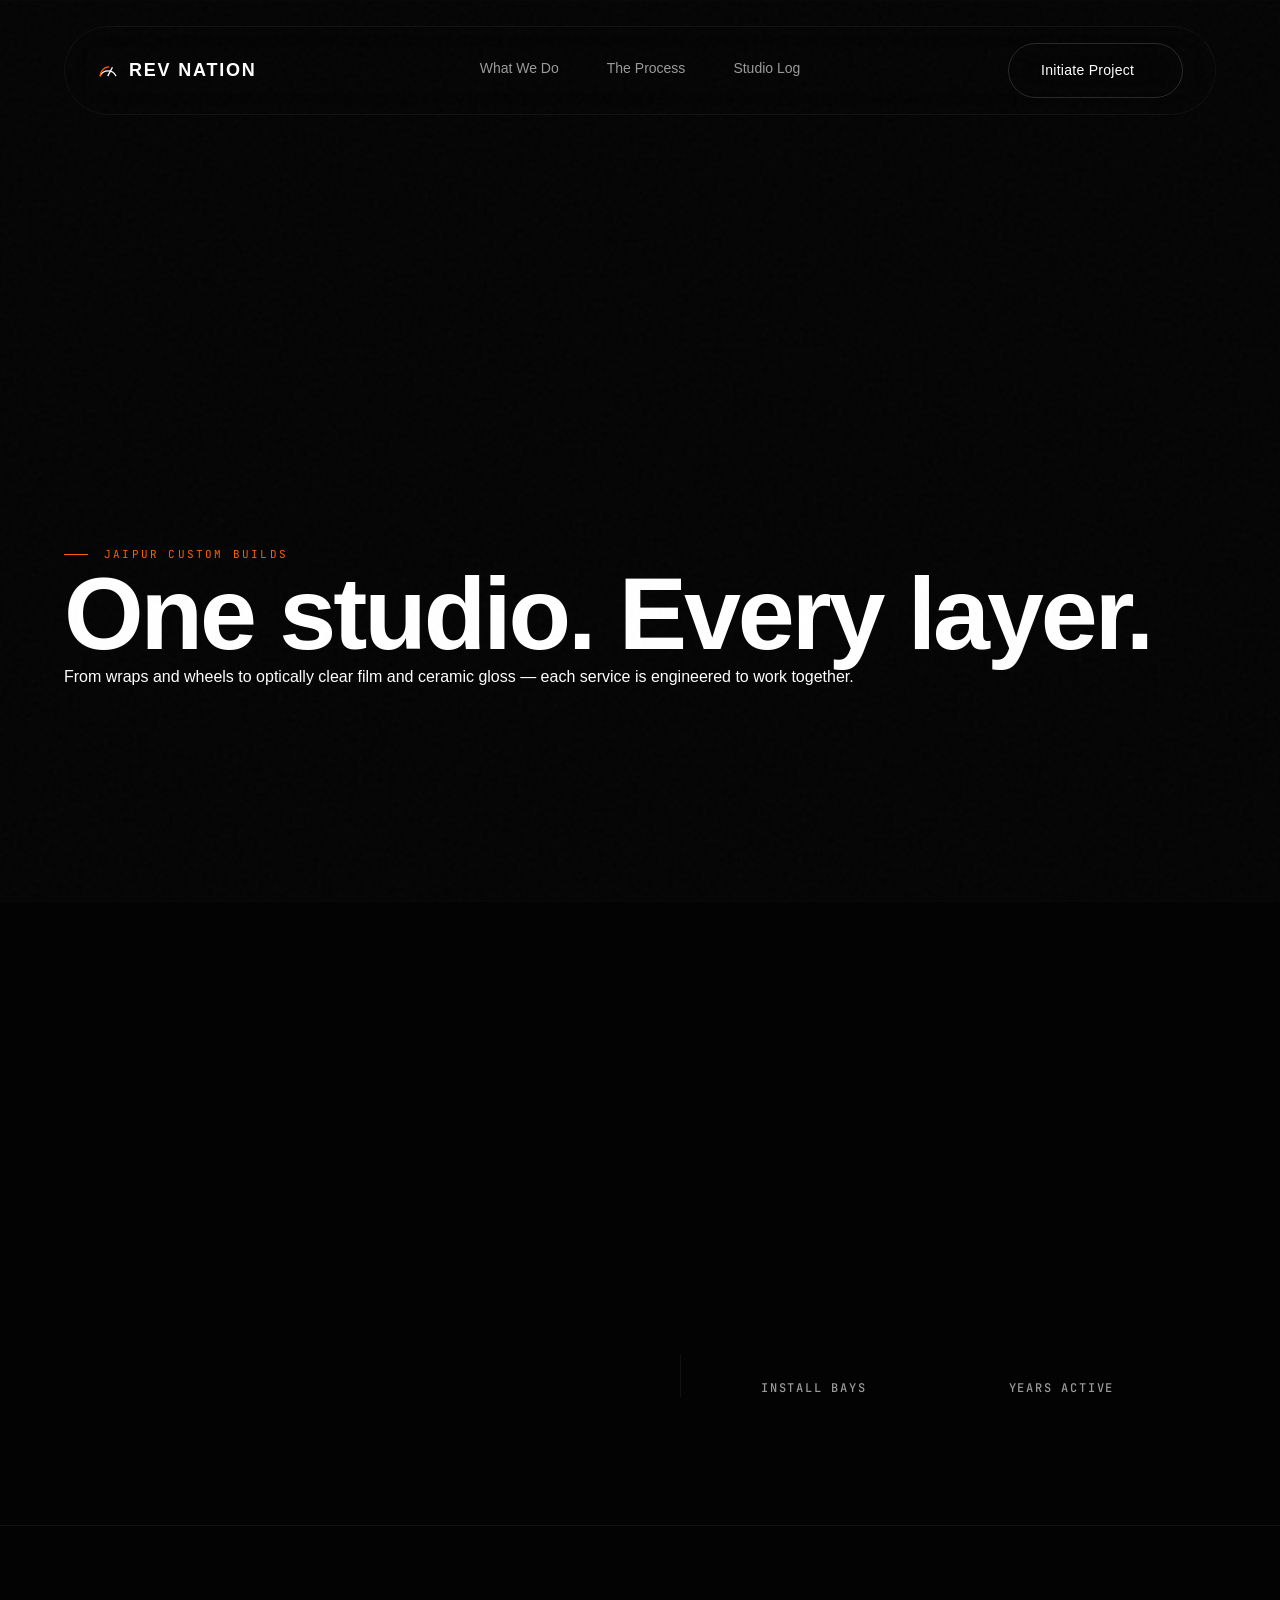
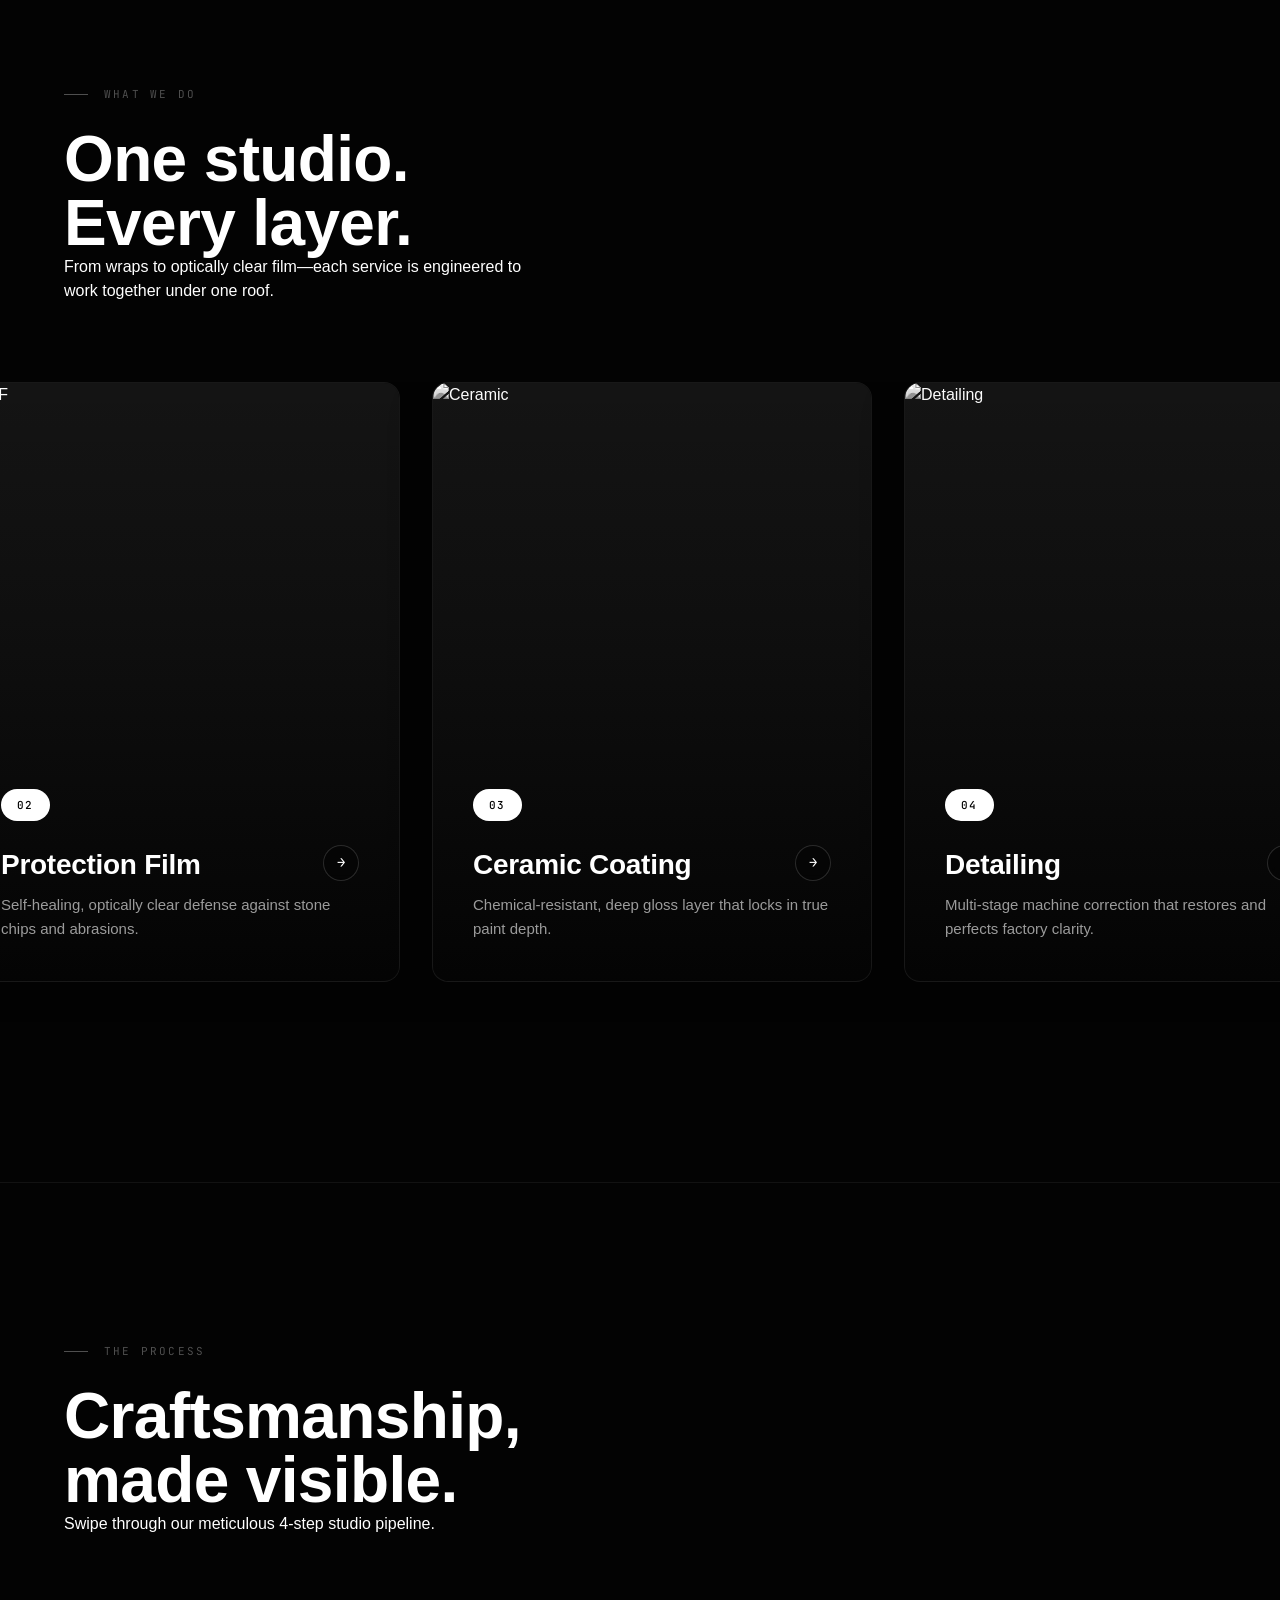
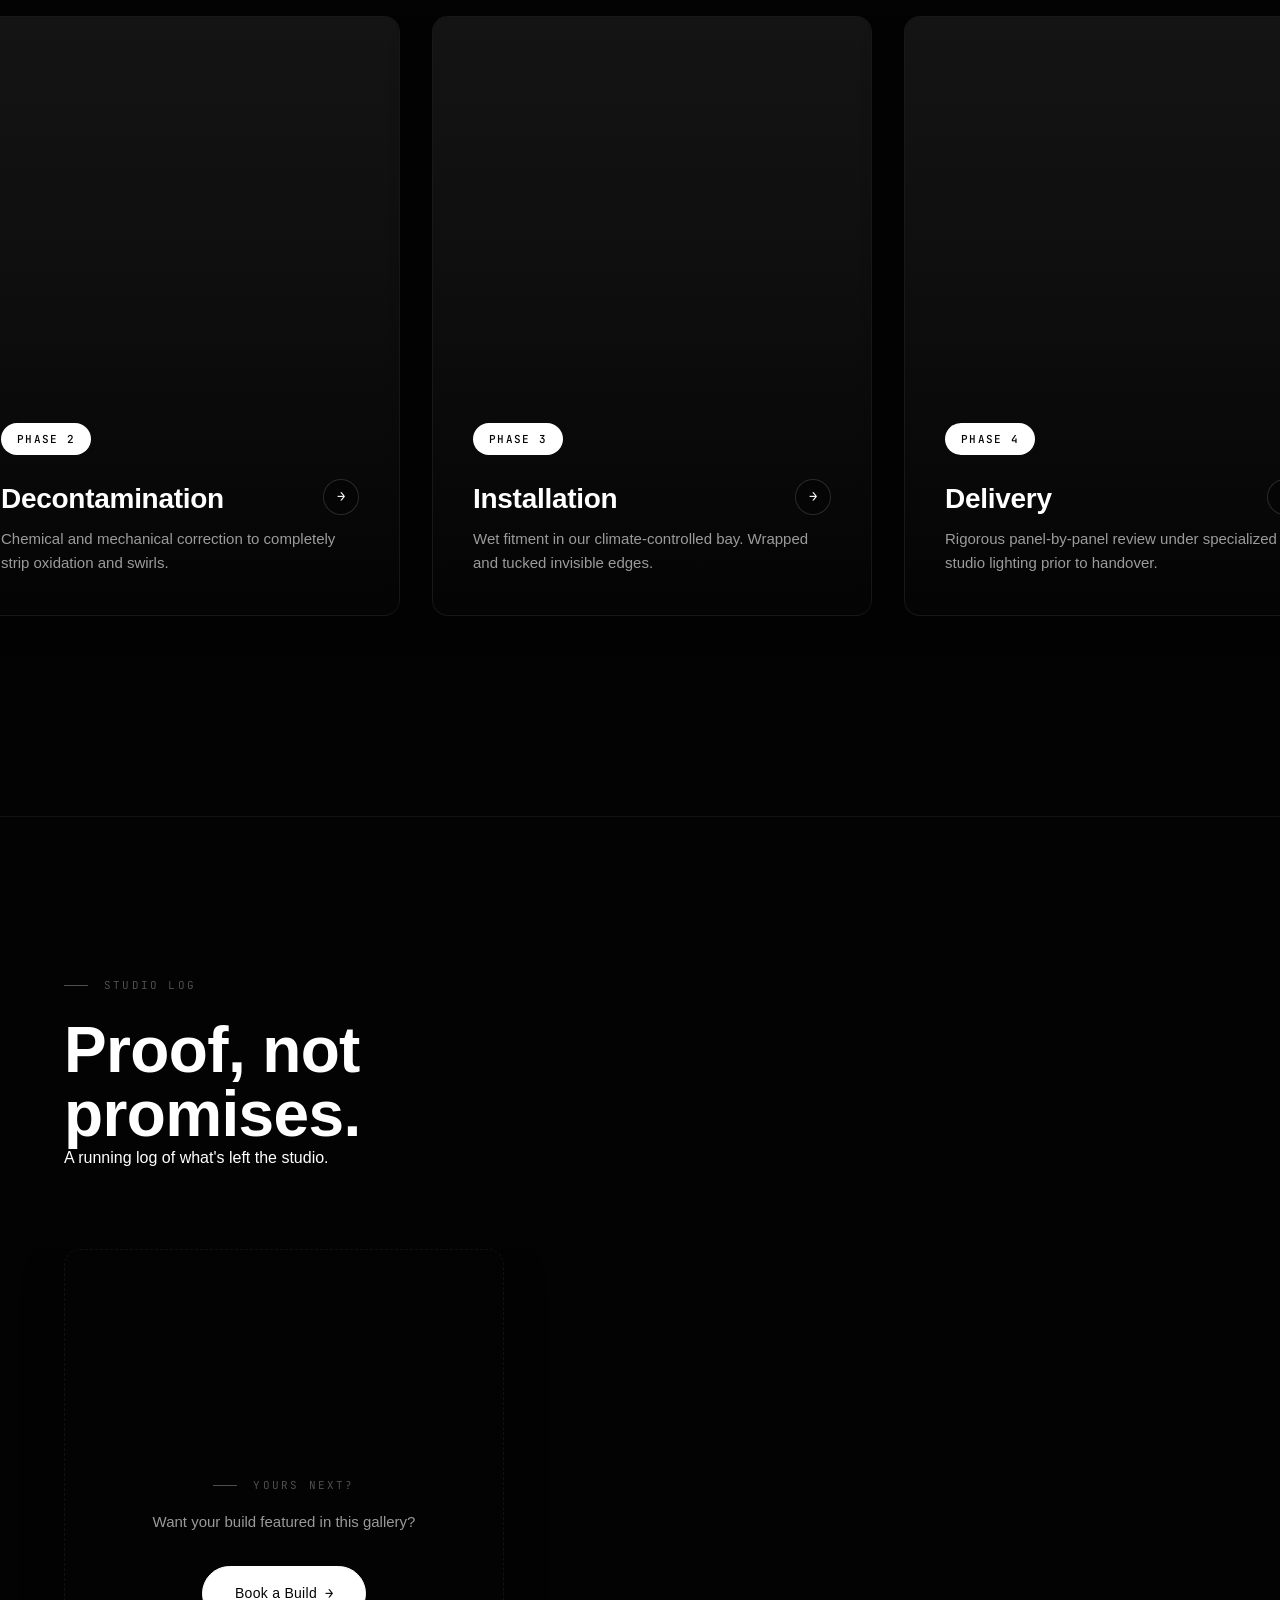
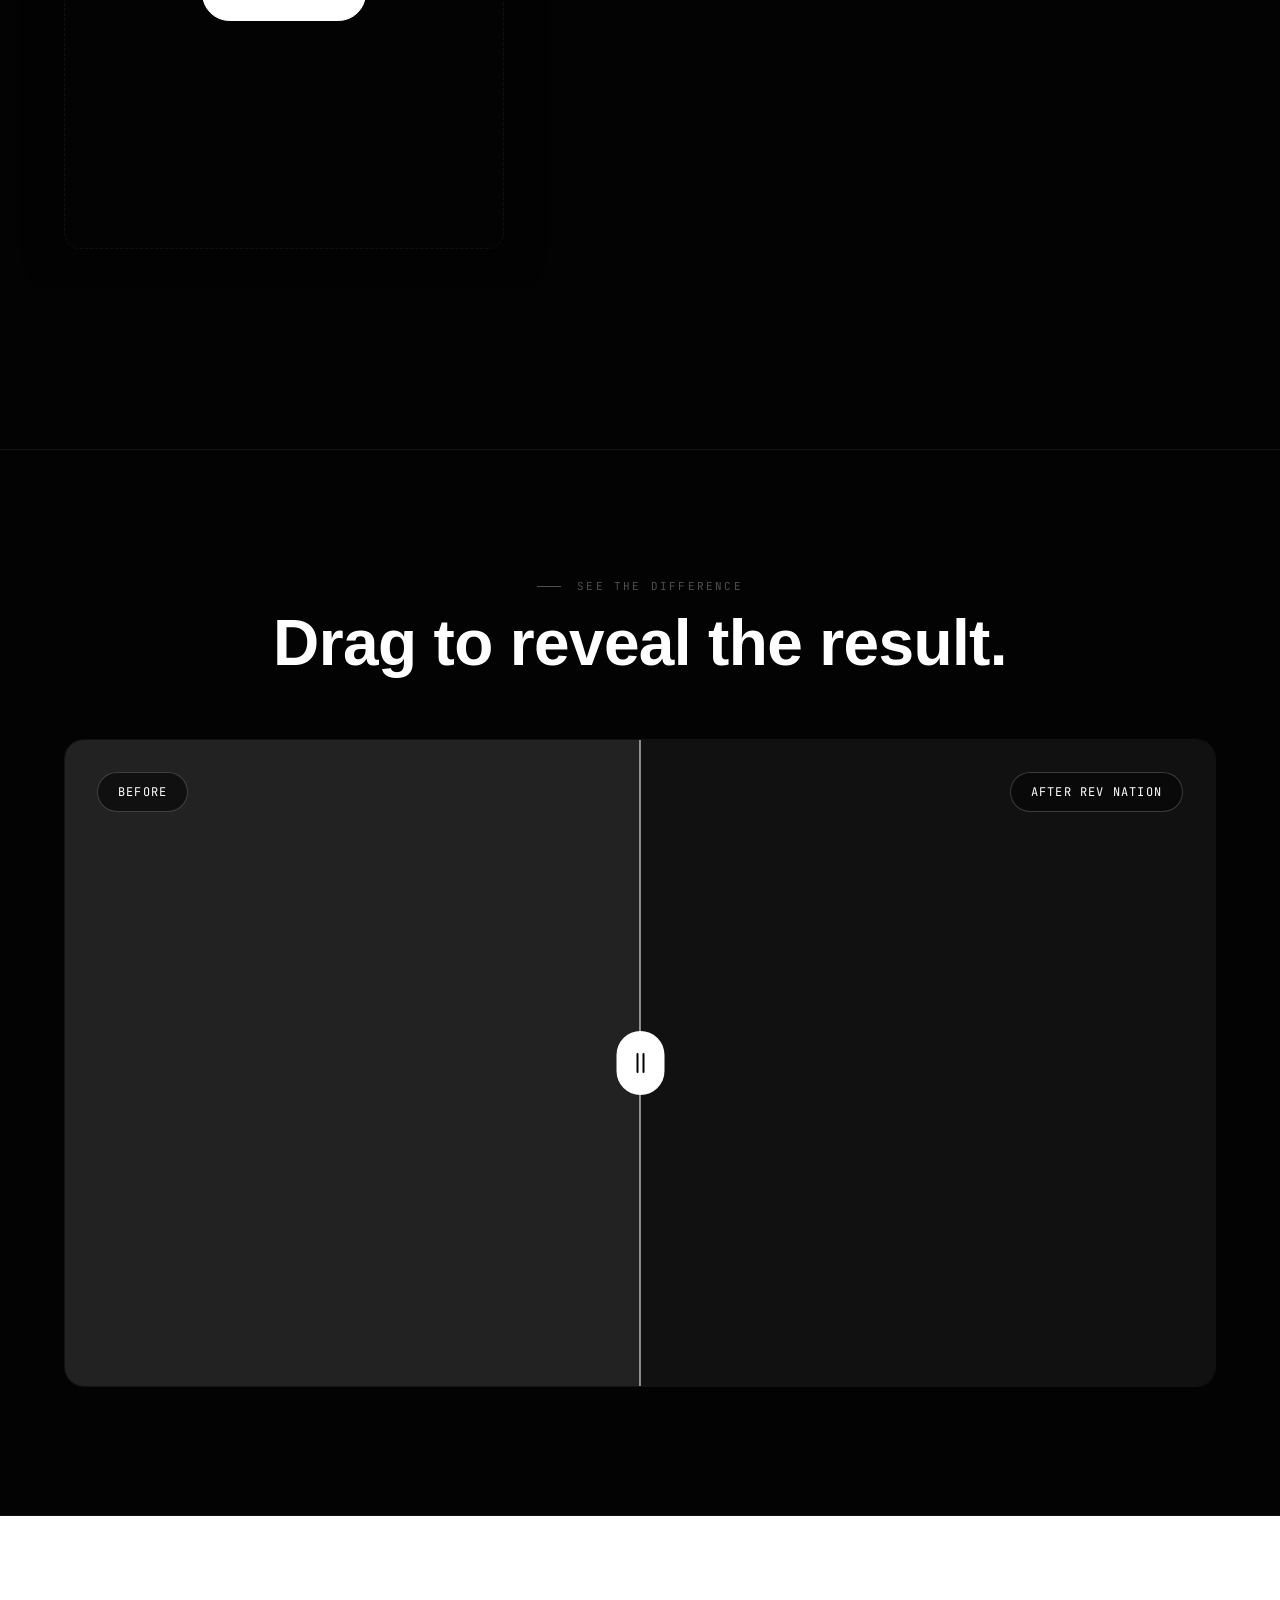
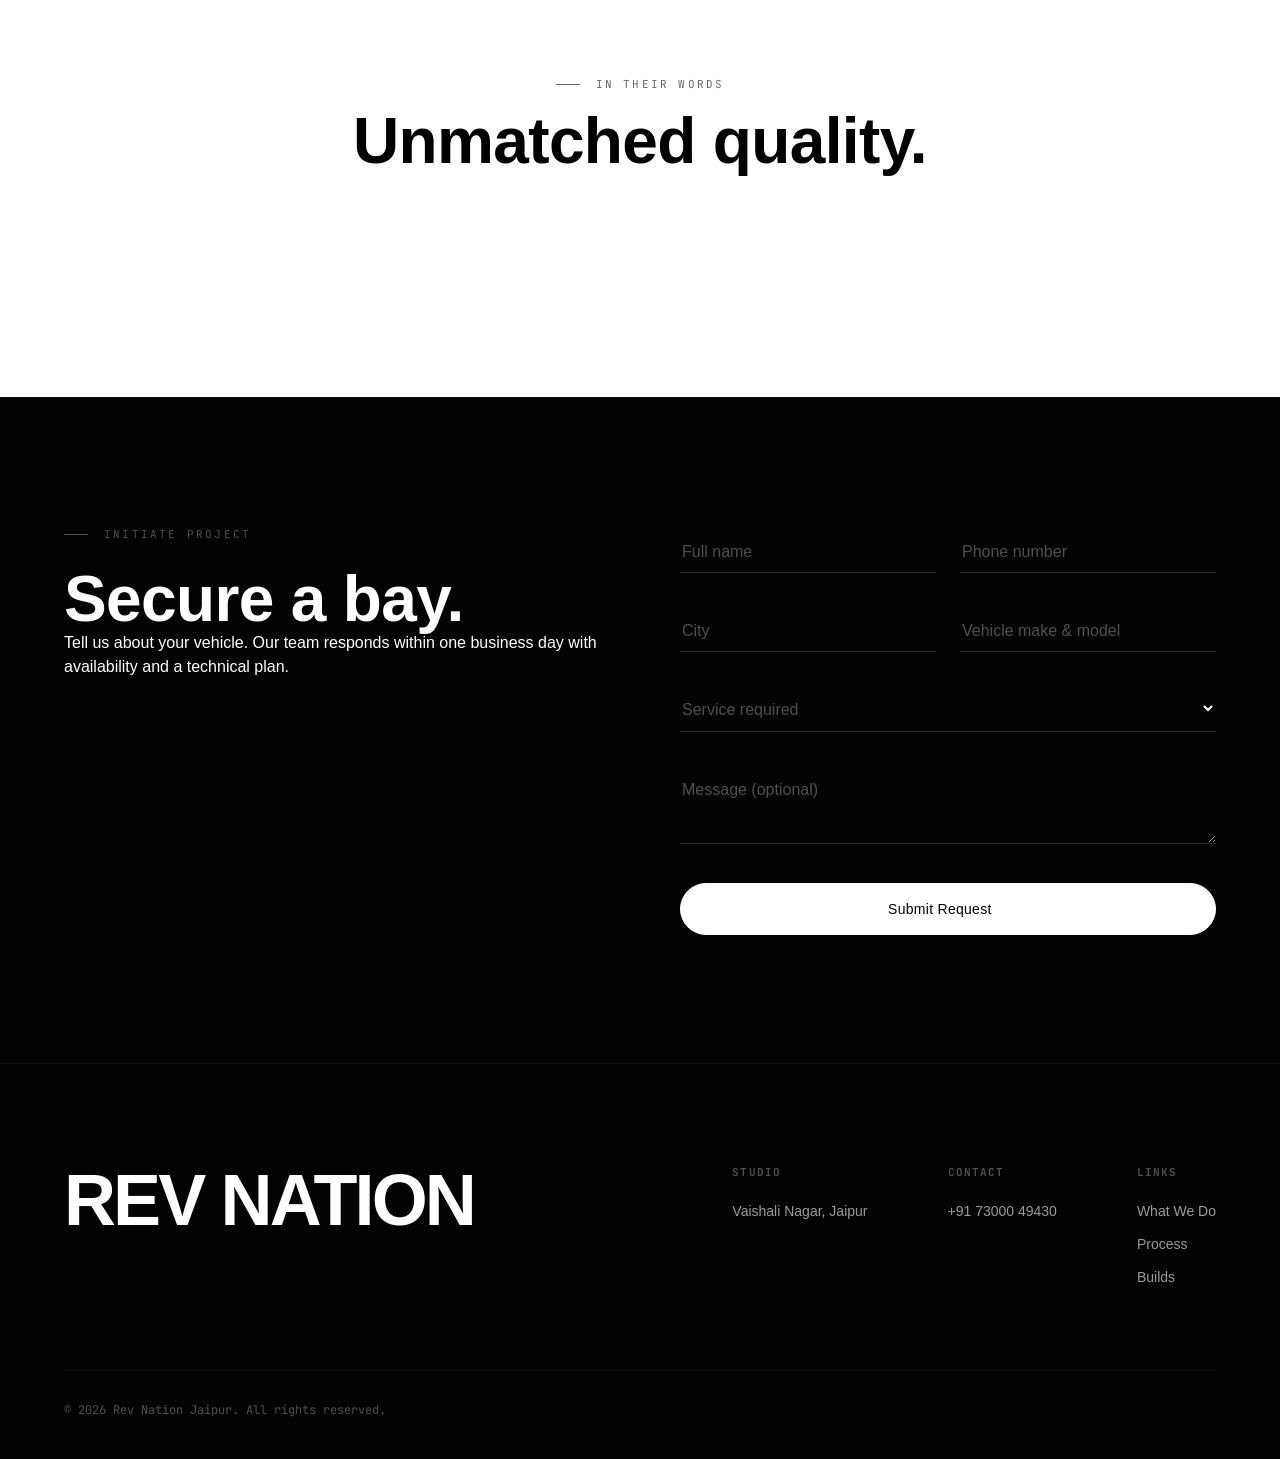
==== index.html @ 075ff5e0 "Update index.html" ====
<!DOCTYPE html>
<html lang="en">
<head>
<meta charset="UTF-8">
<meta name="viewport" content="width=device-width, initial-scale=1.0">
<title>REV NATION JAIPUR | Custom Builds & Studio</title>
<meta name="description" content="Custom modifications, precision PPF, ceramic coatings and studio-grade detailing in Jaipur.">

<!-- Premium Typography: Clash Display (Headers) & General Sans (Body) -->
<link href="https://api.fontshare.com/v2/css?f[]=clash-display@500,600,700&f[]=general-sans@300,400,500,600&display=swap" rel="stylesheet">
<link href="https://fonts.googleapis.com/css2?family=JetBrains+Mono:wght@400;500&display=swap" rel="stylesheet">
<link rel="stylesheet" href="https://unpkg.com/lenis@1.3.25/dist/lenis.css">

<style>
/* ============================================================
   REV NATION - UNCOMPROMISED LUXURY (V7)
   ============================================================ */
:root {
  /* Ultra-Premium Dark Mode Palette */
  --void: #030303; 
  --surface: #0a0a0a; 
  --surface-raised: #141414;
  --line: rgba(255, 255, 255, 0.06); 
  --line-strong: rgba(255, 255, 255, 0.15);
  --ink: #ffffff; 
  --ink-dim: rgba(255, 255, 255, 0.6); 
  --ink-faint: rgba(255, 255, 255, 0.3);
  --accent: #ff5e00; /* Sharp, aggressive studio orange */
  
  /* Fonts matching the reference image perfectly */
  --display: 'Clash Display', sans-serif;
  --body: 'General Sans', sans-serif;
  --mono: 'JetBrains Mono', monospace;
  
  --ease-out: cubic-bezier(0.16, 1, 0.3, 1);
  --ease-in-out: cubic-bezier(0.7, 0, 0.3, 1);
}

* { margin: 0; padding: 0; box-sizing: border-box; } 
html { scroll-behavior: auto; background: var(--void); }
body { background: var(--void); color: var(--ink); font-family: var(--body); font-size: 16px; line-height: 1.5; overflow-x: hidden; -webkit-font-smoothing: antialiased; }
img, video { display: block; max-width: 100%; }
a, button, select, input, textarea { text-decoration: none !important; outline: none; cursor: pointer; color: inherit; }
button { font-family: inherit; background: none; border: none; }
ul { list-style: none; }
::selection { background: var(--ink); color: var(--void); }

/* High-End Film Grain overlay */
body::after { content: ""; position: fixed; inset: 0; z-index: 9999; pointer-events: none; background-image: url('data:image/svg+xml;utf8,%3Csvg viewBox="0 0 200 200" xmlns="http://www.w3.org/2000/svg"%3E%3Cfilter id="noiseFilter"%3E%3CfeTurbulence type="fractalNoise" baseFrequency="0.9" numOctaves="3" stitchTiles="stitch"/%3E%3C/filter%3E%3Crect width="100%25" height="100%25" filter="url(%23noiseFilter)" opacity="0.04"/%3E%3C/svg%3E'); opacity: 0.9; }

/* Lenis Base */
html.lenis, html.lenis body { height: auto; }
.lenis.lenis-smooth { scroll-behavior: auto !important; }
.lenis.lenis-stopped { overflow: hidden; }

/* Layout & Spacing */
.container { width: 100%; max-width: 1600px; margin: 0 auto; padding: 0 5vw; }
section { position: relative; }
.pad { padding: 10vw 0; }

/* Global Cinematic Fade Elements */
.cinema-drop { will-change: transform, opacity; }

/* Typography */
.eyebrow { font-family: var(--mono); font-size: 11px; letter-spacing: 0.2em; text-transform: uppercase; color: var(--ink-faint); display: flex; align-items: center; gap: 16px; }
.eyebrow::before { content: ""; width: 24px; height: 1px; background: var(--ink-faint); }
.eyebrow.accent { color: var(--accent); }
.eyebrow.accent::before { background: var(--accent); }

h1, h2, h3, h4 { font-family: var(--display); font-weight: 600; line-height: 1; letter-spacing: -0.01em; }
h1 { font-size: clamp(48px, 8vw, 120px); letter-spacing: -0.03em; font-weight: 700; }
h2 { font-size: clamp(32px, 5vw, 72px); }

/* Premium Global Arrow Transitions */
.arrow { display: inline-block; transition: transform 0.4s var(--ease-out), opacity 0.4s; font-family: var(--mono); font-size: 14px; margin-left: 8px; font-weight: 400; }
.arrow.hidden { opacity: 0; transform: translateX(-10px) scale(0.8); }
a:hover .arrow.hidden, button:hover .arrow.hidden { opacity: 1; transform: translateX(0) scale(1); }
a:hover .arrow:not(.hidden), button:hover .arrow:not(.hidden) { transform: translateX(6px); }

/* Minimalist B&W Buttons */
.btn { position: relative; display: inline-flex; align-items: center; justify-content: center; padding: 16px 32px; border-radius: 100px; font-family: var(--body); font-weight: 500; font-size: 14px; letter-spacing: 0.02em; color: var(--void); background: var(--ink); border: 1px solid var(--ink); transition: all 0.4s var(--ease-out); overflow: hidden; isolation: isolate; }
.magnetic { will-change: transform; }
.btn::before { content: ""; position: absolute; inset: 0; background: var(--void); transform: scaleY(0); transform-origin: bottom; transition: transform 0.4s cubic-bezier(0.7,0,0.3,1); z-index: -1; }
.btn:hover::before { transform: scaleY(1); }
.btn:hover { color: var(--ink); border-color: var(--line-strong); }

.btn-ghost { background: transparent; color: var(--ink); border-color: var(--line-strong); backdrop-filter: blur(12px); -webkit-backdrop-filter: blur(12px); }
.btn-ghost::before { background: var(--ink); }
.btn-ghost:hover { color: var(--void); }
</style>
</head>
<body>

<style>
/* ============================================================
   PRELOADER (GARAGE DOOR SPLIT)
   ============================================================ */
#preloader { position: fixed; inset: 0; z-index: 99999; display: flex; align-items: center; justify-content: center; pointer-events: none; }
.pl-curtain { position: absolute; left: 0; width: 100%; height: 50.5vh; background: var(--void); transition: transform 1.2s cubic-bezier(0.7, 0, 0.2, 1); z-index: 1; border-bottom: 1px solid var(--line); }
.pl-curtain.pl-top { top: 0; border-bottom: 1px solid rgba(255,255,255,0.04); }
.pl-curtain.pl-bottom { bottom: 0; border-bottom: none; border-top: 1px solid rgba(255,255,255,0.04); }
.pl-content { position: relative; z-index: 2; display: flex; flex-direction: column; align-items: center; gap: 24px; transition: opacity 0.4s ease, transform 0.4s ease; }
.pl-brand { font-family: var(--display); font-weight: 700; font-size: 16px; letter-spacing: 0.3em; color: var(--ink); text-transform: uppercase; }
.pl-counter { display: flex; align-items: flex-end; gap: 8px; font-family: var(--mono); color: var(--ink); }
.pl-counter .num { font-size: 56px; font-weight: 400; line-height: 0.8; letter-spacing: -0.05em; }
.pl-counter .unit { font-size: 14px; font-weight: 400; letter-spacing: 0.1em; padding-bottom: 4px; color: var(--ink-faint); }
.pl-bar-wrap { width: 240px; height: 1px; background: var(--line-strong); overflow: hidden; }
.pl-bar { height: 100%; width: 0%; background: var(--ink); transition: width 0.1s linear; }

#preloader.done .pl-top { transform: translateY(-100%); }
#preloader.done .pl-bottom { transform: translateY(100%); }
#preloader.done .pl-content { opacity: 0; transform: scale(0.95); }

/* ============================================================
   TRANSPARENT NAVBAR & MENU ARROW ANIMATION
   ============================================================ */
header { position: fixed; top: 2vw; left: 5vw; width: 90vw; max-width: 1500px; z-index: 100; padding: 16px 32px; border-radius: 100px; background: rgba(5, 5, 5, 0.2); backdrop-filter: blur(24px); -webkit-backdrop-filter: blur(24px); border: 1px solid rgba(255,255,255,0.05); display: flex; align-items: center; justify-content: space-between; transition: all 0.8s var(--ease-out); overflow: hidden; }
.header-logo { font-family: var(--display); font-weight: 700; font-size: 18px; display: flex; align-items: center; gap: 10px; color: var(--ink); text-transform: uppercase; letter-spacing: 0.1em; }
.header-logo .mark { width: 22px; height: 22px; flex-shrink: 0; }
.header-links { display: flex; gap: 48px; position: absolute; left: 50%; transform: translateX(-50%); }
.header-links a { font-family: var(--body); font-size: 14px; font-weight: 400; color: var(--ink-dim); position: relative; padding-bottom: 4px; transition: color 0.3s; }
.header-links a::after { content: ""; position: absolute; left: 0; bottom: 0; width: 100%; height: 1px; background: var(--ink); transform: scaleX(0); transform-origin: right; transition: transform 0.4s var(--ease-out); }
.header-links a:hover { color: var(--ink); }
.header-links a:hover::after { transform: scaleX(1); transform-origin: left; }
.header-actions { display: flex; align-items: center; gap: 16px; }

/* Dynamic Full-Video Idle Mode */
body.ui-minimized header { opacity: 0; visibility: hidden; transform: translateY(-20px); pointer-events: none; }
body.ui-minimized .hero-content { opacity: 0; visibility: hidden; transform: translateY(40px); pointer-events: none; }
body.ui-minimized .hero-scrim { opacity: 0.1; }

/* Hamburger to Arrow Trigger */
.menu-trigger { display: none; width: 32px; height: 32px; position: relative; z-index: 101; cursor: pointer; align-items: center; justify-content: center; }
.menu-trigger span { position: absolute; right: 4px; height: 1.5px; background: var(--ink); transition: all 0.4s cubic-bezier(0.7,0,0.3,1); border-radius: 2px; }
.menu-trigger span:nth-child(1) { top: 10px; width: 24px; }
.menu-trigger span:nth-child(2) { top: 16px; width: 24px; }
.menu-trigger span:nth-child(3) { top: 22px; width: 24px; }

/* The Exact Arrow Transformation */
.menu-trigger.open span:nth-child(1) { transform: translate(-4px, 4px) rotate(-45deg); width: 12px; }
.menu-trigger.open span:nth-child(2) { width: 24px; }
.menu-trigger.open span:nth-child(3) { transform: translate(-4px, -4px) rotate(45deg); width: 12px; }

#mobile-drawer { position: fixed; top: 0; right: -100%; width: 100%; max-width: 440px; height: 100vh; background: rgba(5, 5, 5, 0.95); backdrop-filter: blur(32px); -webkit-backdrop-filter: blur(32px); z-index: 99; padding: 140px 10vw 40px; display: flex; flex-direction: column; gap: 40px; transition: right 0.7s cubic-bezier(0.16, 1, 0.3, 1); border-left: 1px solid var(--line-strong); }
#mobile-drawer.open { right: 0; }
#mobile-drawer a { font-size: 32px; color: var(--ink-dim); font-family: var(--display); font-weight: 500; letter-spacing: -0.02em; display: flex; align-items: center; justify-content: space-between; transition: color 0.3s; border-bottom: 1px solid var(--line); padding-bottom: 24px; }
#mobile-drawer a:hover { color: var(--ink); }
#mobile-drawer a .arrow { font-size: 24px; opacity: 0; transform: translateX(-10px); transition: all 0.4s var(--ease-out); }
#mobile-drawer a:hover .arrow { opacity: 1; transform: translateX(0); }
body.menu-open { overflow: hidden; }

@media(max-width: 900px) { 
  .header-links, .header-actions .btn { display: none !important; } 
  header { top: 16px; left: 24px; width: calc(100% - 48px); padding: 12px 24px; border-radius: 100px; background: rgba(10, 10, 10, 0.7); justify-content: space-between; }
  .menu-trigger { display: flex !important; } 
}

/* ============================================================
   HERO SECTION
   ============================================================ */
#hero { height: 100vh; min-height: 700px; position: relative; overflow: hidden; background: var(--void); }
.hero-media { position: absolute; inset: 0; filter: grayscale(100%) contrast(1.1); transition: filter 1s var(--ease-out); } 
.hero-media video { position: absolute; inset: 0; width: 100%; height: 100%; object-fit: cover; opacity: 0.6; transition: opacity 1s var(--ease-out); }
.hero-scrim { position: absolute; inset: 0; background: radial-gradient(ellipse at 50% 30%, rgba(3,3,3,0) 0%, rgba(3,3,3,0.5) 62%, rgba(3,3,3,0.95) 100%), linear-gradient(180deg, rgba(3,3,3,0.3) 0%, rgba(3,3,3,0) 30%, rgba(3,3,3,0.9) 85%, var(--void) 100%); transition: opacity 1s var(--ease-out); pointer-events: none; }
.hero-content { position: relative; z-index: 2; height: 100%; display: flex; flex-direction: column; justify-content: flex-end; padding-bottom: 12vh; transition: transform 1s var(--ease-out), opacity 1s var(--ease-out); transform-origin: bottom left; }
.hero h1 .line { display: block; overflow: hidden; padding-bottom: 8px; }
.hero h1 .line span { display: inline-block; transform: translateY(105%); transition: transform 1s cubic-bezier(0.16, 1, 0.3, 1); }
.hero.revealed h1 .line:nth-child(1) span { transition-delay: 0.15s; }
.hero.revealed h1 .line:nth-child(2) span { transition-delay: 0.3s; }
.hero.revealed h1 .line span { transform: translateY(0); }
.hero p.sub { margin-top: 24px; max-width: 560px; color: var(--ink-dim); font-size: clamp(16px, 2vw, 18px); opacity: 0; transform: translateY(20px); transition: all 0.8s var(--ease-out) 0.55s; }
.hero.revealed p.sub { opacity: 1; transform: translateY(0); }
.hero-actions { margin-top: 48px; display: flex; gap: 20px; flex-wrap: wrap; opacity: 0; transform: translateY(20px); transition: all 0.8s var(--ease-out) 0.7s; }
.hero.revealed .hero-actions { opacity: 1; transform: translateY(0); }
</style>

<!-- GARAGE DOOR PRELOADER -->
<div id="preloader" role="status" aria-label="Loading Studio">
  <div class="pl-curtain pl-top"></div>
  <div class="pl-curtain pl-bottom"></div>
  <div class="pl-content">
    <div class="pl-brand">REV NATION</div>
    <div class="pl-counter">
      <span class="num" id="plPct">0</span>
      <span class="unit">% LOADED</span>
    </div>
    <div class="pl-bar-wrap"><div class="pl-bar" id="plBar"></div></div>
  </div>
</div>

<header id="siteHeader">
<div class="header-logo">
<span class="mark"><svg viewBox="0 0 40 40" fill="none"><path d="M6 30 A16 16 0 0 1 34 30" stroke="var(--ink)" stroke-width="2.4" stroke-linecap="square"/><path d="M6 30 A16 16 0 0 1 21 14.4" stroke="var(--accent)" stroke-width="2.4" stroke-linecap="square"/><line x1="20" y1="30" x2="27.5" y2="16" stroke="var(--ink)" stroke-width="2.4" stroke-linecap="square"/></svg></span>
REV NATION
</div>
<nav class="header-links">
<a href="#services">What We Do</a>
<a href="#process">The Process</a>
<a href="#builds">Studio Log</a>
</nav>
<div class="header-actions">
<a href="#booking" class="btn btn-ghost magnetic">Initiate Project <span class="arrow hidden">→</span></a>
<!-- The Hamburger -->
<button class="menu-trigger" id="menuTrigger" aria-label="Open menu">
<span></span><span></span><span></span>
</button>
</div>
</header>

<div id="mobile-drawer">
<a href="#services">What We Do <span class="arrow">→</span></a>
<a href="#process">The Process <span class="arrow">→</span></a>
<a href="#builds">Studio Log <span class="arrow">→</span></a>
<a href="#booking" style="color:var(--ink); border-color: var(--ink-faint);">Initiate Project <span class="arrow">→</span></a>
</div>

<main>
<!-- HERO -->
<section id="hero">
<div class="hero-media">
<video autoplay muted loop playsinline poster="assets/hero-poster.jpg" id="heroVideo">
<source src="assets/hero-reveal.mp4" type="video/mp4">
</video>
</div>
<div class="hero-scrim"></div>
<div class="container hero-content cinema-drop">
<div class="hero-eyebrow cinema-drop eyebrow accent">Jaipur Custom Builds</div>
<h1 class="cinema-drop">
<span class="line"><span>One studio.</span></span>
<span class="line"><span>Every layer.</span></span>
</h1>
<p class="sub cinema-drop">From wraps and wheels to optically clear film and ceramic gloss — each service is engineered to work together.</p>
<div class="hero-actions cinema-drop">
<a href="#services" class="btn magnetic">View Services <span class="arrow">→</span></a>
<a href="#booking" class="btn btn-ghost magnetic">Book Inspection <span class="arrow hidden">→</span></a>
</div>
</div>
</section>
<style>
/* ============================================================
   THE UNIVERSAL HORIZONTAL SCROLL ENGINE
   ============================================================ */
.h-scroll-section { overflow: hidden; background: var(--void); padding: 160px 0; position: relative; border-bottom: 1px solid var(--line); }
.h-scroll-layout { display: flex; flex-direction: column; gap: 80px; }
.h-scroll-header { max-width: 600px; padding: 0 5vw; margin: 0; }
.h-scroll-viewport { width: 100vw; overflow-x: auto; padding-left: 5vw; padding-right: 5vw; scroll-snap-type: x mandatory; scrollbar-width: none; }
.h-scroll-viewport::-webkit-scrollbar { display: none; }
.h-scroll-track { display: flex; gap: 32px; width: max-content; padding-bottom: 40px; will-change: transform; }

/* The Universal Luxury Card */
.h-card { width: 440px; height: 600px; border-radius: 16px; overflow: hidden; position: relative; background: var(--surface); border: 1px solid var(--line); scroll-snap-align: start; flex-shrink: 0; box-shadow: 0 20px 40px rgba(0,0,0,0.4); display: flex; flex-direction: column; cursor: pointer; transition: border-color 0.4s; }
.h-card:hover { border-color: var(--ink-faint); }
.h-card-media { position: absolute; inset: 0; width: 100%; height: 100%; background: var(--surface-raised); overflow: hidden; }
.h-card-media video, .h-card-media img { width: 100%; height: 100%; object-fit: cover; transition: transform 0.8s var(--ease-out), filter 0.8s; filter: grayscale(100%) contrast(1.1); }
.h-card:hover .h-card-media video, .h-card:hover .h-card-media img { transform: scale(1.05); filter: grayscale(0%) contrast(1); }

.h-card-scrim { position: absolute; inset: 0; background: linear-gradient(180deg, rgba(3,3,3,0) 0%, rgba(3,3,3,0.3) 40%, rgba(3,3,3,0.95) 100%); pointer-events: none; z-index: 1; transition: opacity 0.4s; }
.h-card:hover .h-card-scrim { opacity: 0.8; }
.h-card-body { position: absolute; bottom: 0; left: 0; width: 100%; padding: 40px; z-index: 2; display: flex; flex-direction: column; }
.h-card-tag { font-family: var(--mono); font-size: 11px; letter-spacing: 0.12em; text-transform: uppercase; color: var(--void); background: var(--ink); padding: 8px 16px; border-radius: 100px; width: max-content; margin-bottom: 24px; transition: transform 0.4s; font-weight: 500; }
.h-card h4 { font-family: var(--display); font-size: 28px; color: var(--ink); margin-bottom: 12px; line-height: 1.1; display: flex; justify-content: space-between; align-items: flex-end;}
.h-card p { font-size: 15px; color: var(--ink-dim); font-weight: 400; line-height: 1.6; }
.h-card-arrow { width: 36px; height: 36px; border-radius: 50%; border: 1px solid var(--line-strong); display: flex; align-items: center; justify-content: center; transition: all 0.4s var(--ease-out); background: rgba(3,3,3,0.4); backdrop-filter: blur(4px); -webkit-backdrop-filter: blur(4px); font-family: var(--mono); font-size: 14px; }
.h-card:hover .h-card-arrow { background: var(--ink); color: var(--void); border-color: var(--ink); transform: scale(1.1) translateX(4px); }

/* Authority Marquee */
.marquee { overflow: hidden; border-bottom: 1px solid var(--line); background: var(--void); padding: 32px 0; }
.marquee-track { display: flex; gap: 120px; width: max-content; animation: marquee-scroll 35s linear infinite; }
.marquee-track span { font-family: var(--display); font-weight: 600; font-size: 15px; letter-spacing: 0.2em; color: var(--ink-faint); text-transform: uppercase; white-space: nowrap; }
@keyframes marquee-scroll { from { transform: translateX(0); } to { transform: translateX(-50%); } }

/* Authority Grid */
#authority { background: var(--void); border-bottom: 1px solid var(--line); }
.authority-grid { display: grid; grid-template-columns: 1fr 1fr; gap: 80px; align-items: center; }
.authority-left h2 { font-family: var(--display); font-size: clamp(32px, 3.5vw, 56px); font-weight: 600; line-height: 1.1; letter-spacing: -0.02em; margin-top: 24px; color: var(--ink); }
.stat-grid { display: grid; grid-template-columns: repeat(2, 1fr); gap: 60px 40px; border-left: 1px solid var(--line); padding-left: 80px; }
.stat { display: flex; flex-direction: column; position: relative; padding-bottom: 24px; border-bottom: 1px solid var(--line); }
.stat:nth-child(n+3) { border-bottom: none; padding-bottom: 0; } 
.stat-num { font-family: var(--display); font-size: clamp(48px, 5vw, 88px); font-weight: 700; display: flex; align-items: flex-end; gap: 4px; line-height: 0.9; color: var(--ink); letter-spacing: -0.04em; }
.odo { display: inline-flex; overflow: hidden;}
.odo-digit { display: inline-block; height: 1em; overflow: hidden; position: relative; width: 0.65em; vertical-align: top; }
.odo-strip { position: absolute; left: 0; top: 0; display: flex; flex-direction: column; }
.odo-strip span { height: 1em; display: flex; align-items: center; justify-content: center; }
.stat-label { font-family: var(--mono); font-size: 12px; color: var(--ink-dim); letter-spacing: 0.15em; margin-top: 16px; text-transform: uppercase; font-weight: 500; }

@media(max-width: 900px) { 
  .h-scroll-layout { gap: 40px; }
  .h-card { width: 85vw; height: 65vh; max-height: 520px; }
  .h-card-body { padding: 32px; }
  .authority-grid { grid-template-columns: 1fr; gap: 60px; } 
  .stat-grid { border-left: none; padding-left: 0; }
}
</style>
<div class="marquee"><div class="marquee-track">
<span>Porsche</span><span>BMW</span><span>Audi</span><span>Mercedes-Benz</span><span>Range Rover</span><span>Jaguar</span><span>Volvo</span><span>MINI</span><span>Mahindra</span>
<span>Porsche</span><span>BMW</span><span>Audi</span><span>Mercedes-Benz</span><span>Range Rover</span><span>Jaguar</span><span>Volvo</span><span>MINI</span><span>Mahindra</span>
</div></div>

<section id="authority" class="pad">
<div class="container authority-grid">
<div class="authority-left cinema-drop">
<div class="eyebrow">Studio Infrastructure</div>
<h2>Built to run at volume, engineered for <span style="color:var(--ink-faint);">perfection.</span></h2>
</div>
<div class="stat-grid cinema-drop">
<div class="stat"><div class="stat-num"><span class="odo" data-count="4200"></span><span style="font-size: 0.4em; margin-bottom: 8px;">+</span></div><div class="stat-label">Vehicles Serviced</div></div>
<div class="stat"><div class="stat-num"><span class="odo" data-count="28"></span><span style="font-size: 0.4em; margin-bottom: 8px;">k</span></div><div class="stat-label">Sq.Ft Facility</div></div>
<div class="stat"><div class="stat-num"><span class="odo" data-count="12"></span></div><div class="stat-label">Install Bays</div></div>
<div class="stat"><div class="stat-num"><span class="odo" data-count="11"></span></div><div class="stat-label">Years Active</div></div>
</div>
</div>
</section>

<!-- 1. WHAT WE DO (Premium Horizontal Gallery) -->
<section id="services" class="h-scroll-section">
<div class="h-scroll-layout">
<div class="section-head h-scroll-header cinema-drop">
<div class="eyebrow" style="margin-bottom: 24px;">What We Do</div>
<h2>One studio. Every layer.</h2>
<p>From wraps to optically clear film—each service is engineered to work together under one roof.</p>
</div>
<div class="h-scroll-viewport" id="servicesViewport">
<div class="h-scroll-track cinema-drop" id="servicesTrack">

<div class="h-card">
  <div class="h-card-media" id="media-service_1"><img src="https://images.unsplash.com/photo-1603584173870-7f23fdae1b7a?q=80&w=800&auto=format&fit=crop" alt="Modifications"></div>
  <div class="h-card-scrim"></div>
  <div class="h-card-body">
    <div class="h-card-tag">01</div>
    <h4>Modifications <div class="h-card-arrow">→</div></h4>
    <p>Wraps, alloy wheels, lighting upgrades, and custom interior builds.</p>
  </div>
</div>

<div class="h-card">
  <div class="h-card-media" id="media-service_2"><img src="https://images.unsplash.com/photo-1618843479313-40f8afb4b4d8?q=80&w=800&auto=format&fit=crop" alt="PPF"></div>
  <div class="h-card-scrim"></div>
  <div class="h-card-body">
    <div class="h-card-tag">02</div>
    <h4>Protection Film <div class="h-card-arrow">→</div></h4>
    <p>Self-healing, optically clear defense against stone chips and abrasions.</p>
  </div>
</div>

<div class="h-card">
  <div class="h-card-media" id="media-service_3"><img src="https://images.unsplash.com/photo-1601362840469-51e4d8d58785?q=80&w=800&auto=format&fit=crop" alt="Ceramic"></div>
  <div class="h-card-scrim"></div>
  <div class="h-card-body">
    <div class="h-card-tag">03</div>
    <h4>Ceramic Coating <div class="h-card-arrow">→</div></h4>
    <p>Chemical-resistant, deep gloss layer that locks in true paint depth.</p>
  </div>
</div>

<div class="h-card">
  <div class="h-card-media" id="media-service_4"><img src="https://images.unsplash.com/photo-1600705722908-bab1e6191f63?q=80&w=800&auto=format&fit=crop" alt="Detailing"></div>
  <div class="h-card-scrim"></div>
  <div class="h-card-body">
    <div class="h-card-tag">04</div>
    <h4>Detailing <div class="h-card-arrow">→</div></h4>
    <p>Multi-stage machine correction that restores and perfects factory clarity.</p>
  </div>
</div>

</div>
</div>
</div>
</section>

<!-- 2. PROCESS / HOW IT'S BUILT -->
<section id="process" class="h-scroll-section">
<div class="h-scroll-layout">
<div class="section-head h-scroll-header cinema-drop">
<div class="eyebrow" style="margin-bottom: 24px;">The Process</div>
<h2>Craftsmanship, made visible.</h2>
<p>Swipe through our meticulous 4-step studio pipeline.</p>
</div>
<div class="h-scroll-viewport" id="processViewport">
<div class="h-scroll-track cinema-drop" id="processTrack">

<div class="h-card">
  <div class="h-card-media" id="media-process_1"></div>
  <div class="h-card-scrim"></div>
  <div class="h-card-body">
    <div class="h-card-tag">Phase 1</div>
    <h4>Inspection <div class="h-card-arrow">→</div></h4>
    <p>Full condition assessment, paint depth mapping, and precision prep strategy.</p>
  </div>
</div>

<div class="h-card">
  <div class="h-card-media" id="media-process_2"></div>
  <div class="h-card-scrim"></div>
  <div class="h-card-body">
    <div class="h-card-tag">Phase 2</div>
    <h4>Decontamination <div class="h-card-arrow">→</div></h4>
    <p>Chemical and mechanical correction to completely strip oxidation and swirls.</p>
  </div>
</div>

<div class="h-card">
  <div class="h-card-media" id="media-process_3"></div>
  <div class="h-card-scrim"></div>
  <div class="h-card-body">
    <div class="h-card-tag">Phase 3</div>
    <h4>Installation <div class="h-card-arrow">→</div></h4>
    <p>Wet fitment in our climate-controlled bay. Wrapped and tucked invisible edges.</p>
  </div>
</div>

<div class="h-card">
  <div class="h-card-media" id="media-process_4"></div>
  <div class="h-card-scrim"></div>
  <div class="h-card-body">
    <div class="h-card-tag">Phase 4</div>
    <h4>Delivery <div class="h-card-arrow">→</div></h4>
    <p>Rigorous panel-by-panel review under specialized studio lighting prior to handover.</p>
  </div>
</div>

</div>
</div>
</div>
</section>
<style>
/* ============================================================
   COMPARE SLIDER (NATIVE MOBILE PAN-Y FIX)
   ============================================================ */
#compare { background: var(--void); border-bottom: 1px solid var(--line); }
.compare-frame { position: relative; width: 100%; aspect-ratio: 16/9; border-radius: 20px; overflow: hidden; border: 1px solid var(--line); user-select: none; background: var(--void); touch-action: pan-y; }
.compare-layer { position: absolute; inset: 0; display: flex; align-items: center; justify-content: center; background-size: cover; background-position: center; pointer-events: none; filter: grayscale(100%); }
.compare-after { background-color: #111; filter: grayscale(0%); } /* Full color reveal on 'After' */
.compare-before { background-color: #222; clip-path: inset(0 50% 0 0); width: 100%; }
.compare-label { position: absolute; top: 32px; font-family: var(--mono); font-size: 12px; letter-spacing: 0.1em; padding: 10px 20px; background: rgba(5,5,5,0.6); color: var(--ink); border: 1px solid rgba(255,255,255,0.2); border-radius: 100px; text-transform: uppercase; backdrop-filter: blur(12px); -webkit-backdrop-filter: blur(12px); z-index: 5; pointer-events: none; }
.compare-label.l-before { left: 32px; } .compare-label.l-after { right: 32px; }
.compare-handle { position: absolute; top: 0; bottom: 0; left: 50%; width: 1px; background: var(--ink); transform: translateX(-50%); z-index: 10; cursor: ew-resize; pointer-events: auto; }
.compare-handle .grip { position: absolute; top: 50%; left: 50%; transform: translate(-50%,-50%); width: 48px; height: 64px; border-radius: 100px; background: var(--ink); display: flex; align-items: center; justify-content: center; pointer-events: none; }
.compare-handle .grip::before, .compare-handle .grip::after { content: ""; width: 2px; height: 20px; background: var(--void); border-radius: 2px; margin: 0 2px; }
@media(max-width: 900px) { .compare-frame { aspect-ratio: 4/5; } .compare-label { top: 16px; font-size: 10px; padding: 6px 12px; } .compare-label.l-before { left: 16px; } .compare-label.l-after { right: 16px; } }

/* ============================================================
   STARK WHITE REVIEWS (ULTRA HIGH CONTRAST)
   ============================================================ */
#testimonials { background: #ffffff; color: #000000; padding: 160px 0; border-bottom: 1px solid var(--line); }
#testimonials .eyebrow { color: #666; }
#testimonials .eyebrow::before { background: #666; }
#testimonials h2 { color: #000; }
.testi-grid { display: grid; grid-template-columns: repeat(auto-fit, minmax(320px, 1fr)); gap: 24px; margin-top: 64px; }
.testi-card { background: #f8f8f8; border: 1px solid #eaeaea; border-radius: 16px; padding: 40px; display: flex; flex-direction: column; gap: 24px; transition: all 0.4s var(--ease-out); }
.testi-card:hover { transform: translateY(-8px); box-shadow: 0 24px 48px rgba(0,0,0,0.06); border-color: #d0d0d0; }
.testi-card .stars { display: flex; gap: 4px; color: #000; }
.testi-card .stars svg { width: 16px; height: 16px; fill: currentColor; }
.testi-card p.quote { font-family: var(--body); font-weight: 400; font-size: 15px; line-height: 1.6; color: #444; flex: 1; }
.testi-card .author { margin-top: auto; border-top: 1px solid #eaeaea; padding-top: 20px; }
.testi-card .author h5 { font-size: 18px; color: #000; margin-bottom: 4px; font-family: var(--display); font-weight: 700;}
.testi-card .author span { font-size: 12px; color: #888; font-family: var(--mono); text-transform: uppercase;}

/* ============================================================
   BOOKING & FOOTER
   ============================================================ */
#booking { background: var(--void); border-top: 1px solid var(--line); }
.booking-grid { display: grid; grid-template-columns: 1fr 1fr; gap: 80px; align-items: start; }
.field { margin-bottom: 32px; position: relative; }
.field input, .field select, .field textarea { width: 100%; background: transparent; border: none; border-bottom: 1px solid var(--line-strong); padding: 14px 2px; color: var(--ink); font-family: var(--body); font-size: 16px; transition: border-color 0.3s; }
.field textarea { resize: vertical; min-height: 80px; }
.field input:focus, .field select:focus, .field textarea:focus { outline: none; border-color: var(--ink); }
.field label { position: absolute; top: 14px; left: 2px; color: var(--ink-faint); font-size: 16px; pointer-events: none; transition: all 0.25s var(--ease-out); }
.field input:focus + label, .field input:not(:placeholder-shown) + label, .field select:focus + label, .field select.filled + label, .field textarea:focus + label, .field textarea:not(:placeholder-shown) + label { transform: translateY(-24px); font-size: 11px; color: var(--ink); font-family: var(--mono); text-transform: uppercase; letter-spacing: 0.05em;}
.field-row { display: grid; grid-template-columns: 1fr 1fr; gap: 24px; }
@media(max-width: 900px) { .booking-grid { grid-template-columns: 1fr; gap: 40px; } .field-row { grid-template-columns: 1fr; gap: 0; } }

footer { background: var(--graphite); border-top: 1px solid var(--line); padding: 100px 0 40px; }
.foot-top { display: flex; justify-content: space-between; align-items: flex-start; flex-wrap: wrap; gap: 60px; padding-bottom: 70px; border-bottom: 1px solid var(--line); }
.foot-word { font-family: var(--display); font-size: clamp(40px, 6vw, 72px); font-weight: 800; letter-spacing: -0.04em; line-height: 1; color: var(--ink); }
.foot-cols { display: flex; gap: 80px; flex-wrap: wrap; }
.foot-col h5 { font-family: var(--mono); font-size: 11px; letter-spacing: 0.1em; text-transform: uppercase; color: var(--ink-faint); margin-bottom: 20px; }
.foot-col a, .foot-col p { display: block; font-size: 14px; font-family: var(--body); font-weight: 400; color: var(--ink-dim); margin-bottom: 12px; transition: color 0.3s; }
.foot-col a:hover { color: var(--ink); }
.foot-bottom { display: flex; justify-content: space-between; align-items: center; padding-top: 30px; flex-wrap: wrap; gap: 16px; font-family: var(--mono); font-size: 12px; color: var(--ink-faint); }
</style>

<!-- 3. RECENT BUILDS GALLERY -->
<section id="builds" class="h-scroll-section">
<div class="h-scroll-layout">
<div class="section-head h-scroll-header cinema-drop">
<div class="eyebrow" style="margin-bottom: 24px;">Studio Log</div>
<h2>Proof, not promises.</h2>
<p>A running log of what's left the studio.</p>
</div>
<div class="h-scroll-viewport" id="buildsViewport">
<div class="h-scroll-track cinema-drop" id="buildsTrack">
<!-- Populated dynamically via JS -->
<div class="h-card build-end" style="justify-content: center; align-items: center; text-align: center; border-style: dashed; background: transparent;">
<div class="eyebrow" style="margin-bottom: 16px; justify-content:center; width: 100%;">Yours next?</div>
<p style="margin-bottom: 32px;">Want your build featured in this gallery?</p>
<a href="#booking" class="btn magnetic">Book a Build <span class="arrow">→</span></a>
</div>
</div>
</div>
</div>
</section>

<!-- BEFORE/AFTER -->
<section id="compare" class="pad">
<div class="container">
<div class="section-head cinema-drop" style="text-align:center; margin:0 auto 64px auto;">
<div class="eyebrow" style="justify-content:center; margin-bottom: 16px;">See the difference</div>
<h2>Drag to reveal the result.</h2>
</div>
<div class="compare-frame cinema-drop" id="compareFrame">
<div class="compare-layer compare-after" id="media-after_img"></div>
<div class="compare-layer compare-before" id="media-before_img"></div>
<div class="compare-label l-before">Before</div>
<div class="compare-label l-after">After Rev Nation</div>
<div class="compare-handle" id="compareHandle"><div class="grip"></div></div>
</div>
</div>
</section>

<!-- REVIEWS -->
<section id="testimonials">
<div class="container cinema-drop">
<div class="section-head" style="margin: 0 auto; text-align: center;">
<div class="eyebrow" style="justify-content: center; margin-bottom: 16px;">In their words</div>
<h2>Unmatched quality.</h2>
</div>
<div class="testi-grid" id="testiGrid"></div>
</div>
</section>

<!-- BOOKING -->
<section id="booking" class="pad">
<div class="container booking-grid">
<div class="cinema-drop">
<div class="eyebrow" style="margin-bottom: 24px;">Initiate Project</div>
<h2>Secure a bay.</h2>
<p>Tell us about your vehicle. Our team responds within one business day with availability and a technical plan.</p>
</div>
<div class="booking-form-wrap cinema-drop">
<form id="bookingForm">
<div class="field-row">
<div class="field"><input type="text" name="name" placeholder=" " required><label>Full name</label></div>
<div class="field"><input type="tel" name="phone" placeholder=" " required><label>Phone number</label></div>
</div>
<div class="field-row">
<div class="field"><input type="text" name="city" placeholder=" " required><label>City</label></div>
<div class="field"><input type="text" name="car" placeholder=" " required><label>Vehicle make &amp; model</label></div>
</div>
<div class="field">
<select required id="serviceSelect" name="service"><option value="" disabled selected hidden></option><option>Custom Modifications</option><option>Paint Protection Film</option><option>Ceramic Coating</option><option>Detailing</option><option>Not sure yet</option></select>
<label class="filled">Service required</label>
</div>
<div class="field"><textarea name="message" placeholder=" "></textarea><label>Message (optional)</label></div>
<button type="submit" class="btn magnetic" style="width: 100%;">Submit Request <span class="arrow hidden">→</span></button>
</form>
</div>
</div>
</section>
</main>

<!-- FOOTER -->
<footer id="siteFooter">
<div class="container cinema-drop">
<div class="foot-top">
<div class="foot-word">REV NATION</div>
<div class="foot-cols">
<div class="foot-col"><h5>Studio</h5><p>Vaishali Nagar, Jaipur</p></div>
<div class="foot-col"><h5>Contact</h5><a href="tel:+917300049430">+91 73000 49430</a></div>
<div class="foot-col"><h5>Links</h5><a href="#services">What We Do</a><a href="#process">Process</a><a href="#builds">Builds</a></div>
</div>
</div>
<div class="foot-bottom">
<p>© 2026 Rev Nation Jaipur. All rights reserved.</p>
</div>
</div>
</footer>
<!-- ============================================================
     THE MASTER JAVASCRIPT ENGINE
     ============================================================ -->
<script src="https://cdnjs.cloudflare.com/ajax/libs/gsap/3.12.5/gsap.min.js"></script>
<script src="https://cdnjs.cloudflare.com/ajax/libs/gsap/3.12.5/ScrollTrigger.min.js"></script>
<script src="https://unpkg.com/lenis@1.3.25/dist/lenis.min.js"></script>
<script src="https://cdn.jsdelivr.net/npm/@supabase/supabase-js@2"></script>
<script src="config.js"></script>

<script>
var db = null;
try {
  if(window.REV_NATION_CONFIG && window.REV_NATION_CONFIG.SUPABASE_URL.indexOf('YOUR_') === -1) {
    db = window.supabase.createClient(window.REV_NATION_CONFIG.SUPABASE_URL, window.REV_NATION_CONFIG.SUPABASE_ANON_KEY);
  }
} catch(e) {}

async function submitLead(payload) {
  if(!db) return;
  try { await db.from('leads').insert([payload]); } catch(e) {}
}

document.addEventListener('DOMContentLoaded', async function() {
  var reduceMotion = window.matchMedia('(prefers-reduced-motion: reduce)').matches;
  var isMobile = window.innerWidth <= 900;
  if(window.gsap && window.ScrollTrigger) { gsap.registerPlugin(ScrollTrigger); }

  /* 1. DIGITAL SPLIT-SCREEN PRELOADER */
  var pctEl = document.getElementById('plPct');
  var barEl = document.getElementById('plBar');
  var preloader = document.getElementById('preloader');
  
  function updatePreloader(progress) {
    if(progress > 100) progress = 100;
    if(pctEl) pctEl.textContent = Math.floor(progress);
    if(barEl) barEl.style.width = progress + '%';
    
    if(progress >= 100) {
      setTimeout(() => {
        if(preloader) preloader.classList.add('done');
        var hero = document.getElementById('hero');
        if(hero) hero.classList.add('revealed');
      }, 500); // Hold at 100% for a split second for premium feel
    }
  }
  
  let fakeProgress = 0;
  let plInterval = setInterval(() => {
    fakeProgress += Math.random() * 12;
    if(fakeProgress >= 95) clearInterval(plInterval);
    else updatePreloader(fakeProgress);
  }, 120);

  /* 2. DYNAMIC FULL-VIDEO IDLE MODE (7s Mobile, 3s Desktop) */
  let idleDelay = isMobile ? 7000 : 3000;
  let idleTimer;
  function resetIdle() {
    document.body.classList.remove('ui-minimized');
    clearTimeout(idleTimer);
    idleTimer = setTimeout(() => { document.body.classList.add('ui-minimized'); }, idleDelay);
  }
  window.addEventListener('mousemove', resetIdle);
  window.addEventListener('scroll', resetIdle, {passive: true});
  window.addEventListener('touchstart', resetIdle, {passive: true});
  resetIdle(); 

  /* 3. CINEMATIC SCROLL FADES (Platform Optimized) */
  if(window.gsap && window.ScrollTrigger && !reduceMotion) {
    gsap.utils.toArray('.cinema-drop').forEach(elem => {
      if(isMobile) {
        // Mobile gets pure, perfect fade-up without the scrub-out
        gsap.fromTo(elem, 
          { y: 30, opacity: 0 }, 
          { y: 0, opacity: 1, duration: 0.8, ease: "power2.out", scrollTrigger: { trigger: elem, start: "top 85%" } }
        );
      } else {
        // Desktop gets the immersive bi-directional scrub
        let tl = gsap.timeline({ scrollTrigger: { trigger: elem, start: "top 95%", end: "bottom 5%", scrub: 1.5 } });
        tl.fromTo(elem, { y: 60, opacity: 0 }, { y: 0, opacity: 1, duration: 0.4, ease: "power2.out" })
          .to(elem, { y: -60, opacity: 0, duration: 0.4, ease: "power2.in" }, "+=0.2");
      }
    });
  }

  /* 4. LENIS SMOOTH SCROLL (Desktop Only) */
  if(window.Lenis && !reduceMotion && !isMobile) {
    var lenis = new Lenis({ anchors: true, lerp: 0.08 });
    lenis.on('scroll', function() { if(window.ScrollTrigger) ScrollTrigger.update(); });
    function raf(time) { lenis.raf(time); requestAnimationFrame(raf); }
    requestAnimationFrame(raf);
    gsap.ticker.lagSmoothing(0);
  }

  /* 5. MAGNETIC BUTTONS (Desktop Only) */
  if(!reduceMotion && !isMobile) {
    document.querySelectorAll('.magnetic').forEach(function(btn){
      btn.addEventListener('mousemove', function(e){
        var r = btn.getBoundingClientRect();
        var x = e.clientX - r.left - r.width/2;
        var y = e.clientY - r.top - r.height/2;
        gsap.to(btn, {x: x * 0.4, y: y * 0.4, duration: 0.15, ease: 'power2.out'});
      });
      btn.addEventListener('mouseleave', function(){
        gsap.to(btn, {x: 0, y: 0, duration: 0.5, ease: 'elastic.out(1, 0.4)'});
      });
    });
  }

  /* 6. MOBILE HAMBURGER -> ARROW MENU */
  var menuTrigger = document.getElementById('menuTrigger'); 
  var drawer = document.getElementById('mobile-drawer');
  if(menuTrigger && drawer) {
    menuTrigger.addEventListener('click', function() {
      var open = drawer.classList.toggle('open');
      menuTrigger.classList.toggle('open', open);
      document.body.classList.toggle('menu-open', open);
    });
    drawer.querySelectorAll('a').forEach(a => {
      a.addEventListener('click', function() { 
        drawer.classList.remove('open');
        menuTrigger.classList.remove('open');
        document.body.classList.remove('menu-open'); 
      });
    });
  }

  /* 7. GSAP HORIZONTAL SCROLL ENGINES (Desktop Only) */
  // Forces vertical scroll to move the cards sideways, pinning the section in place.
  function initHorizontalScroller(trackId, viewportId) {
    var track = document.getElementById(trackId);
    var viewport = document.getElementById(viewportId);
    if(track && viewport && !isMobile && !reduceMotion) {
      requestAnimationFrame(function() {
        var distance = track.scrollWidth - viewport.clientWidth;
        if(distance > 0) {
          gsap.to(track, {
            x: -distance, ease: 'none',
            scrollTrigger: { trigger: track.parentElement.parentElement, start: 'top top', end: '+=' + (distance + 300), scrub: 1, pin: true, invalidateOnRefresh: true }
          });
        }
      });
    }
  }
  // Initialize all 3 horizontal galleries
  initHorizontalScroller('servicesTrack', 'servicesViewport');
  initHorizontalScroller('processTrack', 'processViewport');
  initHorizontalScroller('buildsTrack', 'buildsViewport');

  /* 8. BEFORE/AFTER NATIVE DRAG SLIDER */
  var compareFrame = document.getElementById('compareFrame');
  var clip = document.getElementById('media-before_img');
  var handle = document.getElementById('compareHandle');
  var dragging = false;
  function setSplit(pct) {
    pct = Math.max(0, Math.min(100, pct));
    if(clip) clip.style.clipPath = 'inset(0 ' + (100 - pct) + '% 0 0)';
    if(handle) handle.style.left = pct + '%';
  }
  function posFromEvent(e) {
    if(!compareFrame) return 50;
    var rect = compareFrame.getBoundingClientRect();
    var x = (e.touches ? e.touches[0].clientX : e.clientX) - rect.left;
    return (x / rect.width) * 100;
  }
  if(handle && compareFrame) {
    // Only intercepts horizontal dragging, vertical scrolling passes through perfectly
    compareFrame.addEventListener('mousedown', () => dragging = true);
    window.addEventListener('mouseup', () => dragging = false);
    window.addEventListener('mousemove', e => { if(dragging) setSplit(posFromEvent(e)); });
    
    compareFrame.addEventListener('touchstart', () => dragging = true, {passive: true});
    window.addEventListener('touchend', () => dragging = false);
    window.addEventListener('touchmove', e => { if(dragging) setSplit(posFromEvent(e)); }, {passive: true});
  }

  /* 9. DATABASE FETCHING & SMART INJECTION */
  async function preloadSiteData() {
    if(db) {
      try {
        var { data: media } = await db.from('site_media').select('*');
        if(media) {
          media.forEach(m => {
            if(m.id === 'hero_video') {
              let vid = document.getElementById('heroVideo');
              if(vid) vid.src = m.media_url;
            } else if(m.id === 'before_img' || m.id === 'after_img') {
              let el = document.getElementById('media-' + m.id);
              if(el) el.style.backgroundImage = 'url(' + m.media_url + ')';
            } else if(m.id.startsWith('service_') || m.id.startsWith('process_')) {
              let panel = document.getElementById('media-' + m.id);
              if(panel) {
                // If it's an MP4/WebM, inject a looping video. Otherwise, inject an image.
                if(m.media_url.match(/\.(mp4|webm)$/i)) {
                  panel.innerHTML = '<video autoplay muted loop playsinline src="' + m.media_url + '"></video>';
                } else {
                  panel.innerHTML = '<img src="' + m.media_url + '">';
                }
              }
            }
          });
        }
      } catch(e) {}
      
      try {
        var { data: stats } = await db.from('stats').select('*').order('sort_order');
        if(stats) {
          var nodes = document.querySelectorAll('.stat');
          stats.forEach((s, i) => {
            if(!nodes[i]) return;
            var odo = nodes[i].querySelector('.odo');
            if(odo) odo.setAttribute('data-count', String(s.value));
            var suf = nodes[i].querySelector('.suffix');
            if(suf) suf.textContent = s.suffix || "";
            var lbl = nodes[i].querySelector('.stat-label');
            if(lbl) lbl.textContent = s.label;
          });
        }
      } catch(e) {}
      
      try {
        var { data: projects } = await db.from('projects').select('*').eq('published', true).order('sort_order');
        if(projects && projects.length) {
          var track = document.getElementById('buildsTrack');
          if(track) {
            var endCard = track.querySelector('.build-end');
            track.querySelectorAll('.build-card:not(.build-end)').forEach(c => c.remove());
            projects.forEach(p => {
              var card = document.createElement('div'); card.className = 'h-card';
              card.innerHTML = '<div class="h-card-media">' + (p.cover_image ? '<img src="' + p.cover_image + '">' : "") + '</div>' +
                '<div class="h-card-scrim"></div><div class="h-card-body"><div class="h-card-tag">' + (p.service_type || '') + '</div>' +
                '<h4>' + p.title + '<div class="h-card-arrow">→</div></h4><p>' + [p.car_make, p.car_model].filter(Boolean).join(' ') + '</p></div>';
              track.insertBefore(card, endCard);
            });
          }
        }
      } catch(e) {}
      renderTestiGrid();
    }
    clearInterval(plInterval);
    updatePreloader(100);
  }
  
  if(db) preloadSiteData(); else { clearInterval(plInterval); updatePreloader(100); }

  /* 10. ODOMETER (Rolling Number Animation) */
  function buildOdometer(el) {
    var target = el.getAttribute('data-count');
    if(!target) return [];
    el.innerHTML = '';
    var cols = [];
    target.split('').forEach(d => {
      var col = document.createElement('span'); col.className = 'odo-digit';
      var strip = document.createElement('span'); strip.className = 'odo-strip';
      for(var n = 0; n < 10; n++) { var s = document.createElement('span'); s.textContent = n; strip.appendChild(s); }
      col.appendChild(strip); el.appendChild(col);
      cols.push({ strip: strip, digit: parseInt(d, 10) });
    });
    return cols;
  }
  var counted = false;
  var authSec = document.getElementById('authority');
  var clo = new IntersectionObserver(entries => {
    entries.forEach(e => {
      if(e.isIntersecting && !counted) {
        counted = true;
        var odoEls = document.querySelectorAll('.odo');
        var odoData = Array.from(odoEls).map(el => buildOdometer(el));
        odoData.forEach(cols => cols.forEach((c, i) => gsap.to(c.strip, {yPercent: -(c.digit*10), duration: 1.3 + i*0.12, ease: 'power3.out', delay: i*0.05})));
      }
    });
  }, {threshold: 0.3});
  if(authSec) clo.observe(authSec);

  /* 11. REVIEWS RENDERING */
  var testiGrid = document.getElementById('testiGrid');
  var testimonials = [
    {q: "The wrap and wheel swap turned heads. Cleanest install in Jaipur.", name: 'Aditya R.', sub: 'Thar Wrap'},
    {q: "Edge work is cleaner than the factory finish.", name: 'Meher K.', sub: 'Audi Q8 PPF'},
    {q: "Two years in Rajasthan heat, and the coating still beads water like day one.", name: 'Karan V.', sub: 'Mercedes GLE'},
    {q: "Smooth integration that exceeded expectations. The results speak for themselves.", name: 'Priya M.', sub: 'Porsche 911'}
  ];
  
  async function renderTestiGrid() {
    if(db) {
      try {
        var { data: testi } = await db.from('testimonials').select('*').eq('published', true).order('sort_order');
        if(testi && testi.length) { testimonials = testi.map(t => ({ q: '"' + t.quote + '"', name: t.name, sub: [t.car, t.city].filter(Boolean).join(' ') })); }
      } catch(e) {}
    }
    if(testiGrid) {
      var svgStar = '<svg viewBox="0 0 24 24"><path d="M12 2l3.09 6.26L22 9.27l-5 4.87 1.18 6.88L12 17.77l-6.18 3.25L7 14.14 2 9.27l6.91-1.01L12 2z"/></svg>';
      testiGrid.innerHTML = testimonials.map((t, i) =>
        '<div class="testi-card cinema-drop" style="transition-delay: ' + (isMobile ? 0 : ((i % 3) * 0.05)) + 's;">' +
        '<div class="stars">' + svgStar + svgStar + svgStar + svgStar + svgStar + '</div>' +
        '<p class="quote">' + t.q + '</p>' +
        '<div class="author"><h5>' + t.name + '</h5><span>' + t.sub + '</span></div></div>'
      ).join('');
      if(window.gsap && window.ScrollTrigger && !reduceMotion) {
        gsap.utils.toArray('#testiGrid .cinema-drop').forEach(elem => {
          if(isMobile) {
            gsap.fromTo(elem, { y: 30, opacity: 0 }, { y: 0, opacity: 1, duration: 0.8, ease: "power2.out", scrollTrigger: { trigger: elem, start: "top 85%" } });
          } else {
            let tl = gsap.timeline({ scrollTrigger: { trigger: elem, start: "top 95%", end: "bottom 5%", scrub: 1.5 } });
            tl.fromTo(elem, { y: 60, opacity: 0 }, { y: 0, opacity: 1, duration: 0.4, ease: "power2.out" })
              .to(elem, { y: -60, opacity: 0, duration: 0.4, ease: "power2.in" }, "+=0.2");
          }
        });
      }
    }
  }

  /* 12. BOOKING FORM LOGIC */
  var bookingForm = document.getElementById('bookingForm');
  if(bookingForm) {
    bookingForm.addEventListener('submit', function(e) {
      e.preventDefault();
      var fd = new FormData(this);
      submitLead({ name: fd.get('name'), phone: fd.get('phone'), city: fd.get('city'), car: fd.get('car'), service: fd.get('service'), message: fd.get('message') || null });
      var confirmCard = document.getElementById('confirmCard');
      if(confirmCard) confirmCard.classList.add('show');
    });
  }
  
});
</script>
</body>
</html>
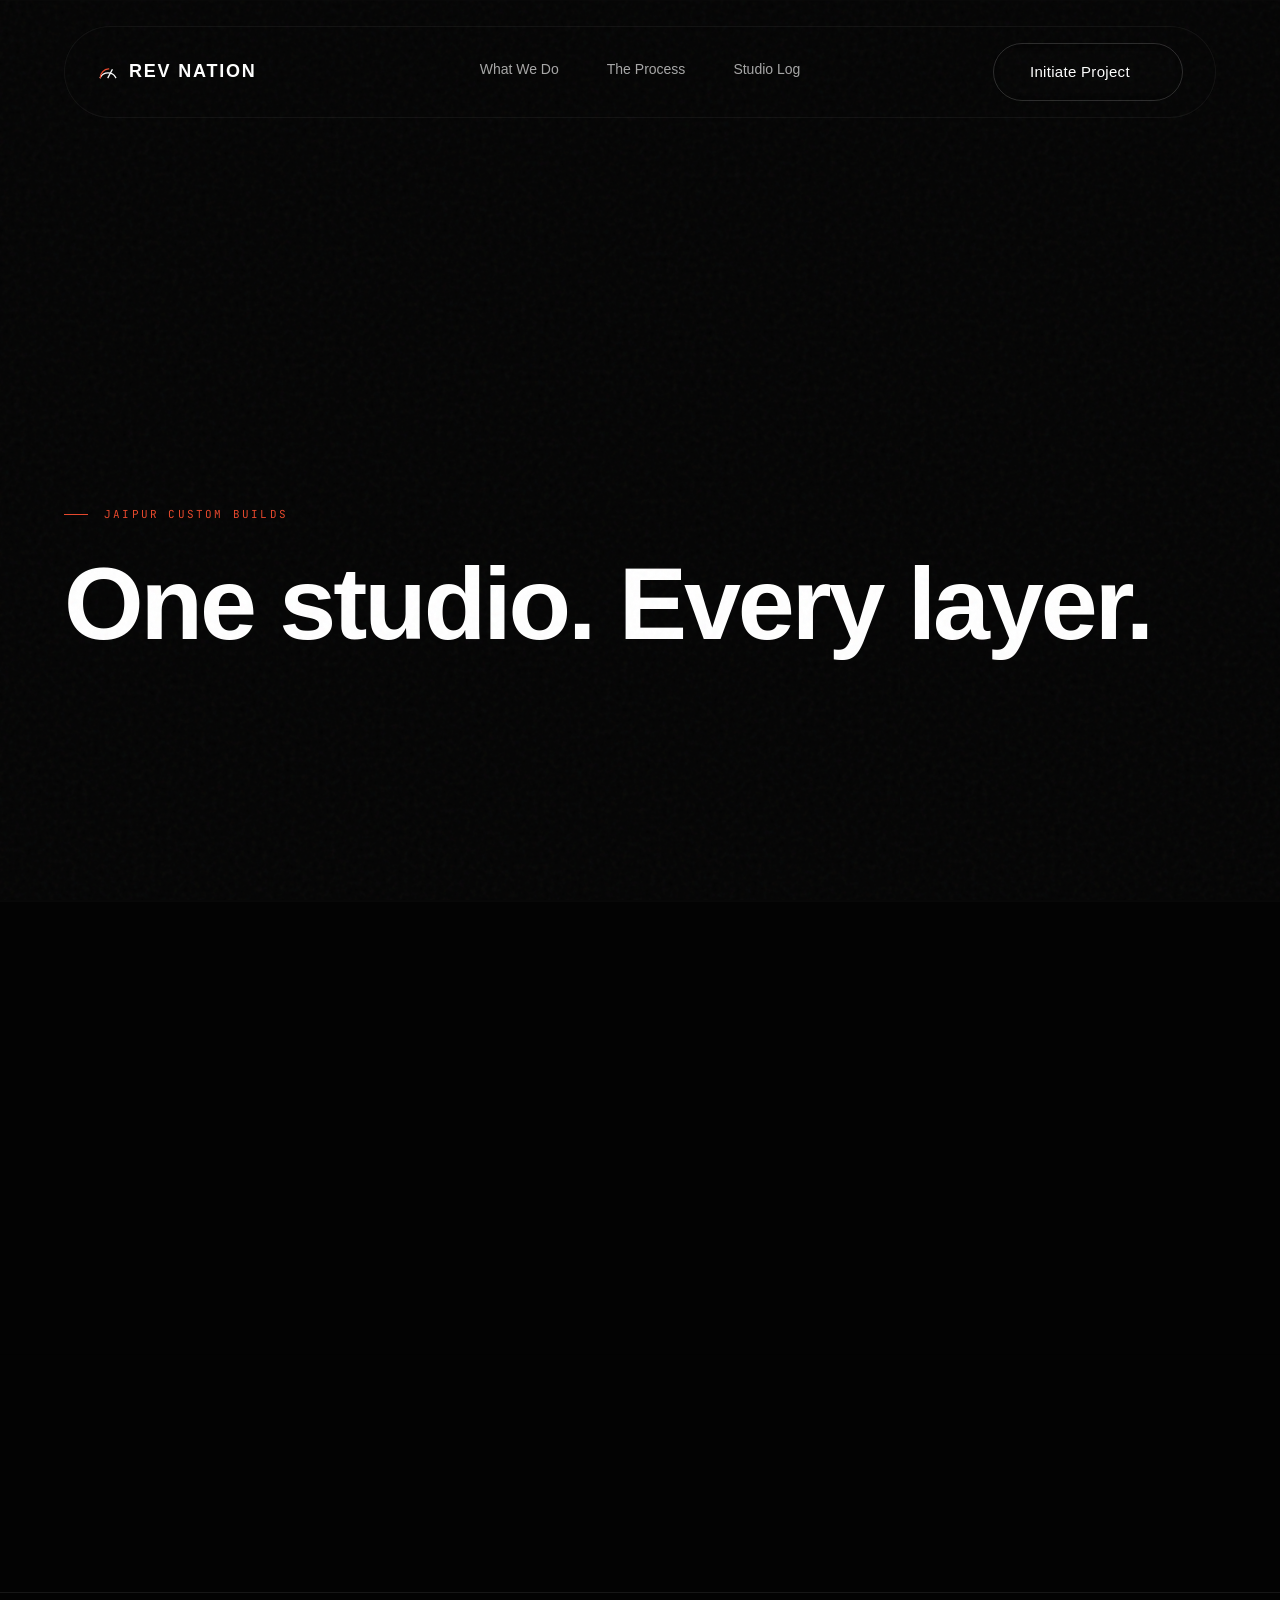
==== commit 747bbe91: "Update index.html" ====
--- a/index.html
+++ b/index.html
@@ -6,95 +6,106 @@
 <title>REV NATION JAIPUR | Custom Builds & Studio</title>
 <meta name="description" content="Custom modifications, precision PPF, ceramic coatings and studio-grade detailing in Jaipur.">
 
-<!-- Premium Typography: Clash Display (Headers) & General Sans (Body) -->
 <link href="https://api.fontshare.com/v2/css?f[]=clash-display@500,600,700&f[]=general-sans@300,400,500,600&display=swap" rel="stylesheet">
 <link href="https://fonts.googleapis.com/css2?family=JetBrains+Mono:wght@400;500&display=swap" rel="stylesheet">
 <link rel="stylesheet" href="https://unpkg.com/lenis@1.3.25/dist/lenis.css">
 
 <style>
 /* ============================================================
-   REV NATION - UNCOMPROMISED LUXURY (V7)
+   REV NATION - FINELY TUNED MAX LUXURY (V8)
    ============================================================ */
 :root {
-  /* Ultra-Premium Dark Mode Palette */
   --void: #030303; 
   --surface: #0a0a0a; 
   --surface-raised: #141414;
-  --line: rgba(255, 255, 255, 0.06); 
-  --line-strong: rgba(255, 255, 255, 0.15);
+  --line: rgba(255, 255, 255, 0.08); 
+  --line-strong: rgba(255, 255, 255, 0.16);
   --ink: #ffffff; 
-  --ink-dim: rgba(255, 255, 255, 0.6); 
-  --ink-faint: rgba(255, 255, 255, 0.3);
-  --accent: #ff5e00; /* Sharp, aggressive studio orange */
+  --ink-dim: rgba(255, 255, 255, 0.65); 
+  --ink-faint: rgba(255, 255, 255, 0.4);
+  --accent: #e8462a; /* Studio Orange */
   
-  /* Fonts matching the reference image perfectly */
   --display: 'Clash Display', sans-serif;
   --body: 'General Sans', sans-serif;
   --mono: 'JetBrains Mono', monospace;
-  
-  --ease-out: cubic-bezier(0.16, 1, 0.3, 1);
-  --ease-in-out: cubic-bezier(0.7, 0, 0.3, 1);
 }
 
 * { margin: 0; padding: 0; box-sizing: border-box; } 
 html { scroll-behavior: auto; background: var(--void); }
-body { background: var(--void); color: var(--ink); font-family: var(--body); font-size: 16px; line-height: 1.5; overflow-x: hidden; -webkit-font-smoothing: antialiased; }
+body { background: var(--void); color: var(--ink); font-family: var(--body); font-size: 16px; line-height: 1.6; overflow-x: hidden; -webkit-font-smoothing: antialiased; }
 img, video { display: block; max-width: 100%; }
 a, button, select, input, textarea { text-decoration: none !important; outline: none; cursor: pointer; color: inherit; }
 button { font-family: inherit; background: none; border: none; }
 ul { list-style: none; }
 ::selection { background: var(--ink); color: var(--void); }
 
-/* High-End Film Grain overlay */
-body::after { content: ""; position: fixed; inset: 0; z-index: 9999; pointer-events: none; background-image: url('data:image/svg+xml;utf8,%3Csvg viewBox="0 0 200 200" xmlns="http://www.w3.org/2000/svg"%3E%3Cfilter id="noiseFilter"%3E%3CfeTurbulence type="fractalNoise" baseFrequency="0.9" numOctaves="3" stitchTiles="stitch"/%3E%3C/filter%3E%3Crect width="100%25" height="100%25" filter="url(%23noiseFilter)" opacity="0.04"/%3E%3C/svg%3E'); opacity: 0.9; }
-
-/* Lenis Base */
+/* Cinematic Film Grain */
+body::after { content: ""; position: fixed; inset: 0; z-index: 9999; pointer-events: none; background-image: url('data:image/svg+xml;utf8,%3Csvg viewBox="0 0 200 200" xmlns="http://www.w3.org/2000/svg"%3E%3Cfilter id="noiseFilter"%3E%3CfeTurbulence type="fractalNoise" baseFrequency="0.8" numOctaves="3" stitchTiles="stitch"/%3E%3C/filter%3E%3Crect width="100%25" height="100%25" filter="url(%23noiseFilter)" opacity="0.05"/%3E%3C/svg%3E'); opacity: 0.9; }
+
+/* Lenis */
 html.lenis, html.lenis body { height: auto; }
 .lenis.lenis-smooth { scroll-behavior: auto !important; }
 .lenis.lenis-stopped { overflow: hidden; }
 
-/* Layout & Spacing */
+/* Layout */
 .container { width: 100%; max-width: 1600px; margin: 0 auto; padding: 0 5vw; }
 section { position: relative; }
-.pad { padding: 10vw 0; }
-
-/* Global Cinematic Fade Elements */
-.cinema-drop { will-change: transform, opacity; }
+.pad { padding: 160px 0; }
+@media(max-width: 900px) { .pad { padding: 100px 0; } }
+
+/* Fade Triggers */
+.cinema-drop { opacity: 0; transform: translateY(40px); will-change: transform, opacity; }
 
 /* Typography */
-.eyebrow { font-family: var(--mono); font-size: 11px; letter-spacing: 0.2em; text-transform: uppercase; color: var(--ink-faint); display: flex; align-items: center; gap: 16px; }
+.eyebrow { font-family: var(--mono); font-size: 11px; letter-spacing: 0.2em; text-transform: uppercase; color: var(--ink-faint); display: flex; align-items: center; gap: 16px; margin-bottom: 24px; }
 .eyebrow::before { content: ""; width: 24px; height: 1px; background: var(--ink-faint); }
 .eyebrow.accent { color: var(--accent); }
 .eyebrow.accent::before { background: var(--accent); }
 
-h1, h2, h3, h4 { font-family: var(--display); font-weight: 600; line-height: 1; letter-spacing: -0.01em; }
-h1 { font-size: clamp(48px, 8vw, 120px); letter-spacing: -0.03em; font-weight: 700; }
-h2 { font-size: clamp(32px, 5vw, 72px); }
-
-/* Premium Global Arrow Transitions */
-.arrow { display: inline-block; transition: transform 0.4s var(--ease-out), opacity 0.4s; font-family: var(--mono); font-size: 14px; margin-left: 8px; font-weight: 400; }
+h1, h2, h3, h4 { font-family: var(--display); font-weight: 600; line-height: 1.1; letter-spacing: -0.01em; }
+h1 { font-size: clamp(48px, 8vw, 110px); letter-spacing: -0.03em; font-weight: 700; }
+h2 { font-size: clamp(32px, 5vw, 64px); }
+
+.section-head { max-width: 720px; margin-bottom: 64px; }
+.section-head p { color: var(--ink-dim); margin-top: 24px; font-size: clamp(16px, 2vw, 18px); max-width: 600px; font-weight: 400; }
+
+/* Arrows */
+.arrow { display: inline-block; transition: transform 0.4s cubic-bezier(0.16, 1, 0.3, 1), opacity 0.4s; font-family: var(--mono); font-size: 14px; margin-left: 8px; font-weight: 400; }
 .arrow.hidden { opacity: 0; transform: translateX(-10px) scale(0.8); }
 a:hover .arrow.hidden, button:hover .arrow.hidden { opacity: 1; transform: translateX(0) scale(1); }
 a:hover .arrow:not(.hidden), button:hover .arrow:not(.hidden) { transform: translateX(6px); }
 
-/* Minimalist B&W Buttons */
-.btn { position: relative; display: inline-flex; align-items: center; justify-content: center; padding: 16px 32px; border-radius: 100px; font-family: var(--body); font-weight: 500; font-size: 14px; letter-spacing: 0.02em; color: var(--void); background: var(--ink); border: 1px solid var(--ink); transition: all 0.4s var(--ease-out); overflow: hidden; isolation: isolate; }
+/* ============================================================
+   RESTORED LIQUID BUTTON (PREMIUM TUNED)
+   ============================================================ */
+.btn { position: relative; display: inline-flex; align-items: center; justify-content: center; padding: 16px 36px; border-radius: 100px; font-family: var(--body); font-weight: 500; font-size: 15px; letter-spacing: 0.02em; border: 1px solid var(--line-strong); transition: all 0.4s ease; color: var(--ink); overflow: hidden; }
 .magnetic { will-change: transform; }
-.btn::before { content: ""; position: absolute; inset: 0; background: var(--void); transform: scaleY(0); transform-origin: bottom; transition: transform 0.4s cubic-bezier(0.7,0,0.3,1); z-index: -1; }
-.btn:hover::before { transform: scaleY(1); }
-.btn:hover { color: var(--ink); border-color: var(--line-strong); }
-
-.btn-ghost { background: transparent; color: var(--ink); border-color: var(--line-strong); backdrop-filter: blur(12px); -webkit-backdrop-filter: blur(12px); }
-.btn-ghost::before { background: var(--ink); }
-.btn-ghost:hover { color: var(--void); }
+.btn-ghost { background: transparent; backdrop-filter: blur(12px); -webkit-backdrop-filter: blur(12px); }
+.btn-ghost:hover { background: var(--ink); color: var(--void); border-color: var(--ink); }
+
+/* The Liquid Fill Logic */
+.btn-liquid { border-color: var(--accent); background: rgba(232,70,42,0.05); isolation: isolate; }
+.goo-layer { position: absolute; inset: -50%; z-index: 0; pointer-events: none; filter: url(#liquid-goo); }
+.blob { position: absolute; bottom: -20px; width: 45%; height: 140%; border-radius: 50%; background: var(--accent); transform: translateY(100%); transition: transform 0.6s cubic-bezier(0.7,0,0.2,1); }
+.btn-liquid:hover .blob { transform: translateY(0); }
+.blob.b1 { left: -10%; transition-delay: 0s; } .blob.b2 { left: 20%; transition-delay: 0.04s; } .blob.b3 { left: 50%; transition-delay: 0.08s; } .blob.b4 { left: 80%; transition-delay: 0.12s; }
+.btn-liquid .txt { position: relative; z-index: 2; color: var(--accent); transition: color 0.3s ease; display: flex; align-items: center; }
+.btn-liquid:hover .txt { color: var(--ink); }
 </style>
 </head>
 <body>
 
+<svg width="0" height="0" style="position:absolute; pointer-events:none;">
+<defs>
+<filter id="liquid-goo">
+<feGaussianBlur in="SourceGraphic" stdDeviation="8" result="blur"/>
+<feColorMatrix in="blur" mode="matrix" values="1 0 0 0 0  0 1 0 0 0  0 0 1 0 0  0 0 0 19 -9" result="goo"/>
+<feComposite in="SourceGraphic" in2="goo" operator="atop"/>
+</filter>
+</defs>
+</svg>
 <style>
-/* ============================================================
-   PRELOADER (GARAGE DOOR SPLIT)
-   ============================================================ */
+/* PRELOADER */
 #preloader { position: fixed; inset: 0; z-index: 99999; display: flex; align-items: center; justify-content: center; pointer-events: none; }
 .pl-curtain { position: absolute; left: 0; width: 100%; height: 50.5vh; background: var(--void); transition: transform 1.2s cubic-bezier(0.7, 0, 0.2, 1); z-index: 1; border-bottom: 1px solid var(--line); }
 .pl-curtain.pl-top { top: 0; border-bottom: 1px solid rgba(255,255,255,0.04); }
@@ -111,79 +122,67 @@
 #preloader.done .pl-bottom { transform: translateY(100%); }
 #preloader.done .pl-content { opacity: 0; transform: scale(0.95); }
 
-/* ============================================================
-   TRANSPARENT NAVBAR & MENU ARROW ANIMATION
-   ============================================================ */
-header { position: fixed; top: 2vw; left: 5vw; width: 90vw; max-width: 1500px; z-index: 100; padding: 16px 32px; border-radius: 100px; background: rgba(5, 5, 5, 0.2); backdrop-filter: blur(24px); -webkit-backdrop-filter: blur(24px); border: 1px solid rgba(255,255,255,0.05); display: flex; align-items: center; justify-content: space-between; transition: all 0.8s var(--ease-out); overflow: hidden; }
+/* NAVBAR & MOBILE DRAWER */
+header { position: fixed; top: 2vw; left: 5vw; width: 90vw; max-width: 1500px; z-index: 100; padding: 16px 32px; border-radius: 100px; background: rgba(5, 5, 5, 0.4); backdrop-filter: blur(24px); -webkit-backdrop-filter: blur(24px); border: 1px solid rgba(255,255,255,0.05); display: flex; align-items: center; justify-content: space-between; transition: all 0.8s cubic-bezier(0.16, 1, 0.3, 1); overflow: hidden; }
 .header-logo { font-family: var(--display); font-weight: 700; font-size: 18px; display: flex; align-items: center; gap: 10px; color: var(--ink); text-transform: uppercase; letter-spacing: 0.1em; }
 .header-logo .mark { width: 22px; height: 22px; flex-shrink: 0; }
 .header-links { display: flex; gap: 48px; position: absolute; left: 50%; transform: translateX(-50%); }
 .header-links a { font-family: var(--body); font-size: 14px; font-weight: 400; color: var(--ink-dim); position: relative; padding-bottom: 4px; transition: color 0.3s; }
-.header-links a::after { content: ""; position: absolute; left: 0; bottom: 0; width: 100%; height: 1px; background: var(--ink); transform: scaleX(0); transform-origin: right; transition: transform 0.4s var(--ease-out); }
+.header-links a::after { content: ""; position: absolute; left: 0; bottom: 0; width: 100%; height: 1px; background: var(--ink); transform: scaleX(0); transform-origin: right; transition: transform 0.4s cubic-bezier(0.16, 1, 0.3, 1); }
 .header-links a:hover { color: var(--ink); }
 .header-links a:hover::after { transform: scaleX(1); transform-origin: left; }
 .header-actions { display: flex; align-items: center; gap: 16px; }
 
-/* Dynamic Full-Video Idle Mode */
 body.ui-minimized header { opacity: 0; visibility: hidden; transform: translateY(-20px); pointer-events: none; }
-body.ui-minimized .hero-content { opacity: 0; visibility: hidden; transform: translateY(40px); pointer-events: none; }
-body.ui-minimized .hero-scrim { opacity: 0.1; }
-
-/* Hamburger to Arrow Trigger */
+
+/* The Arrow Trigger */
 .menu-trigger { display: none; width: 32px; height: 32px; position: relative; z-index: 101; cursor: pointer; align-items: center; justify-content: center; }
 .menu-trigger span { position: absolute; right: 4px; height: 1.5px; background: var(--ink); transition: all 0.4s cubic-bezier(0.7,0,0.3,1); border-radius: 2px; }
 .menu-trigger span:nth-child(1) { top: 10px; width: 24px; }
 .menu-trigger span:nth-child(2) { top: 16px; width: 24px; }
 .menu-trigger span:nth-child(3) { top: 22px; width: 24px; }
-
-/* The Exact Arrow Transformation */
 .menu-trigger.open span:nth-child(1) { transform: translate(-4px, 4px) rotate(-45deg); width: 12px; }
 .menu-trigger.open span:nth-child(2) { width: 24px; }
 .menu-trigger.open span:nth-child(3) { transform: translate(-4px, -4px) rotate(45deg); width: 12px; }
 
-#mobile-drawer { position: fixed; top: 0; right: -100%; width: 100%; max-width: 440px; height: 100vh; background: rgba(5, 5, 5, 0.95); backdrop-filter: blur(32px); -webkit-backdrop-filter: blur(32px); z-index: 99; padding: 140px 10vw 40px; display: flex; flex-direction: column; gap: 40px; transition: right 0.7s cubic-bezier(0.16, 1, 0.3, 1); border-left: 1px solid var(--line-strong); }
+#mobile-drawer { position: fixed; top: 0; right: -100%; width: 100%; max-width: 440px; height: 100vh; background: rgba(5, 5, 5, 0.98); backdrop-filter: blur(32px); z-index: 99; padding: 140px 10vw 40px; display: flex; flex-direction: column; gap: 40px; transition: right 0.7s cubic-bezier(0.16, 1, 0.3, 1); border-left: 1px solid var(--line-strong); }
 #mobile-drawer.open { right: 0; }
-#mobile-drawer a { font-size: 32px; color: var(--ink-dim); font-family: var(--display); font-weight: 500; letter-spacing: -0.02em; display: flex; align-items: center; justify-content: space-between; transition: color 0.3s; border-bottom: 1px solid var(--line); padding-bottom: 24px; }
+#mobile-drawer a { font-size: 32px; color: var(--ink-dim); font-family: var(--display); font-weight: 500; display: flex; align-items: center; justify-content: space-between; transition: color 0.3s; border-bottom: 1px solid var(--line); padding-bottom: 24px; }
 #mobile-drawer a:hover { color: var(--ink); }
-#mobile-drawer a .arrow { font-size: 24px; opacity: 0; transform: translateX(-10px); transition: all 0.4s var(--ease-out); }
+#mobile-drawer a .arrow { font-size: 24px; opacity: 0; transform: translateX(-10px); transition: all 0.4s cubic-bezier(0.16,1,.3,1); }
 #mobile-drawer a:hover .arrow { opacity: 1; transform: translateX(0); }
 body.menu-open { overflow: hidden; }
 
 @media(max-width: 900px) { 
   .header-links, .header-actions .btn { display: none !important; } 
-  header { top: 16px; left: 24px; width: calc(100% - 48px); padding: 12px 24px; border-radius: 100px; background: rgba(10, 10, 10, 0.7); justify-content: space-between; }
+  header { top: 16px; left: 24px; width: calc(100% - 48px); padding: 12px 24px; background: rgba(10, 10, 10, 0.85); justify-content: space-between; }
   .menu-trigger { display: flex !important; } 
 }
 
-/* ============================================================
-   HERO SECTION
-   ============================================================ */
+/* HERO */
 #hero { height: 100vh; min-height: 700px; position: relative; overflow: hidden; background: var(--void); }
-.hero-media { position: absolute; inset: 0; filter: grayscale(100%) contrast(1.1); transition: filter 1s var(--ease-out); } 
-.hero-media video { position: absolute; inset: 0; width: 100%; height: 100%; object-fit: cover; opacity: 0.6; transition: opacity 1s var(--ease-out); }
-.hero-scrim { position: absolute; inset: 0; background: radial-gradient(ellipse at 50% 30%, rgba(3,3,3,0) 0%, rgba(3,3,3,0.5) 62%, rgba(3,3,3,0.95) 100%), linear-gradient(180deg, rgba(3,3,3,0.3) 0%, rgba(3,3,3,0) 30%, rgba(3,3,3,0.9) 85%, var(--void) 100%); transition: opacity 1s var(--ease-out); pointer-events: none; }
-.hero-content { position: relative; z-index: 2; height: 100%; display: flex; flex-direction: column; justify-content: flex-end; padding-bottom: 12vh; transition: transform 1s var(--ease-out), opacity 1s var(--ease-out); transform-origin: bottom left; }
+.hero-media { position: absolute; inset: 0; filter: grayscale(100%) contrast(1.1); } 
+.hero-media video { position: absolute; inset: 0; width: 100%; height: 100%; object-fit: cover; opacity: 0.6; transition: opacity 1s; }
+.hero-scrim { position: absolute; inset: 0; background: radial-gradient(ellipse at 50% 30%, rgba(3,3,3,0) 0%, rgba(3,3,3,0.5) 62%, rgba(3,3,3,0.95) 100%), linear-gradient(180deg, rgba(3,3,3,0.3) 0%, rgba(3,3,3,0) 30%, rgba(3,3,3,0.9) 85%, var(--void) 100%); transition: opacity 1s; pointer-events: none; }
+body.ui-minimized .hero-scrim { opacity: 0.2; }
+.hero-content { position: relative; z-index: 2; height: 100%; display: flex; flex-direction: column; justify-content: flex-end; padding-bottom: 12vh; transition: transform 1s cubic-bezier(0.16,1,.3,1), opacity 1s; transform-origin: bottom left; }
 .hero h1 .line { display: block; overflow: hidden; padding-bottom: 8px; }
 .hero h1 .line span { display: inline-block; transform: translateY(105%); transition: transform 1s cubic-bezier(0.16, 1, 0.3, 1); }
-.hero.revealed h1 .line:nth-child(1) span { transition-delay: 0.15s; }
-.hero.revealed h1 .line:nth-child(2) span { transition-delay: 0.3s; }
+.hero.revealed h1 .line:nth-child(1) span { transition-delay: 0.1s; }
+.hero.revealed h1 .line:nth-child(2) span { transition-delay: 0.25s; }
 .hero.revealed h1 .line span { transform: translateY(0); }
-.hero p.sub { margin-top: 24px; max-width: 560px; color: var(--ink-dim); font-size: clamp(16px, 2vw, 18px); opacity: 0; transform: translateY(20px); transition: all 0.8s var(--ease-out) 0.55s; }
+.hero-content p.sub { opacity: 0; transform: translateY(20px); transition: all 0.8s cubic-bezier(0.16,1,.3,1) 0.4s; }
 .hero.revealed p.sub { opacity: 1; transform: translateY(0); }
-.hero-actions { margin-top: 48px; display: flex; gap: 20px; flex-wrap: wrap; opacity: 0; transform: translateY(20px); transition: all 0.8s var(--ease-out) 0.7s; }
+.hero-actions { margin-top: 48px; display: flex; gap: 20px; flex-wrap: wrap; opacity: 0; transform: translateY(20px); transition: all 0.8s cubic-bezier(0.16,1,.3,1) 0.55s; }
 .hero.revealed .hero-actions { opacity: 1; transform: translateY(0); }
 </style>
 
-<!-- GARAGE DOOR PRELOADER -->
 <div id="preloader" role="status" aria-label="Loading Studio">
   <div class="pl-curtain pl-top"></div>
   <div class="pl-curtain pl-bottom"></div>
   <div class="pl-content">
     <div class="pl-brand">REV NATION</div>
-    <div class="pl-counter">
-      <span class="num" id="plPct">0</span>
-      <span class="unit">% LOADED</span>
-    </div>
+    <div class="pl-counter"><span class="num" id="plPct">0</span><span class="unit">% LOADED</span></div>
     <div class="pl-bar-wrap"><div class="pl-bar" id="plBar"></div></div>
   </div>
 </div>
@@ -200,10 +199,7 @@
 </nav>
 <div class="header-actions">
 <a href="#booking" class="btn btn-ghost magnetic">Initiate Project <span class="arrow hidden">→</span></a>
-<!-- The Hamburger -->
-<button class="menu-trigger" id="menuTrigger" aria-label="Open menu">
-<span></span><span></span><span></span>
-</button>
+<button class="menu-trigger" id="menuTrigger" aria-label="Open menu"><span></span><span></span><span></span></button>
 </div>
 </header>
 
@@ -215,43 +211,41 @@
 </div>
 
 <main>
-<!-- HERO -->
 <section id="hero">
-<div class="hero-media">
-<video autoplay muted loop playsinline poster="assets/hero-poster.jpg" id="heroVideo">
-<source src="assets/hero-reveal.mp4" type="video/mp4">
-</video>
-</div>
+<div class="hero-media"><video autoplay muted loop playsinline poster="assets/hero-poster.jpg" id="heroVideo"><source src="assets/hero-reveal.mp4" type="video/mp4"></video></div>
 <div class="hero-scrim"></div>
-<div class="container hero-content cinema-drop">
-<div class="hero-eyebrow cinema-drop eyebrow accent">Jaipur Custom Builds</div>
-<h1 class="cinema-drop">
+<div class="container hero-content">
+<div class="eyebrow accent">Jaipur Custom Builds</div>
+<h1>
 <span class="line"><span>One studio.</span></span>
 <span class="line"><span>Every layer.</span></span>
 </h1>
-<p class="sub cinema-drop">From wraps and wheels to optically clear film and ceramic gloss — each service is engineered to work together.</p>
-<div class="hero-actions cinema-drop">
-<a href="#services" class="btn magnetic">View Services <span class="arrow">→</span></a>
-<a href="#booking" class="btn btn-ghost magnetic">Book Inspection <span class="arrow hidden">→</span></a>
+<p class="sub">From wraps and wheels to optically clear film and ceramic gloss — each service is engineered to work together.</p>
+<div class="hero-actions">
+<a href="#services" class="btn btn-ghost magnetic">View Services <span class="arrow">→</span></a>
+<!-- The restored Liquid Button! -->
+<a href="#booking" class="btn btn-liquid magnetic">
+  <span class="goo-layer"><span class="blob b1"></span><span class="blob b2"></span><span class="blob b3"></span><span class="blob b4"></span></span>
+  <span class="txt">Book Inspection <span class="arrow hidden">→</span></span>
+</a>
 </div>
 </div>
 </section>
 <style>
 /* ============================================================
-   THE UNIVERSAL HORIZONTAL SCROLL ENGINE
+   UNIVERSAL HORIZONTAL SCROLL ENGINE
    ============================================================ */
 .h-scroll-section { overflow: hidden; background: var(--void); padding: 160px 0; position: relative; border-bottom: 1px solid var(--line); }
 .h-scroll-layout { display: flex; flex-direction: column; gap: 80px; }
-.h-scroll-header { max-width: 600px; padding: 0 5vw; margin: 0; }
+.h-scroll-header { max-width: 720px; padding: 0 5vw; margin: 0; }
 .h-scroll-viewport { width: 100vw; overflow-x: auto; padding-left: 5vw; padding-right: 5vw; scroll-snap-type: x mandatory; scrollbar-width: none; }
 .h-scroll-viewport::-webkit-scrollbar { display: none; }
 .h-scroll-track { display: flex; gap: 32px; width: max-content; padding-bottom: 40px; will-change: transform; }
 
-/* The Universal Luxury Card */
-.h-card { width: 440px; height: 600px; border-radius: 16px; overflow: hidden; position: relative; background: var(--surface); border: 1px solid var(--line); scroll-snap-align: start; flex-shrink: 0; box-shadow: 0 20px 40px rgba(0,0,0,0.4); display: flex; flex-direction: column; cursor: pointer; transition: border-color 0.4s; }
+.h-card { width: 460px; height: 620px; border-radius: 16px; overflow: hidden; position: relative; background: var(--surface); border: 1px solid var(--line); scroll-snap-align: start; flex-shrink: 0; box-shadow: 0 20px 40px rgba(0,0,0,0.5); display: flex; flex-direction: column; cursor: pointer; transition: border-color 0.4s; }
 .h-card:hover { border-color: var(--ink-faint); }
 .h-card-media { position: absolute; inset: 0; width: 100%; height: 100%; background: var(--surface-raised); overflow: hidden; }
-.h-card-media video, .h-card-media img { width: 100%; height: 100%; object-fit: cover; transition: transform 0.8s var(--ease-out), filter 0.8s; filter: grayscale(100%) contrast(1.1); }
+.h-card-media video, .h-card-media img { width: 100%; height: 100%; object-fit: cover; transition: transform 0.8s cubic-bezier(0.16, 1, 0.3, 1), filter 0.8s; filter: grayscale(100%) contrast(1.1); }
 .h-card:hover .h-card-media video, .h-card:hover .h-card-media img { transform: scale(1.05); filter: grayscale(0%) contrast(1); }
 
 .h-card-scrim { position: absolute; inset: 0; background: linear-gradient(180deg, rgba(3,3,3,0) 0%, rgba(3,3,3,0.3) 40%, rgba(3,3,3,0.95) 100%); pointer-events: none; z-index: 1; transition: opacity 0.4s; }
@@ -260,16 +254,15 @@
 .h-card-tag { font-family: var(--mono); font-size: 11px; letter-spacing: 0.12em; text-transform: uppercase; color: var(--void); background: var(--ink); padding: 8px 16px; border-radius: 100px; width: max-content; margin-bottom: 24px; transition: transform 0.4s; font-weight: 500; }
 .h-card h4 { font-family: var(--display); font-size: 28px; color: var(--ink); margin-bottom: 12px; line-height: 1.1; display: flex; justify-content: space-between; align-items: flex-end;}
 .h-card p { font-size: 15px; color: var(--ink-dim); font-weight: 400; line-height: 1.6; }
-.h-card-arrow { width: 36px; height: 36px; border-radius: 50%; border: 1px solid var(--line-strong); display: flex; align-items: center; justify-content: center; transition: all 0.4s var(--ease-out); background: rgba(3,3,3,0.4); backdrop-filter: blur(4px); -webkit-backdrop-filter: blur(4px); font-family: var(--mono); font-size: 14px; }
+.h-card-arrow { width: 36px; height: 36px; border-radius: 50%; border: 1px solid var(--line-strong); display: flex; align-items: center; justify-content: center; transition: all 0.4s cubic-bezier(0.16, 1, 0.3, 1); background: rgba(3,3,3,0.4); backdrop-filter: blur(4px); -webkit-backdrop-filter: blur(4px); font-family: var(--mono); font-size: 14px; }
 .h-card:hover .h-card-arrow { background: var(--ink); color: var(--void); border-color: var(--ink); transform: scale(1.1) translateX(4px); }
 
-/* Authority Marquee */
+/* Authority Stats */
 .marquee { overflow: hidden; border-bottom: 1px solid var(--line); background: var(--void); padding: 32px 0; }
 .marquee-track { display: flex; gap: 120px; width: max-content; animation: marquee-scroll 35s linear infinite; }
 .marquee-track span { font-family: var(--display); font-weight: 600; font-size: 15px; letter-spacing: 0.2em; color: var(--ink-faint); text-transform: uppercase; white-space: nowrap; }
 @keyframes marquee-scroll { from { transform: translateX(0); } to { transform: translateX(-50%); } }
 
-/* Authority Grid */
 #authority { background: var(--void); border-bottom: 1px solid var(--line); }
 .authority-grid { display: grid; grid-template-columns: 1fr 1fr; gap: 80px; align-items: center; }
 .authority-left h2 { font-family: var(--display); font-size: clamp(32px, 3.5vw, 56px); font-weight: 600; line-height: 1.1; letter-spacing: -0.02em; margin-top: 24px; color: var(--ink); }
@@ -297,12 +290,12 @@
 </div></div>
 
 <section id="authority" class="pad">
-<div class="container authority-grid">
-<div class="authority-left cinema-drop">
+<div class="container authority-grid cinema-drop">
+<div class="authority-left">
 <div class="eyebrow">Studio Infrastructure</div>
 <h2>Built to run at volume, engineered for <span style="color:var(--ink-faint);">perfection.</span></h2>
 </div>
-<div class="stat-grid cinema-drop">
+<div class="stat-grid">
 <div class="stat"><div class="stat-num"><span class="odo" data-count="4200"></span><span style="font-size: 0.4em; margin-bottom: 8px;">+</span></div><div class="stat-label">Vehicles Serviced</div></div>
 <div class="stat"><div class="stat-num"><span class="odo" data-count="28"></span><span style="font-size: 0.4em; margin-bottom: 8px;">k</span></div><div class="stat-label">Sq.Ft Facility</div></div>
 <div class="stat"><div class="stat-num"><span class="odo" data-count="12"></span></div><div class="stat-label">Install Bays</div></div>
@@ -311,11 +304,11 @@
 </div>
 </section>
 
-<!-- 1. WHAT WE DO (Premium Horizontal Gallery) -->
+<!-- WHAT WE DO -->
 <section id="services" class="h-scroll-section">
 <div class="h-scroll-layout">
 <div class="section-head h-scroll-header cinema-drop">
-<div class="eyebrow" style="margin-bottom: 24px;">What We Do</div>
+<div class="eyebrow">What We Do</div>
 <h2>One studio. Every layer.</h2>
 <p>From wraps to optically clear film—each service is engineered to work together under one roof.</p>
 </div>
@@ -367,11 +360,11 @@
 </div>
 </section>
 
-<!-- 2. PROCESS / HOW IT'S BUILT -->
+<!-- THE PROCESS -->
 <section id="process" class="h-scroll-section">
 <div class="h-scroll-layout">
 <div class="section-head h-scroll-header cinema-drop">
-<div class="eyebrow" style="margin-bottom: 24px;">The Process</div>
+<div class="eyebrow">The Process</div>
 <h2>Craftsmanship, made visible.</h2>
 <p>Swipe through our meticulous 4-step studio pipeline.</p>
 </div>
@@ -424,90 +417,87 @@
 </section>
 <style>
 /* ============================================================
-   COMPARE SLIDER (NATIVE MOBILE PAN-Y FIX)
+   BOTTOM HALF OVERHAUL (Compare, Reviews, Form, Footer)
    ============================================================ */
+/* Compare Slider */
 #compare { background: var(--void); border-bottom: 1px solid var(--line); }
 .compare-frame { position: relative; width: 100%; aspect-ratio: 16/9; border-radius: 20px; overflow: hidden; border: 1px solid var(--line); user-select: none; background: var(--void); touch-action: pan-y; }
 .compare-layer { position: absolute; inset: 0; display: flex; align-items: center; justify-content: center; background-size: cover; background-position: center; pointer-events: none; filter: grayscale(100%); }
-.compare-after { background-color: #111; filter: grayscale(0%); } /* Full color reveal on 'After' */
+.compare-after { background-color: #111; filter: grayscale(0%); } 
 .compare-before { background-color: #222; clip-path: inset(0 50% 0 0); width: 100%; }
 .compare-label { position: absolute; top: 32px; font-family: var(--mono); font-size: 12px; letter-spacing: 0.1em; padding: 10px 20px; background: rgba(5,5,5,0.6); color: var(--ink); border: 1px solid rgba(255,255,255,0.2); border-radius: 100px; text-transform: uppercase; backdrop-filter: blur(12px); -webkit-backdrop-filter: blur(12px); z-index: 5; pointer-events: none; }
 .compare-label.l-before { left: 32px; } .compare-label.l-after { right: 32px; }
 .compare-handle { position: absolute; top: 0; bottom: 0; left: 50%; width: 1px; background: var(--ink); transform: translateX(-50%); z-index: 10; cursor: ew-resize; pointer-events: auto; }
-.compare-handle .grip { position: absolute; top: 50%; left: 50%; transform: translate(-50%,-50%); width: 48px; height: 64px; border-radius: 100px; background: var(--ink); display: flex; align-items: center; justify-content: center; pointer-events: none; }
+.compare-handle .grip { position: absolute; top: 50%; left: 50%; transform: translate(-50%,-50%); width: 48px; height: 64px; border-radius: 100px; background: var(--ink); display: flex; align-items: center; justify-content: center; pointer-events: none; box-shadow: 0 0 20px rgba(0,0,0,0.5); }
 .compare-handle .grip::before, .compare-handle .grip::after { content: ""; width: 2px; height: 20px; background: var(--void); border-radius: 2px; margin: 0 2px; }
 @media(max-width: 900px) { .compare-frame { aspect-ratio: 4/5; } .compare-label { top: 16px; font-size: 10px; padding: 6px 12px; } .compare-label.l-before { left: 16px; } .compare-label.l-after { right: 16px; } }
 
-/* ============================================================
-   STARK WHITE REVIEWS (ULTRA HIGH CONTRAST)
-   ============================================================ */
-#testimonials { background: #ffffff; color: #000000; padding: 160px 0; border-bottom: 1px solid var(--line); }
-#testimonials .eyebrow { color: #666; }
-#testimonials .eyebrow::before { background: #666; }
-#testimonials h2 { color: #000; }
-.testi-grid { display: grid; grid-template-columns: repeat(auto-fit, minmax(320px, 1fr)); gap: 24px; margin-top: 64px; }
-.testi-card { background: #f8f8f8; border: 1px solid #eaeaea; border-radius: 16px; padding: 40px; display: flex; flex-direction: column; gap: 24px; transition: all 0.4s var(--ease-out); }
-.testi-card:hover { transform: translateY(-8px); box-shadow: 0 24px 48px rgba(0,0,0,0.06); border-color: #d0d0d0; }
-.testi-card .stars { display: flex; gap: 4px; color: #000; }
+/* Deep Dark Premium Reviews */
+#testimonials { background: var(--void); border-bottom: 1px solid var(--line); }
+.testi-grid { display: grid; grid-template-columns: repeat(auto-fit, minmax(320px, 1fr)); gap: 32px; margin-top: 64px; }
+.testi-card { background: var(--surface); border: 1px solid var(--line); border-radius: 20px; padding: 48px; display: flex; flex-direction: column; gap: 24px; transition: all 0.4s cubic-bezier(0.16,1,.3,1); }
+.testi-card:hover { transform: translateY(-8px); border-color: var(--line-strong); background: var(--surface-raised); box-shadow: 0 24px 64px rgba(0,0,0,0.4); }
+.testi-card .stars { display: flex; gap: 4px; color: var(--accent); }
 .testi-card .stars svg { width: 16px; height: 16px; fill: currentColor; }
-.testi-card p.quote { font-family: var(--body); font-weight: 400; font-size: 15px; line-height: 1.6; color: #444; flex: 1; }
-.testi-card .author { margin-top: auto; border-top: 1px solid #eaeaea; padding-top: 20px; }
-.testi-card .author h5 { font-size: 18px; color: #000; margin-bottom: 4px; font-family: var(--display); font-weight: 700;}
-.testi-card .author span { font-size: 12px; color: #888; font-family: var(--mono); text-transform: uppercase;}
-
-/* ============================================================
-   BOOKING & FOOTER
-   ============================================================ */
-#booking { background: var(--void); border-top: 1px solid var(--line); }
-.booking-grid { display: grid; grid-template-columns: 1fr 1fr; gap: 80px; align-items: start; }
+.testi-card p.quote { font-family: var(--body); font-weight: 300; font-size: 16px; line-height: 1.6; color: var(--ink-dim); flex: 1; }
+.testi-card .author { margin-top: auto; border-top: 1px solid var(--line); padding-top: 24px; }
+.testi-card .author h5 { font-size: 18px; color: var(--ink); margin-bottom: 4px; font-family: var(--display); font-weight: 600;}
+.testi-card .author span { font-size: 12px; color: var(--ink-faint); font-family: var(--mono); text-transform: uppercase; letter-spacing: 0.05em;}
+
+/* Ultra-Clean Booking Form */
+#booking { background: var(--surface); border-top: 1px solid var(--line); }
+.booking-grid { display: grid; grid-template-columns: 1fr 1fr; gap: 100px; align-items: start; }
 .field { margin-bottom: 32px; position: relative; }
-.field input, .field select, .field textarea { width: 100%; background: transparent; border: none; border-bottom: 1px solid var(--line-strong); padding: 14px 2px; color: var(--ink); font-family: var(--body); font-size: 16px; transition: border-color 0.3s; }
-.field textarea { resize: vertical; min-height: 80px; }
-.field input:focus, .field select:focus, .field textarea:focus { outline: none; border-color: var(--ink); }
-.field label { position: absolute; top: 14px; left: 2px; color: var(--ink-faint); font-size: 16px; pointer-events: none; transition: all 0.25s var(--ease-out); }
-.field input:focus + label, .field input:not(:placeholder-shown) + label, .field select:focus + label, .field select.filled + label, .field textarea:focus + label, .field textarea:not(:placeholder-shown) + label { transform: translateY(-24px); font-size: 11px; color: var(--ink); font-family: var(--mono); text-transform: uppercase; letter-spacing: 0.05em;}
+.field input, .field select, .field textarea { width: 100%; background: var(--void); border: 1px solid var(--line); border-radius: 12px; padding: 24px 20px 12px; color: var(--ink); font-family: var(--body); font-size: 16px; transition: all 0.3s; }
+.field textarea { resize: vertical; min-height: 120px; }
+.field input:focus, .field select:focus, .field textarea:focus { outline: none; border-color: var(--ink-faint); background: var(--surface-raised); }
+.field label { position: absolute; top: 18px; left: 20px; color: var(--ink-faint); font-size: 16px; pointer-events: none; transition: all 0.3s cubic-bezier(0.16,1,.3,1); }
+.field input:focus + label, .field input:not(:placeholder-shown) + label, .field select:focus + label, .field select.filled + label, .field textarea:focus + label, .field textarea:not(:placeholder-shown) + label { transform: translateY(-10px); font-size: 11px; color: var(--ink-dim); font-family: var(--mono); text-transform: uppercase; letter-spacing: 0.05em;}
 .field-row { display: grid; grid-template-columns: 1fr 1fr; gap: 24px; }
-@media(max-width: 900px) { .booking-grid { grid-template-columns: 1fr; gap: 40px; } .field-row { grid-template-columns: 1fr; gap: 0; } }
-
-footer { background: var(--graphite); border-top: 1px solid var(--line); padding: 100px 0 40px; }
-.foot-top { display: flex; justify-content: space-between; align-items: flex-start; flex-wrap: wrap; gap: 60px; padding-bottom: 70px; border-bottom: 1px solid var(--line); }
-.foot-word { font-family: var(--display); font-size: clamp(40px, 6vw, 72px); font-weight: 800; letter-spacing: -0.04em; line-height: 1; color: var(--ink); }
-.foot-cols { display: flex; gap: 80px; flex-wrap: wrap; }
-.foot-col h5 { font-family: var(--mono); font-size: 11px; letter-spacing: 0.1em; text-transform: uppercase; color: var(--ink-faint); margin-bottom: 20px; }
-.foot-col a, .foot-col p { display: block; font-size: 14px; font-family: var(--body); font-weight: 400; color: var(--ink-dim); margin-bottom: 12px; transition: color 0.3s; }
+@media(max-width: 900px) { .booking-grid { grid-template-columns: 1fr; gap: 60px; } .field-row { grid-template-columns: 1fr; gap: 0; } }
+
+/* Massive Architectural Footer */
+footer { background: var(--void); border-top: 1px solid var(--line); padding: 120px 0 40px; }
+.foot-top { display: flex; justify-content: space-between; align-items: flex-start; flex-wrap: wrap; gap: 60px; padding-bottom: 80px; border-bottom: 1px solid var(--line); }
+.foot-word { font-family: var(--display); font-size: 11vw; font-weight: 800; letter-spacing: -0.04em; line-height: 0.85; color: var(--ink); margin-left: -5px; }
+.foot-cols { display: flex; gap: 100px; flex-wrap: wrap; margin-top: 20px; }
+.foot-col h5 { font-family: var(--mono); font-size: 11px; letter-spacing: 0.1em; text-transform: uppercase; color: var(--ink-faint); margin-bottom: 24px; }
+.foot-col a, .foot-col p { display: block; font-size: 15px; font-family: var(--body); font-weight: 400; color: var(--ink-dim); margin-bottom: 16px; transition: color 0.3s; }
 .foot-col a:hover { color: var(--ink); }
-.foot-bottom { display: flex; justify-content: space-between; align-items: center; padding-top: 30px; flex-wrap: wrap; gap: 16px; font-family: var(--mono); font-size: 12px; color: var(--ink-faint); }
+.foot-bottom { display: flex; justify-content: space-between; align-items: center; padding-top: 40px; flex-wrap: wrap; gap: 16px; font-family: var(--mono); font-size: 12px; color: var(--ink-faint); }
 </style>
 
-<!-- 3. RECENT BUILDS GALLERY -->
+<!-- RECENT BUILDS -->
 <section id="builds" class="h-scroll-section">
 <div class="h-scroll-layout">
 <div class="section-head h-scroll-header cinema-drop">
-<div class="eyebrow" style="margin-bottom: 24px;">Studio Log</div>
+<div class="eyebrow">Studio Log</div>
 <h2>Proof, not promises.</h2>
 <p>A running log of what's left the studio.</p>
 </div>
 <div class="h-scroll-viewport" id="buildsViewport">
 <div class="h-scroll-track cinema-drop" id="buildsTrack">
-<!-- Populated dynamically via JS -->
 <div class="h-card build-end" style="justify-content: center; align-items: center; text-align: center; border-style: dashed; background: transparent;">
-<div class="eyebrow" style="margin-bottom: 16px; justify-content:center; width: 100%;">Yours next?</div>
+<div class="eyebrow accent" style="margin-bottom: 16px; justify-content:center; width: 100%;">Yours next?</div>
 <p style="margin-bottom: 32px;">Want your build featured in this gallery?</p>
-<a href="#booking" class="btn magnetic">Book a Build <span class="arrow">→</span></a>
+<a href="#booking" class="btn btn-liquid magnetic">
+  <span class="goo-layer"><span class="blob b1"></span><span class="blob b2"></span><span class="blob b3"></span><span class="blob b4"></span></span>
+  <span class="txt">Book a Build <span class="arrow hidden">→</span></span>
+</a>
 </div>
 </div>
 </div>
 </div>
 </section>
 
-<!-- BEFORE/AFTER -->
+<!-- COMPARE -->
 <section id="compare" class="pad">
-<div class="container">
-<div class="section-head cinema-drop" style="text-align:center; margin:0 auto 64px auto;">
+<div class="container cinema-drop">
+<div class="section-head" style="text-align:center; margin:0 auto 64px auto;">
 <div class="eyebrow" style="justify-content:center; margin-bottom: 16px;">See the difference</div>
 <h2>Drag to reveal the result.</h2>
 </div>
-<div class="compare-frame cinema-drop" id="compareFrame">
+<div class="compare-frame" id="compareFrame">
 <div class="compare-layer compare-after" id="media-after_img"></div>
 <div class="compare-layer compare-before" id="media-before_img"></div>
 <div class="compare-label l-before">Before</div>
@@ -517,8 +507,8 @@
 </div>
 </section>
 
-<!-- REVIEWS -->
-<section id="testimonials">
+<!-- DARK REVIEWS -->
+<section id="testimonials" class="pad">
 <div class="container cinema-drop">
 <div class="section-head" style="margin: 0 auto; text-align: center;">
 <div class="eyebrow" style="justify-content: center; margin-bottom: 16px;">In their words</div>
@@ -528,11 +518,11 @@
 </div>
 </section>
 
-<!-- BOOKING -->
+<!-- BOOKING FORM -->
 <section id="booking" class="pad">
 <div class="container booking-grid">
 <div class="cinema-drop">
-<div class="eyebrow" style="margin-bottom: 24px;">Initiate Project</div>
+<div class="eyebrow">Initiate Project</div>
 <h2>Secure a bay.</h2>
 <p>Tell us about your vehicle. Our team responds within one business day with availability and a technical plan.</p>
 </div>
@@ -551,14 +541,17 @@
 <label class="filled">Service required</label>
 </div>
 <div class="field"><textarea name="message" placeholder=" "></textarea><label>Message (optional)</label></div>
-<button type="submit" class="btn magnetic" style="width: 100%;">Submit Request <span class="arrow hidden">→</span></button>
+<button type="submit" class="btn btn-liquid magnetic" style="width: 100%;">
+  <span class="goo-layer"><span class="blob b1"></span><span class="blob b2"></span><span class="blob b3"></span><span class="blob b4"></span></span>
+  <span class="txt">Submit Request <span class="arrow hidden">→</span></span>
+</button>
 </form>
 </div>
 </div>
 </section>
 </main>
 
-<!-- FOOTER -->
+<!-- MASSIVE FOOTER -->
 <footer id="siteFooter">
 <div class="container cinema-drop">
 <div class="foot-top">
@@ -575,7 +568,7 @@
 </div>
 </footer>
 <!-- ============================================================
-     THE MASTER JAVASCRIPT ENGINE
+     THE PERFECTED JAVASCRIPT ENGINE
      ============================================================ -->
 <script src="https://cdnjs.cloudflare.com/ajax/libs/gsap/3.12.5/gsap.min.js"></script>
 <script src="https://cdnjs.cloudflare.com/ajax/libs/gsap/3.12.5/ScrollTrigger.min.js"></script>
@@ -616,10 +609,9 @@
         if(preloader) preloader.classList.add('done');
         var hero = document.getElementById('hero');
         if(hero) hero.classList.add('revealed');
-      }, 500); // Hold at 100% for a split second for premium feel
+      }, 500); 
     }
   }
-  
   let fakeProgress = 0;
   let plInterval = setInterval(() => {
     fakeProgress += Math.random() * 12;
@@ -640,21 +632,21 @@
   window.addEventListener('touchstart', resetIdle, {passive: true});
   resetIdle(); 
 
-  /* 3. CINEMATIC SCROLL FADES (Platform Optimized) */
+  /* 3. THE FIXED, PERFECTED GSAP FADES */
   if(window.gsap && window.ScrollTrigger && !reduceMotion) {
     gsap.utils.toArray('.cinema-drop').forEach(elem => {
-      if(isMobile) {
-        // Mobile gets pure, perfect fade-up without the scrub-out
-        gsap.fromTo(elem, 
-          { y: 30, opacity: 0 }, 
-          { y: 0, opacity: 1, duration: 0.8, ease: "power2.out", scrollTrigger: { trigger: elem, start: "top 85%" } }
-        );
-      } else {
-        // Desktop gets the immersive bi-directional scrub
-        let tl = gsap.timeline({ scrollTrigger: { trigger: elem, start: "top 95%", end: "bottom 5%", scrub: 1.5 } });
-        tl.fromTo(elem, { y: 60, opacity: 0 }, { y: 0, opacity: 1, duration: 0.4, ease: "power2.out" })
-          .to(elem, { y: -60, opacity: 0, duration: 0.4, ease: "power2.in" }, "+=0.2");
-      }
+      // Replaced the cheap scrub with a highly tuned expo.out trigger
+      gsap.to(elem, {
+        y: 0, 
+        opacity: 1, 
+        duration: 1.2, 
+        ease: "expo.out",
+        scrollTrigger: {
+          trigger: elem,
+          start: "top 85%", // Triggers exactly when it enters the viewport
+          toggleActions: "play none none reverse"
+        }
+      });
     });
   }
 
@@ -699,9 +691,7 @@
       });
     });
   }
-
-  /* 7. GSAP HORIZONTAL SCROLL ENGINES (Desktop Only) */
-  // Forces vertical scroll to move the cards sideways, pinning the section in place.
+   /* 7. GSAP HORIZONTAL SCROLL ENGINES (Desktop Only) */
   function initHorizontalScroller(trackId, viewportId) {
     var track = document.getElementById(trackId);
     var viewport = document.getElementById(viewportId);
@@ -717,7 +707,6 @@
       });
     }
   }
-  // Initialize all 3 horizontal galleries
   initHorizontalScroller('servicesTrack', 'servicesViewport');
   initHorizontalScroller('processTrack', 'processViewport');
   initHorizontalScroller('buildsTrack', 'buildsViewport');
@@ -739,7 +728,6 @@
     return (x / rect.width) * 100;
   }
   if(handle && compareFrame) {
-    // Only intercepts horizontal dragging, vertical scrolling passes through perfectly
     compareFrame.addEventListener('mousedown', () => dragging = true);
     window.addEventListener('mouseup', () => dragging = false);
     window.addEventListener('mousemove', e => { if(dragging) setSplit(posFromEvent(e)); });
@@ -765,7 +753,6 @@
             } else if(m.id.startsWith('service_') || m.id.startsWith('process_')) {
               let panel = document.getElementById('media-' + m.id);
               if(panel) {
-                // If it's an MP4/WebM, inject a looping video. Otherwise, inject an image.
                 if(m.media_url.match(/\.(mp4|webm)$/i)) {
                   panel.innerHTML = '<video autoplay muted loop playsinline src="' + m.media_url + '"></video>';
                 } else {
@@ -818,7 +805,7 @@
   
   if(db) preloadSiteData(); else { clearInterval(plInterval); updatePreloader(100); }
 
-  /* 10. ODOMETER (Rolling Number Animation) */
+  /* 10. ODOMETER */
   function buildOdometer(el) {
     var target = el.getAttribute('data-count');
     if(!target) return [];
@@ -866,20 +853,19 @@
     if(testiGrid) {
       var svgStar = '<svg viewBox="0 0 24 24"><path d="M12 2l3.09 6.26L22 9.27l-5 4.87 1.18 6.88L12 17.77l-6.18 3.25L7 14.14 2 9.27l6.91-1.01L12 2z"/></svg>';
       testiGrid.innerHTML = testimonials.map((t, i) =>
-        '<div class="testi-card cinema-drop" style="transition-delay: ' + (isMobile ? 0 : ((i % 3) * 0.05)) + 's;">' +
+        '<div class="testi-card cinema-drop">' +
         '<div class="stars">' + svgStar + svgStar + svgStar + svgStar + svgStar + '</div>' +
         '<p class="quote">' + t.q + '</p>' +
         '<div class="author"><h5>' + t.name + '</h5><span>' + t.sub + '</span></div></div>'
       ).join('');
+      
+      // Apply the same buttery fade logic to dynamically injected cards
       if(window.gsap && window.ScrollTrigger && !reduceMotion) {
         gsap.utils.toArray('#testiGrid .cinema-drop').forEach(elem => {
-          if(isMobile) {
-            gsap.fromTo(elem, { y: 30, opacity: 0 }, { y: 0, opacity: 1, duration: 0.8, ease: "power2.out", scrollTrigger: { trigger: elem, start: "top 85%" } });
-          } else {
-            let tl = gsap.timeline({ scrollTrigger: { trigger: elem, start: "top 95%", end: "bottom 5%", scrub: 1.5 } });
-            tl.fromTo(elem, { y: 60, opacity: 0 }, { y: 0, opacity: 1, duration: 0.4, ease: "power2.out" })
-              .to(elem, { y: -60, opacity: 0, duration: 0.4, ease: "power2.in" }, "+=0.2");
-          }
+          gsap.to(elem, {
+            y: 0, opacity: 1, duration: 1.2, ease: "expo.out",
+            scrollTrigger: { trigger: elem, start: "top 85%", toggleActions: "play none none reverse" }
+          });
         });
       }
     }
@@ -892,8 +878,8 @@
       e.preventDefault();
       var fd = new FormData(this);
       submitLead({ name: fd.get('name'), phone: fd.get('phone'), city: fd.get('city'), car: fd.get('car'), service: fd.get('service'), message: fd.get('message') || null });
-      var confirmCard = document.getElementById('confirmCard');
-      if(confirmCard) confirmCard.classList.add('show');
+      alert("Request Sent Successfully. We will contact you shortly.");
+      bookingForm.reset();
     });
   }
   
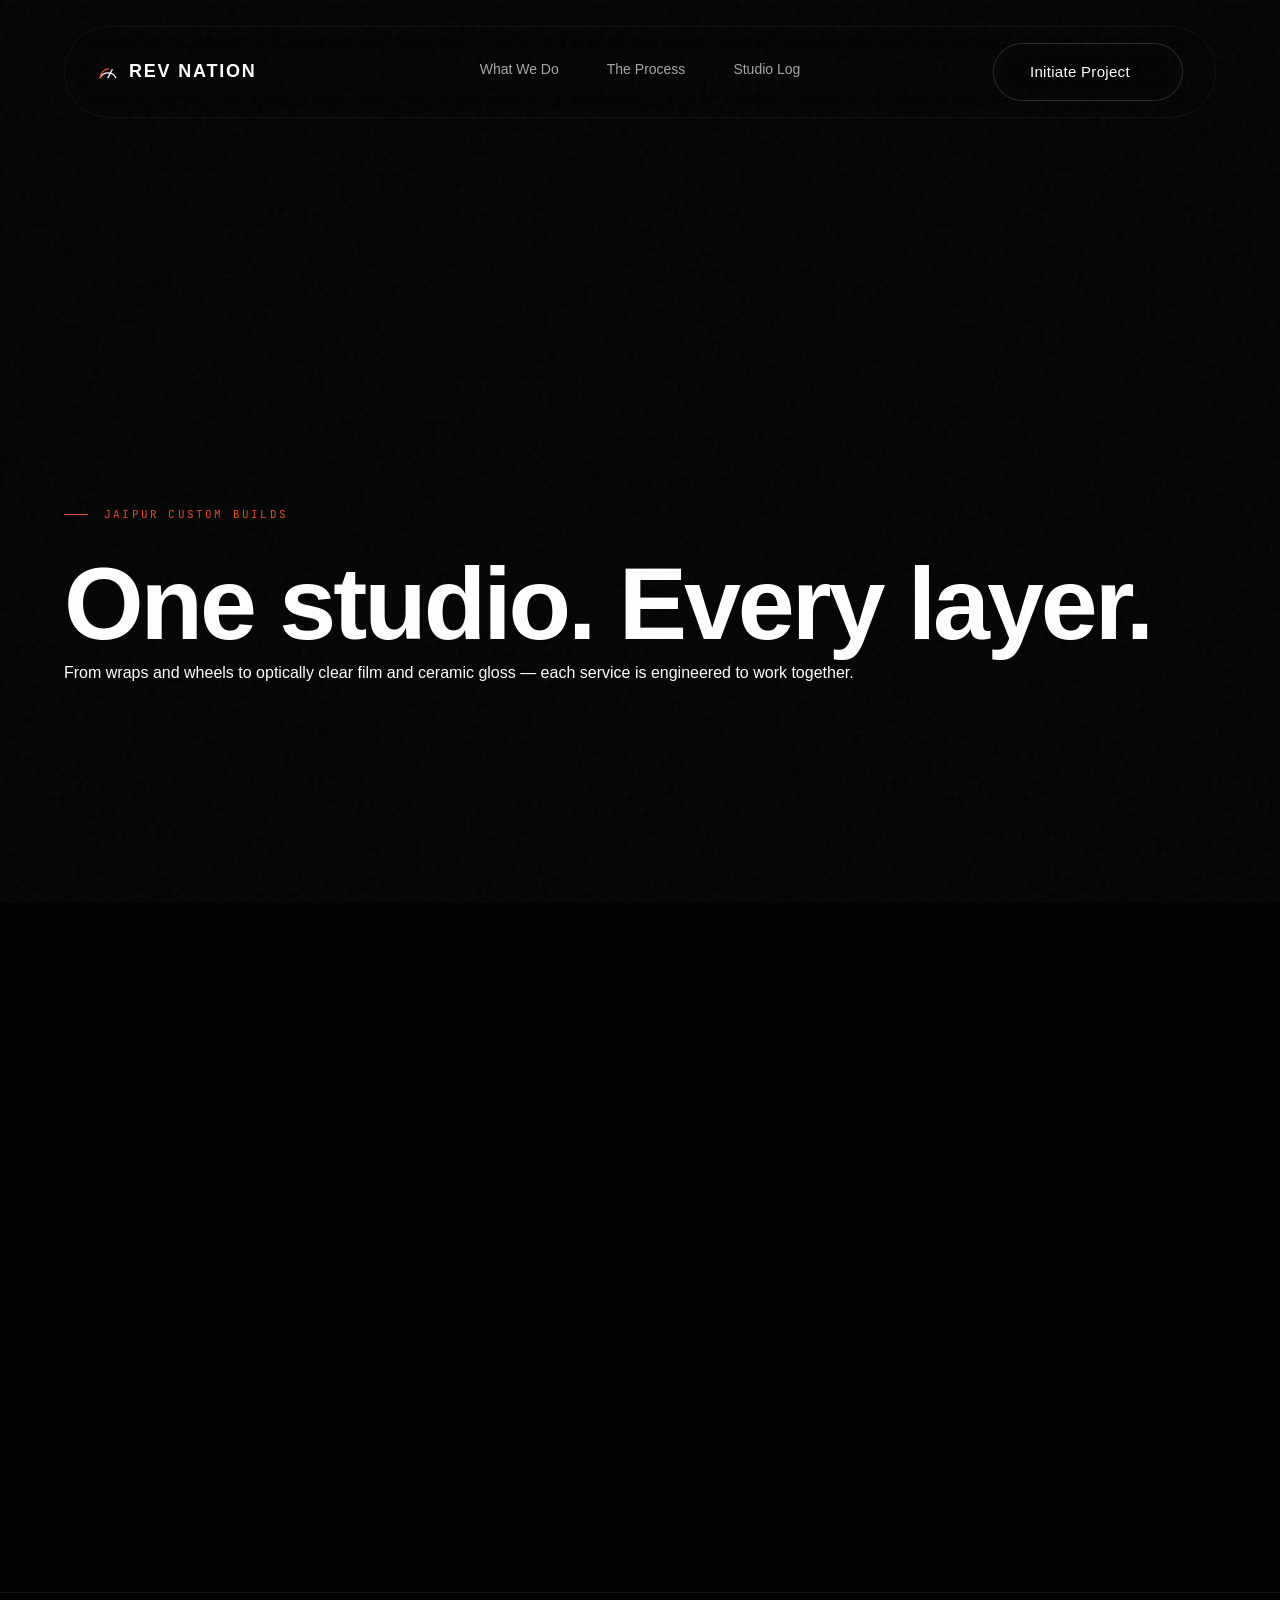
==== commit 5fd453b2: "Update index.html" ====
--- a/index.html
+++ b/index.html
@@ -12,7 +12,7 @@
 
 <style>
 /* ============================================================
-   REV NATION - FINELY TUNED MAX LUXURY (V8)
+   REV NATION - FINELY TUNED MAX LUXURY (V9)
    ============================================================ */
 :root {
   --void: #030303; 
@@ -75,15 +75,12 @@
 a:hover .arrow.hidden, button:hover .arrow.hidden { opacity: 1; transform: translateX(0) scale(1); }
 a:hover .arrow:not(.hidden), button:hover .arrow:not(.hidden) { transform: translateX(6px); }
 
-/* ============================================================
-   RESTORED LIQUID BUTTON (PREMIUM TUNED)
-   ============================================================ */
+/* Liquid Buttons */
 .btn { position: relative; display: inline-flex; align-items: center; justify-content: center; padding: 16px 36px; border-radius: 100px; font-family: var(--body); font-weight: 500; font-size: 15px; letter-spacing: 0.02em; border: 1px solid var(--line-strong); transition: all 0.4s ease; color: var(--ink); overflow: hidden; }
 .magnetic { will-change: transform; }
 .btn-ghost { background: transparent; backdrop-filter: blur(12px); -webkit-backdrop-filter: blur(12px); }
 .btn-ghost:hover { background: var(--ink); color: var(--void); border-color: var(--ink); }
 
-/* The Liquid Fill Logic */
 .btn-liquid { border-color: var(--accent); background: rgba(232,70,42,0.05); isolation: isolate; }
 .goo-layer { position: absolute; inset: -50%; z-index: 0; pointer-events: none; filter: url(#liquid-goo); }
 .blob { position: absolute; bottom: -20px; width: 45%; height: 140%; border-radius: 50%; background: var(--accent); transform: translateY(100%); transition: transform 0.6s cubic-bezier(0.7,0,0.2,1); }
@@ -105,7 +102,9 @@
 </defs>
 </svg>
 <style>
-/* PRELOADER */
+/* ============================================================
+   PRELOADER (GARAGE DOOR SPLIT)
+   ============================================================ */
 #preloader { position: fixed; inset: 0; z-index: 99999; display: flex; align-items: center; justify-content: center; pointer-events: none; }
 .pl-curtain { position: absolute; left: 0; width: 100%; height: 50.5vh; background: var(--void); transition: transform 1.2s cubic-bezier(0.7, 0, 0.2, 1); z-index: 1; border-bottom: 1px solid var(--line); }
 .pl-curtain.pl-top { top: 0; border-bottom: 1px solid rgba(255,255,255,0.04); }
@@ -122,67 +121,79 @@
 #preloader.done .pl-bottom { transform: translateY(100%); }
 #preloader.done .pl-content { opacity: 0; transform: scale(0.95); }
 
-/* NAVBAR & MOBILE DRAWER */
-header { position: fixed; top: 2vw; left: 5vw; width: 90vw; max-width: 1500px; z-index: 100; padding: 16px 32px; border-radius: 100px; background: rgba(5, 5, 5, 0.4); backdrop-filter: blur(24px); -webkit-backdrop-filter: blur(24px); border: 1px solid rgba(255,255,255,0.05); display: flex; align-items: center; justify-content: space-between; transition: all 0.8s cubic-bezier(0.16, 1, 0.3, 1); overflow: hidden; }
+/* ============================================================
+   TRANSPARENT NAVBAR & MENU ARROW ANIMATION
+   ============================================================ */
+header { position: fixed; top: 2vw; left: 5vw; width: 90vw; max-width: 1500px; z-index: 100; padding: 16px 32px; border-radius: 100px; background: rgba(5, 5, 5, 0.2); backdrop-filter: blur(24px); -webkit-backdrop-filter: blur(24px); border: 1px solid rgba(255,255,255,0.05); display: flex; align-items: center; justify-content: space-between; transition: all 0.8s var(--ease-out); overflow: hidden; }
 .header-logo { font-family: var(--display); font-weight: 700; font-size: 18px; display: flex; align-items: center; gap: 10px; color: var(--ink); text-transform: uppercase; letter-spacing: 0.1em; }
 .header-logo .mark { width: 22px; height: 22px; flex-shrink: 0; }
 .header-links { display: flex; gap: 48px; position: absolute; left: 50%; transform: translateX(-50%); }
 .header-links a { font-family: var(--body); font-size: 14px; font-weight: 400; color: var(--ink-dim); position: relative; padding-bottom: 4px; transition: color 0.3s; }
-.header-links a::after { content: ""; position: absolute; left: 0; bottom: 0; width: 100%; height: 1px; background: var(--ink); transform: scaleX(0); transform-origin: right; transition: transform 0.4s cubic-bezier(0.16, 1, 0.3, 1); }
+.header-links a::after { content: ""; position: absolute; left: 0; bottom: 0; width: 100%; height: 1px; background: var(--ink); transform: scaleX(0); transform-origin: right; transition: transform 0.4s var(--ease-out); }
 .header-links a:hover { color: var(--ink); }
 .header-links a:hover::after { transform: scaleX(1); transform-origin: left; }
 .header-actions { display: flex; align-items: center; gap: 16px; }
 
+/* Dynamic Full-Video Idle Mode */
 body.ui-minimized header { opacity: 0; visibility: hidden; transform: translateY(-20px); pointer-events: none; }
-
-/* The Arrow Trigger */
+body.ui-minimized .hero-content { opacity: 0; visibility: hidden; transform: translateY(40px); pointer-events: none; }
+body.ui-minimized .hero-scrim { opacity: 0.1; }
+
+/* Hamburger to Arrow Trigger */
 .menu-trigger { display: none; width: 32px; height: 32px; position: relative; z-index: 101; cursor: pointer; align-items: center; justify-content: center; }
 .menu-trigger span { position: absolute; right: 4px; height: 1.5px; background: var(--ink); transition: all 0.4s cubic-bezier(0.7,0,0.3,1); border-radius: 2px; }
 .menu-trigger span:nth-child(1) { top: 10px; width: 24px; }
 .menu-trigger span:nth-child(2) { top: 16px; width: 24px; }
 .menu-trigger span:nth-child(3) { top: 22px; width: 24px; }
+
+/* The Exact Arrow Transformation */
 .menu-trigger.open span:nth-child(1) { transform: translate(-4px, 4px) rotate(-45deg); width: 12px; }
 .menu-trigger.open span:nth-child(2) { width: 24px; }
 .menu-trigger.open span:nth-child(3) { transform: translate(-4px, -4px) rotate(45deg); width: 12px; }
 
-#mobile-drawer { position: fixed; top: 0; right: -100%; width: 100%; max-width: 440px; height: 100vh; background: rgba(5, 5, 5, 0.98); backdrop-filter: blur(32px); z-index: 99; padding: 140px 10vw 40px; display: flex; flex-direction: column; gap: 40px; transition: right 0.7s cubic-bezier(0.16, 1, 0.3, 1); border-left: 1px solid var(--line-strong); }
+#mobile-drawer { position: fixed; top: 0; right: -100%; width: 100%; max-width: 440px; height: 100vh; background: rgba(5, 5, 5, 0.95); backdrop-filter: blur(32px); -webkit-backdrop-filter: blur(32px); z-index: 99; padding: 140px 10vw 40px; display: flex; flex-direction: column; gap: 40px; transition: right 0.7s cubic-bezier(0.16, 1, 0.3, 1); border-left: 1px solid var(--line-strong); }
 #mobile-drawer.open { right: 0; }
-#mobile-drawer a { font-size: 32px; color: var(--ink-dim); font-family: var(--display); font-weight: 500; display: flex; align-items: center; justify-content: space-between; transition: color 0.3s; border-bottom: 1px solid var(--line); padding-bottom: 24px; }
+#mobile-drawer a { font-size: 32px; color: var(--ink-dim); font-family: var(--display); font-weight: 500; letter-spacing: -0.02em; display: flex; align-items: center; justify-content: space-between; transition: color 0.3s; border-bottom: 1px solid var(--line); padding-bottom: 24px; }
 #mobile-drawer a:hover { color: var(--ink); }
-#mobile-drawer a .arrow { font-size: 24px; opacity: 0; transform: translateX(-10px); transition: all 0.4s cubic-bezier(0.16,1,.3,1); }
+#mobile-drawer a .arrow { font-size: 24px; opacity: 0; transform: translateX(-10px); transition: all 0.4s var(--ease-out); }
 #mobile-drawer a:hover .arrow { opacity: 1; transform: translateX(0); }
 body.menu-open { overflow: hidden; }
 
 @media(max-width: 900px) { 
   .header-links, .header-actions .btn { display: none !important; } 
-  header { top: 16px; left: 24px; width: calc(100% - 48px); padding: 12px 24px; background: rgba(10, 10, 10, 0.85); justify-content: space-between; }
+  header { top: 16px; left: 24px; width: calc(100% - 48px); padding: 12px 24px; border-radius: 100px; background: rgba(10, 10, 10, 0.7); justify-content: space-between; }
   .menu-trigger { display: flex !important; } 
 }
 
-/* HERO */
+/* ============================================================
+   HERO SECTION
+   ============================================================ */
 #hero { height: 100vh; min-height: 700px; position: relative; overflow: hidden; background: var(--void); }
-.hero-media { position: absolute; inset: 0; filter: grayscale(100%) contrast(1.1); } 
-.hero-media video { position: absolute; inset: 0; width: 100%; height: 100%; object-fit: cover; opacity: 0.6; transition: opacity 1s; }
-.hero-scrim { position: absolute; inset: 0; background: radial-gradient(ellipse at 50% 30%, rgba(3,3,3,0) 0%, rgba(3,3,3,0.5) 62%, rgba(3,3,3,0.95) 100%), linear-gradient(180deg, rgba(3,3,3,0.3) 0%, rgba(3,3,3,0) 30%, rgba(3,3,3,0.9) 85%, var(--void) 100%); transition: opacity 1s; pointer-events: none; }
-body.ui-minimized .hero-scrim { opacity: 0.2; }
-.hero-content { position: relative; z-index: 2; height: 100%; display: flex; flex-direction: column; justify-content: flex-end; padding-bottom: 12vh; transition: transform 1s cubic-bezier(0.16,1,.3,1), opacity 1s; transform-origin: bottom left; }
+.hero-media { position: absolute; inset: 0; filter: grayscale(100%) contrast(1.1); transition: filter 1s var(--ease-out); } 
+.hero-media video { position: absolute; inset: 0; width: 100%; height: 100%; object-fit: cover; opacity: 0.6; transition: opacity 1s var(--ease-out); }
+.hero-scrim { position: absolute; inset: 0; background: radial-gradient(ellipse at 50% 30%, rgba(3,3,3,0) 0%, rgba(3,3,3,0.5) 62%, rgba(3,3,3,0.95) 100%), linear-gradient(180deg, rgba(3,3,3,0.3) 0%, rgba(3,3,3,0) 30%, rgba(3,3,3,0.9) 85%, var(--void) 100%); transition: opacity 1s var(--ease-out); pointer-events: none; }
+.hero-content { position: relative; z-index: 2; height: 100%; display: flex; flex-direction: column; justify-content: flex-end; padding-bottom: 12vh; transition: transform 1s var(--ease-out), opacity 1s var(--ease-out); transform-origin: bottom left; }
 .hero h1 .line { display: block; overflow: hidden; padding-bottom: 8px; }
 .hero h1 .line span { display: inline-block; transform: translateY(105%); transition: transform 1s cubic-bezier(0.16, 1, 0.3, 1); }
-.hero.revealed h1 .line:nth-child(1) span { transition-delay: 0.1s; }
-.hero.revealed h1 .line:nth-child(2) span { transition-delay: 0.25s; }
+.hero.revealed h1 .line:nth-child(1) span { transition-delay: 0.15s; }
+.hero.revealed h1 .line:nth-child(2) span { transition-delay: 0.3s; }
 .hero.revealed h1 .line span { transform: translateY(0); }
-.hero-content p.sub { opacity: 0; transform: translateY(20px); transition: all 0.8s cubic-bezier(0.16,1,.3,1) 0.4s; }
+.hero p.sub { margin-top: 24px; max-width: 560px; color: var(--ink-dim); font-size: clamp(16px, 2vw, 18px); opacity: 0; transform: translateY(20px); transition: all 0.8s var(--ease-out) 0.55s; }
 .hero.revealed p.sub { opacity: 1; transform: translateY(0); }
-.hero-actions { margin-top: 48px; display: flex; gap: 20px; flex-wrap: wrap; opacity: 0; transform: translateY(20px); transition: all 0.8s cubic-bezier(0.16,1,.3,1) 0.55s; }
+.hero-actions { margin-top: 48px; display: flex; gap: 20px; flex-wrap: wrap; opacity: 0; transform: translateY(20px); transition: all 0.8s var(--ease-out) 0.7s; }
 .hero.revealed .hero-actions { opacity: 1; transform: translateY(0); }
 </style>
 
+<!-- GARAGE DOOR PRELOADER -->
 <div id="preloader" role="status" aria-label="Loading Studio">
   <div class="pl-curtain pl-top"></div>
   <div class="pl-curtain pl-bottom"></div>
   <div class="pl-content">
     <div class="pl-brand">REV NATION</div>
-    <div class="pl-counter"><span class="num" id="plPct">0</span><span class="unit">% LOADED</span></div>
+    <div class="pl-counter">
+      <span class="num" id="plPct">0</span>
+      <span class="unit">% LOADED</span>
+    </div>
     <div class="pl-bar-wrap"><div class="pl-bar" id="plBar"></div></div>
   </div>
 </div>
@@ -199,7 +210,10 @@
 </nav>
 <div class="header-actions">
 <a href="#booking" class="btn btn-ghost magnetic">Initiate Project <span class="arrow hidden">→</span></a>
-<button class="menu-trigger" id="menuTrigger" aria-label="Open menu"><span></span><span></span><span></span></button>
+<!-- The Hamburger -->
+<button class="menu-trigger" id="menuTrigger" aria-label="Open menu">
+<span></span><span></span><span></span>
+</button>
 </div>
 </header>
 
@@ -211,8 +225,13 @@
 </div>
 
 <main>
+<!-- HERO -->
 <section id="hero">
-<div class="hero-media"><video autoplay muted loop playsinline poster="assets/hero-poster.jpg" id="heroVideo"><source src="assets/hero-reveal.mp4" type="video/mp4"></video></div>
+<div class="hero-media">
+<video autoplay muted loop playsinline poster="assets/hero-poster.jpg" id="heroVideo">
+<source src="assets/hero-reveal.mp4" type="video/mp4">
+</video>
+</div>
 <div class="hero-scrim"></div>
 <div class="container hero-content">
 <div class="eyebrow accent">Jaipur Custom Builds</div>
@@ -223,7 +242,7 @@
 <p class="sub">From wraps and wheels to optically clear film and ceramic gloss — each service is engineered to work together.</p>
 <div class="hero-actions">
 <a href="#services" class="btn btn-ghost magnetic">View Services <span class="arrow">→</span></a>
-<!-- The restored Liquid Button! -->
+<!-- The Liquid Button -->
 <a href="#booking" class="btn btn-liquid magnetic">
   <span class="goo-layer"><span class="blob b1"></span><span class="blob b2"></span><span class="blob b3"></span><span class="blob b4"></span></span>
   <span class="txt">Book Inspection <span class="arrow hidden">→</span></span>
@@ -233,16 +252,19 @@
 </section>
 <style>
 /* ============================================================
-   UNIVERSAL HORIZONTAL SCROLL ENGINE
+   UNIVERSAL HORIZONTAL SCROLL ENGINE (PERFECTED PROPORTIONS)
    ============================================================ */
 .h-scroll-section { overflow: hidden; background: var(--void); padding: 160px 0; position: relative; border-bottom: 1px solid var(--line); }
 .h-scroll-layout { display: flex; flex-direction: column; gap: 80px; }
 .h-scroll-header { max-width: 720px; padding: 0 5vw; margin: 0; }
-.h-scroll-viewport { width: 100vw; overflow-x: auto; padding-left: 5vw; padding-right: 5vw; scroll-snap-type: x mandatory; scrollbar-width: none; }
+
+/* Center alignment container for desktop and mobile */
+.h-scroll-viewport { width: 100vw; overflow-x: auto; padding-left: 50vw; padding-right: 50vw; scroll-snap-type: x mandatory; scrollbar-width: none; }
 .h-scroll-viewport::-webkit-scrollbar { display: none; }
-.h-scroll-track { display: flex; gap: 32px; width: max-content; padding-bottom: 40px; will-change: transform; }
-
-.h-card { width: 460px; height: 620px; border-radius: 16px; overflow: hidden; position: relative; background: var(--surface); border: 1px solid var(--line); scroll-snap-align: start; flex-shrink: 0; box-shadow: 0 20px 40px rgba(0,0,0,0.5); display: flex; flex-direction: column; cursor: pointer; transition: border-color 0.4s; }
+.h-scroll-track { display: flex; gap: 32px; width: max-content; padding-bottom: 40px; will-change: transform; margin-left: -200px; /* Offset by half the card width to perfectly center the first card */ }
+
+/* The Perfected Luxury Card: 400x560 */
+.h-card { width: 400px; height: 560px; border-radius: 16px; overflow: hidden; position: relative; background: var(--surface); border: 1px solid var(--line); scroll-snap-align: center; flex-shrink: 0; box-shadow: 0 20px 40px rgba(0,0,0,0.5); display: flex; flex-direction: column; cursor: pointer; transition: border-color 0.4s; }
 .h-card:hover { border-color: var(--ink-faint); }
 .h-card-media { position: absolute; inset: 0; width: 100%; height: 100%; background: var(--surface-raised); overflow: hidden; }
 .h-card-media video, .h-card-media img { width: 100%; height: 100%; object-fit: cover; transition: transform 0.8s cubic-bezier(0.16, 1, 0.3, 1), filter 0.8s; filter: grayscale(100%) contrast(1.1); }
@@ -252,17 +274,18 @@
 .h-card:hover .h-card-scrim { opacity: 0.8; }
 .h-card-body { position: absolute; bottom: 0; left: 0; width: 100%; padding: 40px; z-index: 2; display: flex; flex-direction: column; }
 .h-card-tag { font-family: var(--mono); font-size: 11px; letter-spacing: 0.12em; text-transform: uppercase; color: var(--void); background: var(--ink); padding: 8px 16px; border-radius: 100px; width: max-content; margin-bottom: 24px; transition: transform 0.4s; font-weight: 500; }
-.h-card h4 { font-family: var(--display); font-size: 28px; color: var(--ink); margin-bottom: 12px; line-height: 1.1; display: flex; justify-content: space-between; align-items: flex-end;}
+.h-card h4 { font-family: var(--display); font-size: 26px; color: var(--ink); margin-bottom: 12px; line-height: 1.1; display: flex; justify-content: space-between; align-items: flex-end;}
 .h-card p { font-size: 15px; color: var(--ink-dim); font-weight: 400; line-height: 1.6; }
 .h-card-arrow { width: 36px; height: 36px; border-radius: 50%; border: 1px solid var(--line-strong); display: flex; align-items: center; justify-content: center; transition: all 0.4s cubic-bezier(0.16, 1, 0.3, 1); background: rgba(3,3,3,0.4); backdrop-filter: blur(4px); -webkit-backdrop-filter: blur(4px); font-family: var(--mono); font-size: 14px; }
 .h-card:hover .h-card-arrow { background: var(--ink); color: var(--void); border-color: var(--ink); transform: scale(1.1) translateX(4px); }
 
-/* Authority Stats */
+/* Authority Marquee */
 .marquee { overflow: hidden; border-bottom: 1px solid var(--line); background: var(--void); padding: 32px 0; }
 .marquee-track { display: flex; gap: 120px; width: max-content; animation: marquee-scroll 35s linear infinite; }
 .marquee-track span { font-family: var(--display); font-weight: 600; font-size: 15px; letter-spacing: 0.2em; color: var(--ink-faint); text-transform: uppercase; white-space: nowrap; }
 @keyframes marquee-scroll { from { transform: translateX(0); } to { transform: translateX(-50%); } }
 
+/* Authority Grid */
 #authority { background: var(--void); border-bottom: 1px solid var(--line); }
 .authority-grid { display: grid; grid-template-columns: 1fr 1fr; gap: 80px; align-items: center; }
 .authority-left h2 { font-family: var(--display); font-size: clamp(32px, 3.5vw, 56px); font-weight: 600; line-height: 1.1; letter-spacing: -0.02em; margin-top: 24px; color: var(--ink); }
@@ -278,7 +301,8 @@
 
 @media(max-width: 900px) { 
   .h-scroll-layout { gap: 40px; }
-  .h-card { width: 85vw; height: 65vh; max-height: 520px; }
+  .h-card { width: 320px; height: 480px; }
+  .h-scroll-track { margin-left: -160px; } /* Half of 320px */
   .h-card-body { padding: 32px; }
   .authority-grid { grid-template-columns: 1fr; gap: 60px; } 
   .stat-grid { border-left: none; padding-left: 0; }
@@ -304,7 +328,7 @@
 </div>
 </section>
 
-<!-- WHAT WE DO -->
+<!-- 1. WHAT WE DO (Premium Horizontal Gallery) -->
 <section id="services" class="h-scroll-section">
 <div class="h-scroll-layout">
 <div class="section-head h-scroll-header cinema-drop">
@@ -360,7 +384,7 @@
 </div>
 </section>
 
-<!-- THE PROCESS -->
+<!-- 2. PROCESS / HOW IT'S BUILT -->
 <section id="process" class="h-scroll-section">
 <div class="h-scroll-layout">
 <div class="section-head h-scroll-header cinema-drop">
@@ -568,7 +592,7 @@
 </div>
 </footer>
 <!-- ============================================================
-     THE PERFECTED JAVASCRIPT ENGINE
+     THE PERFECTED LUXURY JAVASCRIPT ENGINE
      ============================================================ -->
 <script src="https://cdnjs.cloudflare.com/ajax/libs/gsap/3.12.5/gsap.min.js"></script>
 <script src="https://cdnjs.cloudflare.com/ajax/libs/gsap/3.12.5/ScrollTrigger.min.js"></script>
@@ -619,7 +643,7 @@
     else updatePreloader(fakeProgress);
   }, 120);
 
-  /* 2. DYNAMIC FULL-VIDEO IDLE MODE (7s Mobile, 3s Desktop) */
+  /* 2. AUTOMATIC FULL-SCREEN IMMERSIVE VIDEO IDLE TIMER (7s Mobile, 3s Desktop) */
   let idleDelay = isMobile ? 7000 : 3000;
   let idleTimer;
   function resetIdle() {
@@ -632,25 +656,24 @@
   window.addEventListener('touchstart', resetIdle, {passive: true});
   resetIdle(); 
 
-  /* 3. THE FIXED, PERFECTED GSAP FADES */
+  /* 3. FINELY TUNED ANIMATION RICH VIEWPORT FADES (NO CLUMSY SCRUBBING) */
   if(window.gsap && window.ScrollTrigger && !reduceMotion) {
     gsap.utils.toArray('.cinema-drop').forEach(elem => {
-      // Replaced the cheap scrub with a highly tuned expo.out trigger
       gsap.to(elem, {
         y: 0, 
         opacity: 1, 
-        duration: 1.2, 
+        duration: 1.4, 
         ease: "expo.out",
         scrollTrigger: {
           trigger: elem,
-          start: "top 85%", // Triggers exactly when it enters the viewport
+          start: "top 88%", 
           toggleActions: "play none none reverse"
         }
       });
     });
   }
 
-  /* 4. LENIS SMOOTH SCROLL (Desktop Only) */
+  /* 4. LENIS SMOOTH SCROLL ENGINE (Desktop Only) */
   if(window.Lenis && !reduceMotion && !isMobile) {
     var lenis = new Lenis({ anchors: true, lerp: 0.08 });
     lenis.on('scroll', function() { if(window.ScrollTrigger) ScrollTrigger.update(); });
@@ -659,7 +682,7 @@
     gsap.ticker.lagSmoothing(0);
   }
 
-  /* 5. MAGNETIC BUTTONS (Desktop Only) */
+  /* 5. MAGNETIC BUTTON ELEMENTS (Desktop Only) */
   if(!reduceMotion && !isMobile) {
     document.querySelectorAll('.magnetic').forEach(function(btn){
       btn.addEventListener('mousemove', function(e){
@@ -674,7 +697,7 @@
     });
   }
 
-  /* 6. MOBILE HAMBURGER -> ARROW MENU */
+  /* 6. MOBILE HAMBURGER -> ARROW MENU INTERACTION */
   var menuTrigger = document.getElementById('menuTrigger'); 
   var drawer = document.getElementById('mobile-drawer');
   if(menuTrigger && drawer) {
@@ -691,27 +714,46 @@
       });
     });
   }
-   /* 7. GSAP HORIZONTAL SCROLL ENGINES (Desktop Only) */
+
+  /* 7. HIGH-END CENTER-PINNED HORIZONTAL SCROLL MATRIX */
+  // Programmatically calculates card centers to secure lock-in position without float anomalies.
   function initHorizontalScroller(trackId, viewportId) {
     var track = document.getElementById(trackId);
     var viewport = document.getElementById(viewportId);
     if(track && viewport && !isMobile && !reduceMotion) {
       requestAnimationFrame(function() {
-        var distance = track.scrollWidth - viewport.clientWidth;
-        if(distance > 0) {
+        var cards = track.querySelectorAll('.h-card');
+        if (cards.length > 1) {
+          gsap.set(track, { x: 0 }); // Clean state assignment
+          var firstCardBounds = cards[0].getBoundingClientRect();
+          var lastCardBounds = cards[cards.length - 1].getBoundingClientRect();
+          
+          // Total exact delta shift needed to align last card center with first card center
+          var travelDistance = lastCardBounds.left - firstCardBounds.left;
+          
           gsap.to(track, {
-            x: -distance, ease: 'none',
-            scrollTrigger: { trigger: track.parentElement.parentElement, start: 'top top', end: '+=' + (distance + 300), scrub: 1, pin: true, invalidateOnRefresh: true }
+            x: -travelDistance,
+            ease: 'none',
+            scrollTrigger: {
+              trigger: track.parentElement.parentElement,
+              start: 'top top',
+              end: '+=' + (travelDistance + 400),
+              scrub: 1,
+              pin: true,
+              invalidateOnRefresh: true
+            }
           });
         }
       });
     }
   }
+  
+  // Deploy the layout engine to all 3 horizontal targets
   initHorizontalScroller('servicesTrack', 'servicesViewport');
   initHorizontalScroller('processTrack', 'processViewport');
   initHorizontalScroller('buildsTrack', 'buildsViewport');
 
-  /* 8. BEFORE/AFTER NATIVE DRAG SLIDER */
+  /* 8. BEFORE/AFTER SLIDER INTERACTION ENGINE */
   var compareFrame = document.getElementById('compareFrame');
   var clip = document.getElementById('media-before_img');
   var handle = document.getElementById('compareHandle');
@@ -737,7 +779,7 @@
     window.addEventListener('touchmove', e => { if(dragging) setSplit(posFromEvent(e)); }, {passive: true});
   }
 
-  /* 9. DATABASE FETCHING & SMART INJECTION */
+  /* 9. DATABASE PRELOAD & DYNAMIC PORTFOLIO LAYERING */
   async function preloadSiteData() {
     if(db) {
       try {
@@ -794,6 +836,8 @@
                 '<h4>' + p.title + '<div class="h-card-arrow">→</div></h4><p>' + [p.car_make, p.car_model].filter(Boolean).join(' ') + '</p></div>';
               track.insertBefore(card, endCard);
             });
+            // Re-trigger layout parameters to accommodate newly loaded cards
+            initHorizontalScroller('buildsTrack', 'buildsViewport');
           }
         }
       } catch(e) {}
@@ -805,7 +849,7 @@
   
   if(db) preloadSiteData(); else { clearInterval(plInterval); updatePreloader(100); }
 
-  /* 10. ODOMETER */
+  /* 10. REAL-TIME DATA COUNTER ODOMETERS */
   function buildOdometer(el) {
     var target = el.getAttribute('data-count');
     if(!target) return [];
@@ -828,13 +872,13 @@
         counted = true;
         var odoEls = document.querySelectorAll('.odo');
         var odoData = Array.from(odoEls).map(el => buildOdometer(el));
-        odoData.forEach(cols => cols.forEach((c, i) => gsap.to(c.strip, {yPercent: -(c.digit*10), duration: 1.3 + i*0.12, ease: 'power3.out', delay: i*0.05})));
+        odoData.forEach(cols => cols.forEach((c, i) => gsap.to(c.strip, {yPercent: -(c.digit*10), duration: 1.6 + i*0.12, ease: 'power4.out', delay: i*0.05})));
       }
     });
   }, {threshold: 0.3});
   if(authSec) clo.observe(authSec);
 
-  /* 11. REVIEWS RENDERING */
+  /* 11. PREMIUM TESTIMONIAL ENGINE COUPLING */
   var testiGrid = document.getElementById('testiGrid');
   var testimonials = [
     {q: "The wrap and wheel swap turned heads. Cleanest install in Jaipur.", name: 'Aditya R.', sub: 'Thar Wrap'},
@@ -859,7 +903,6 @@
         '<div class="author"><h5>' + t.name + '</h5><span>' + t.sub + '</span></div></div>'
       ).join('');
       
-      // Apply the same buttery fade logic to dynamically injected cards
       if(window.gsap && window.ScrollTrigger && !reduceMotion) {
         gsap.utils.toArray('#testiGrid .cinema-drop').forEach(elem => {
           gsap.to(elem, {
@@ -871,7 +914,7 @@
     }
   }
 
-  /* 12. BOOKING FORM LOGIC */
+  /* 12. CLEAN LEAD DISPATCH */
   var bookingForm = document.getElementById('bookingForm');
   if(bookingForm) {
     bookingForm.addEventListener('submit', function(e) {
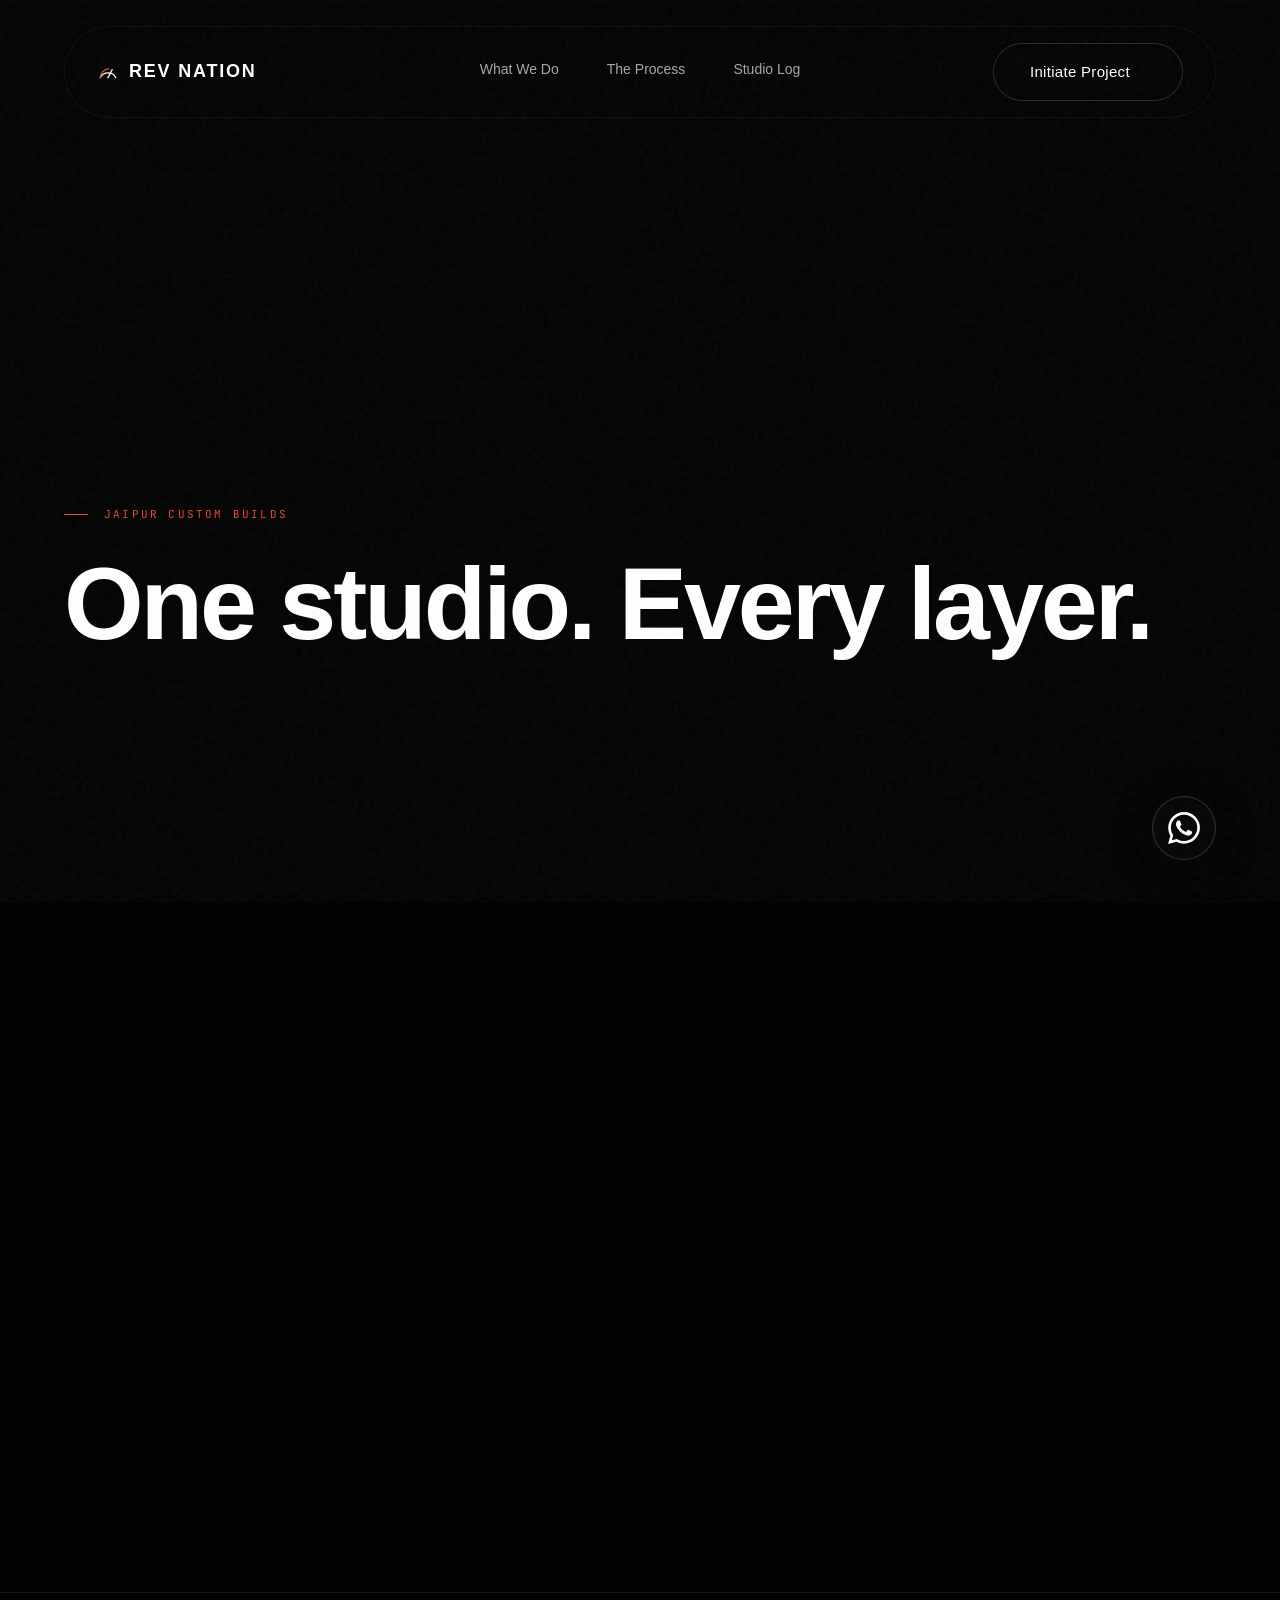
==== commit 33984b3c: "Update index.html" ====
--- a/index.html
+++ b/index.html
@@ -12,7 +12,7 @@
 
 <style>
 /* ============================================================
-   REV NATION - FINELY TUNED MAX LUXURY (V9)
+   REV NATION - UNCOMPROMISED FRONT-END (V10)
    ============================================================ */
 :root {
   --void: #030303; 
@@ -75,7 +75,7 @@
 a:hover .arrow.hidden, button:hover .arrow.hidden { opacity: 1; transform: translateX(0) scale(1); }
 a:hover .arrow:not(.hidden), button:hover .arrow:not(.hidden) { transform: translateX(6px); }
 
-/* Liquid Buttons */
+/* Buttons & Liquid Effect */
 .btn { position: relative; display: inline-flex; align-items: center; justify-content: center; padding: 16px 36px; border-radius: 100px; font-family: var(--body); font-weight: 500; font-size: 15px; letter-spacing: 0.02em; border: 1px solid var(--line-strong); transition: all 0.4s ease; color: var(--ink); overflow: hidden; }
 .magnetic { will-change: transform; }
 .btn-ghost { background: transparent; backdrop-filter: blur(12px); -webkit-backdrop-filter: blur(12px); }
@@ -88,6 +88,13 @@
 .blob.b1 { left: -10%; transition-delay: 0s; } .blob.b2 { left: 20%; transition-delay: 0.04s; } .blob.b3 { left: 50%; transition-delay: 0.08s; } .blob.b4 { left: 80%; transition-delay: 0.12s; }
 .btn-liquid .txt { position: relative; z-index: 2; color: var(--accent); transition: color 0.3s ease; display: flex; align-items: center; }
 .btn-liquid:hover .txt { color: var(--ink); }
+
+/* Premium WhatsApp Float */
+.whatsapp-float { position: fixed; bottom: 40px; right: 5vw; z-index: 90; width: 64px; height: 64px; border-radius: 50%; background: rgba(10, 10, 10, 0.4); backdrop-filter: blur(16px); -webkit-backdrop-filter: blur(16px); border: 1px solid var(--line-strong); display: flex; align-items: center; justify-content: center; color: var(--ink); transition: all 0.5s cubic-bezier(0.16, 1, 0.3, 1); box-shadow: 0 10px 40px rgba(0,0,0,0.4); }
+.whatsapp-float svg { width: 32px; height: 32px; fill: currentColor; transition: transform 0.5s cubic-bezier(0.16, 1, 0.3, 1); }
+.whatsapp-float:hover { background: #25D366; border-color: #25D366; color: #ffffff; transform: translateY(-8px) scale(1.05); box-shadow: 0 20px 40px rgba(37, 211, 102, 0.4); }
+.whatsapp-float:hover svg { transform: scale(1.1); }
+@media(max-width: 900px) { .whatsapp-float { width: 56px; height: 56px; bottom: 24px; right: 24px; } .whatsapp-float svg { width: 28px; height: 28px; } }
 </style>
 </head>
 <body>
@@ -122,78 +129,85 @@
 #preloader.done .pl-content { opacity: 0; transform: scale(0.95); }
 
 /* ============================================================
-   TRANSPARENT NAVBAR & MENU ARROW ANIMATION
+   NAVBAR & WALKING LINE HOVER
    ============================================================ */
-header { position: fixed; top: 2vw; left: 5vw; width: 90vw; max-width: 1500px; z-index: 100; padding: 16px 32px; border-radius: 100px; background: rgba(5, 5, 5, 0.2); backdrop-filter: blur(24px); -webkit-backdrop-filter: blur(24px); border: 1px solid rgba(255,255,255,0.05); display: flex; align-items: center; justify-content: space-between; transition: all 0.8s var(--ease-out); overflow: hidden; }
+header { position: fixed; top: 2vw; left: 5vw; width: 90vw; max-width: 1500px; z-index: 100; padding: 16px 32px; border-radius: 100px; background: rgba(5, 5, 5, 0.4); backdrop-filter: blur(24px); -webkit-backdrop-filter: blur(24px); border: 1px solid rgba(255,255,255,0.05); display: flex; align-items: center; justify-content: space-between; transition: all 0.8s cubic-bezier(0.16, 1, 0.3, 1); overflow: hidden; }
 .header-logo { font-family: var(--display); font-weight: 700; font-size: 18px; display: flex; align-items: center; gap: 10px; color: var(--ink); text-transform: uppercase; letter-spacing: 0.1em; }
 .header-logo .mark { width: 22px; height: 22px; flex-shrink: 0; }
 .header-links { display: flex; gap: 48px; position: absolute; left: 50%; transform: translateX(-50%); }
+
+/* The Walking Line Effect */
 .header-links a { font-family: var(--body); font-size: 14px; font-weight: 400; color: var(--ink-dim); position: relative; padding-bottom: 4px; transition: color 0.3s; }
-.header-links a::after { content: ""; position: absolute; left: 0; bottom: 0; width: 100%; height: 1px; background: var(--ink); transform: scaleX(0); transform-origin: right; transition: transform 0.4s var(--ease-out); }
+.header-links a::after { content: ""; position: absolute; left: 0; bottom: 0; width: 100%; height: 1.5px; background: var(--ink); transform: scaleX(0); transform-origin: right; transition: transform 0.4s cubic-bezier(0.16, 1, 0.3, 1); }
 .header-links a:hover { color: var(--ink); }
 .header-links a:hover::after { transform: scaleX(1); transform-origin: left; }
+
 .header-actions { display: flex; align-items: center; gap: 16px; }
 
-/* Dynamic Full-Video Idle Mode */
-body.ui-minimized header { opacity: 0; visibility: hidden; transform: translateY(-20px); pointer-events: none; }
-body.ui-minimized .hero-content { opacity: 0; visibility: hidden; transform: translateY(40px); pointer-events: none; }
-body.ui-minimized .hero-scrim { opacity: 0.1; }
-
-/* Hamburger to Arrow Trigger */
+/* The Mobile Arrow Trigger */
 .menu-trigger { display: none; width: 32px; height: 32px; position: relative; z-index: 101; cursor: pointer; align-items: center; justify-content: center; }
 .menu-trigger span { position: absolute; right: 4px; height: 1.5px; background: var(--ink); transition: all 0.4s cubic-bezier(0.7,0,0.3,1); border-radius: 2px; }
 .menu-trigger span:nth-child(1) { top: 10px; width: 24px; }
 .menu-trigger span:nth-child(2) { top: 16px; width: 24px; }
 .menu-trigger span:nth-child(3) { top: 22px; width: 24px; }
-
-/* The Exact Arrow Transformation */
 .menu-trigger.open span:nth-child(1) { transform: translate(-4px, 4px) rotate(-45deg); width: 12px; }
 .menu-trigger.open span:nth-child(2) { width: 24px; }
 .menu-trigger.open span:nth-child(3) { transform: translate(-4px, -4px) rotate(45deg); width: 12px; }
 
-#mobile-drawer { position: fixed; top: 0; right: -100%; width: 100%; max-width: 440px; height: 100vh; background: rgba(5, 5, 5, 0.95); backdrop-filter: blur(32px); -webkit-backdrop-filter: blur(32px); z-index: 99; padding: 140px 10vw 40px; display: flex; flex-direction: column; gap: 40px; transition: right 0.7s cubic-bezier(0.16, 1, 0.3, 1); border-left: 1px solid var(--line-strong); }
+#mobile-drawer { position: fixed; top: 0; right: -100%; width: 100%; max-width: 440px; height: 100vh; background: rgba(5, 5, 5, 0.98); backdrop-filter: blur(32px); z-index: 99; padding: 140px 10vw 40px; display: flex; flex-direction: column; gap: 40px; transition: right 0.7s cubic-bezier(0.16, 1, 0.3, 1); border-left: 1px solid var(--line-strong); }
 #mobile-drawer.open { right: 0; }
-#mobile-drawer a { font-size: 32px; color: var(--ink-dim); font-family: var(--display); font-weight: 500; letter-spacing: -0.02em; display: flex; align-items: center; justify-content: space-between; transition: color 0.3s; border-bottom: 1px solid var(--line); padding-bottom: 24px; }
+#mobile-drawer a { font-size: 32px; color: var(--ink-dim); font-family: var(--display); font-weight: 500; display: flex; align-items: center; justify-content: space-between; transition: color 0.3s; border-bottom: 1px solid var(--line); padding-bottom: 24px; }
 #mobile-drawer a:hover { color: var(--ink); }
-#mobile-drawer a .arrow { font-size: 24px; opacity: 0; transform: translateX(-10px); transition: all 0.4s var(--ease-out); }
+#mobile-drawer a .arrow { font-size: 24px; opacity: 0; transform: translateX(-10px); transition: all 0.4s cubic-bezier(0.16,1,.3,1); }
 #mobile-drawer a:hover .arrow { opacity: 1; transform: translateX(0); }
 body.menu-open { overflow: hidden; }
 
 @media(max-width: 900px) { 
   .header-links, .header-actions .btn { display: none !important; } 
-  header { top: 16px; left: 24px; width: calc(100% - 48px); padding: 12px 24px; border-radius: 100px; background: rgba(10, 10, 10, 0.7); justify-content: space-between; }
+  header { top: 16px; left: 24px; width: calc(100% - 48px); padding: 12px 24px; background: rgba(10, 10, 10, 0.85); justify-content: space-between; }
   .menu-trigger { display: flex !important; } 
 }
 
 /* ============================================================
-   HERO SECTION
+   HERO SECTION & TOTAL CINEMATIC TAKEOVER
    ============================================================ */
 #hero { height: 100vh; min-height: 700px; position: relative; overflow: hidden; background: var(--void); }
-.hero-media { position: absolute; inset: 0; filter: grayscale(100%) contrast(1.1); transition: filter 1s var(--ease-out); } 
-.hero-media video { position: absolute; inset: 0; width: 100%; height: 100%; object-fit: cover; opacity: 0.6; transition: opacity 1s var(--ease-out); }
-.hero-scrim { position: absolute; inset: 0; background: radial-gradient(ellipse at 50% 30%, rgba(3,3,3,0) 0%, rgba(3,3,3,0.5) 62%, rgba(3,3,3,0.95) 100%), linear-gradient(180deg, rgba(3,3,3,0.3) 0%, rgba(3,3,3,0) 30%, rgba(3,3,3,0.9) 85%, var(--void) 100%); transition: opacity 1s var(--ease-out); pointer-events: none; }
-.hero-content { position: relative; z-index: 2; height: 100%; display: flex; flex-direction: column; justify-content: flex-end; padding-bottom: 12vh; transition: transform 1s var(--ease-out), opacity 1s var(--ease-out); transform-origin: bottom left; }
+.hero-media { position: absolute; inset: 0; filter: grayscale(100%) contrast(1.1); } 
+.hero-media video { position: absolute; inset: 0; width: 100%; height: 100%; object-fit: cover; opacity: 0.6; transition: opacity 1s; }
+
+/* The Scrim */
+.hero-scrim { position: absolute; inset: 0; background: radial-gradient(ellipse at 50% 30%, rgba(3,3,3,0) 0%, rgba(3,3,3,0.5) 62%, rgba(3,3,3,0.95) 100%), linear-gradient(180deg, rgba(3,3,3,0.3) 0%, rgba(3,3,3,0) 30%, rgba(3,3,3,0.9) 85%, var(--void) 100%); transition: opacity 1.2s cubic-bezier(0.16,1,.3,1); pointer-events: none; }
+
+/* The Content */
+.hero-content { position: relative; z-index: 2; height: 100%; display: flex; flex-direction: column; justify-content: flex-end; padding-bottom: 12vh; transition: transform 1.2s cubic-bezier(0.16,1,.3,1), opacity 1.2s cubic-bezier(0.16,1,.3,1); transform-origin: bottom left; }
 .hero h1 .line { display: block; overflow: hidden; padding-bottom: 8px; }
 .hero h1 .line span { display: inline-block; transform: translateY(105%); transition: transform 1s cubic-bezier(0.16, 1, 0.3, 1); }
-.hero.revealed h1 .line:nth-child(1) span { transition-delay: 0.15s; }
-.hero.revealed h1 .line:nth-child(2) span { transition-delay: 0.3s; }
+.hero.revealed h1 .line:nth-child(1) span { transition-delay: 0.1s; }
+.hero.revealed h1 .line:nth-child(2) span { transition-delay: 0.25s; }
 .hero.revealed h1 .line span { transform: translateY(0); }
-.hero p.sub { margin-top: 24px; max-width: 560px; color: var(--ink-dim); font-size: clamp(16px, 2vw, 18px); opacity: 0; transform: translateY(20px); transition: all 0.8s var(--ease-out) 0.55s; }
+.hero-content p.sub { opacity: 0; transform: translateY(20px); transition: all 0.8s cubic-bezier(0.16,1,.3,1) 0.4s; }
 .hero.revealed p.sub { opacity: 1; transform: translateY(0); }
-.hero-actions { margin-top: 48px; display: flex; gap: 20px; flex-wrap: wrap; opacity: 0; transform: translateY(20px); transition: all 0.8s var(--ease-out) 0.7s; }
+.hero-actions { margin-top: 48px; display: flex; gap: 20px; flex-wrap: wrap; opacity: 0; transform: translateY(20px); transition: all 0.8s cubic-bezier(0.16,1,.3,1) 0.55s; }
 .hero.revealed .hero-actions { opacity: 1; transform: translateY(0); }
+
+/* --- THE FULL CINEMATIC VANISH (ONLY TRIGGERS AT TOP OF PAGE) --- */
+body.ui-minimized header { opacity: 0; visibility: hidden; transform: translateY(-20px); pointer-events: none; }
+body.ui-minimized .hero-content { opacity: 0; visibility: hidden; transform: translateY(40px); pointer-events: none; }
+body.ui-minimized .hero-scrim { opacity: 0; } /* Text, Buttons, Scrim all gone. Just raw video. */
 </style>
 
-<!-- GARAGE DOOR PRELOADER -->
+<!-- WHATSAPP FLOAT -->
+<a href="https://wa.me/917300049430" target="_blank" rel="noopener" class="whatsapp-float" aria-label="Chat on WhatsApp">
+  <svg viewBox="0 0 24 24"><path d="M17.472 14.382c-.297-.149-1.758-.867-2.03-.967-.273-.099-.471-.148-.67.15-.197.297-.767.966-.94 1.164-.173.199-.347.223-.644.075-.297-.15-1.255-.463-2.39-1.475-.883-.788-1.48-1.761-1.653-2.059-.173-.297-.018-.458.13-.606.134-.133.298-.347.446-.52.149-.174.198-.298.298-.497.099-.198.05-.371-.025-.52-.075-.149-.669-1.612-.916-2.207-.242-.579-.487-.5-.669-.51-.173-.008-.371-.01-.57-.01-.198 0-.52.074-.792.372-.272.297-1.04 1.016-1.04 2.479 0 1.462 1.065 2.875 1.213 3.074.149.198 2.096 3.2 5.077 4.487.709.306 1.262.489 1.694.625.712.227 1.36.195 1.871.118.571-.085 1.758-.719 2.006-1.413.248-.694.248-1.289.173-1.413-.074-.124-.272-.198-.57-.347m-5.421 7.403h-.004a9.87 9.87 0 01-5.031-1.378l-.361-.214-3.741.982.998-3.648-.235-.374a9.86 9.86 0 01-1.51-5.26c.001-5.45 4.436-9.884 9.888-9.884 2.64 0 5.122 1.03 6.988 2.898a9.825 9.825 0 012.893 6.994c-.003 5.45-4.437 9.884-9.885 9.884m8.413-18.297A11.815 11.815 0 0012.05 0C5.495 0 .16 5.335.157 11.892c0 2.096.547 4.142 1.588 5.945L.057 24l6.305-1.654a11.882 11.882 0 005.683 1.448h.005c6.554 0 11.89-5.335 11.893-11.893a11.821 11.821 0 00-3.48-8.413Z"/></svg>
+</a>
+
+<!-- PRELOADER -->
 <div id="preloader" role="status" aria-label="Loading Studio">
   <div class="pl-curtain pl-top"></div>
   <div class="pl-curtain pl-bottom"></div>
   <div class="pl-content">
     <div class="pl-brand">REV NATION</div>
-    <div class="pl-counter">
-      <span class="num" id="plPct">0</span>
-      <span class="unit">% LOADED</span>
-    </div>
+    <div class="pl-counter"><span class="num" id="plPct">0</span><span class="unit">% LOADED</span></div>
     <div class="pl-bar-wrap"><div class="pl-bar" id="plBar"></div></div>
   </div>
 </div>
@@ -210,10 +224,7 @@
 </nav>
 <div class="header-actions">
 <a href="#booking" class="btn btn-ghost magnetic">Initiate Project <span class="arrow hidden">→</span></a>
-<!-- The Hamburger -->
-<button class="menu-trigger" id="menuTrigger" aria-label="Open menu">
-<span></span><span></span><span></span>
-</button>
+<button class="menu-trigger" id="menuTrigger" aria-label="Open menu"><span></span><span></span><span></span></button>
 </div>
 </header>
 
@@ -225,13 +236,8 @@
 </div>
 
 <main>
-<!-- HERO -->
 <section id="hero">
-<div class="hero-media">
-<video autoplay muted loop playsinline poster="assets/hero-poster.jpg" id="heroVideo">
-<source src="assets/hero-reveal.mp4" type="video/mp4">
-</video>
-</div>
+<div class="hero-media"><video autoplay muted loop playsinline poster="assets/hero-poster.jpg" id="heroVideo"><source src="assets/hero-reveal.mp4" type="video/mp4"></video></div>
 <div class="hero-scrim"></div>
 <div class="container hero-content">
 <div class="eyebrow accent">Jaipur Custom Builds</div>
@@ -242,7 +248,6 @@
 <p class="sub">From wraps and wheels to optically clear film and ceramic gloss — each service is engineered to work together.</p>
 <div class="hero-actions">
 <a href="#services" class="btn btn-ghost magnetic">View Services <span class="arrow">→</span></a>
-<!-- The Liquid Button -->
 <a href="#booking" class="btn btn-liquid magnetic">
   <span class="goo-layer"><span class="blob b1"></span><span class="blob b2"></span><span class="blob b3"></span><span class="blob b4"></span></span>
   <span class="txt">Book Inspection <span class="arrow hidden">→</span></span>
@@ -591,8 +596,9 @@
 </div>
 </div>
 </footer>
+
 <!-- ============================================================
-     THE PERFECTED LUXURY JAVASCRIPT ENGINE
+     THE UNCOMPROMISED JAVASCRIPT ENGINE
      ============================================================ -->
 <script src="https://cdnjs.cloudflare.com/ajax/libs/gsap/3.12.5/gsap.min.js"></script>
 <script src="https://cdnjs.cloudflare.com/ajax/libs/gsap/3.12.5/ScrollTrigger.min.js"></script>
@@ -643,32 +649,33 @@
     else updatePreloader(fakeProgress);
   }, 120);
 
-  /* 2. AUTOMATIC FULL-SCREEN IMMERSIVE VIDEO IDLE TIMER (7s Mobile, 3s Desktop) */
-  let idleDelay = isMobile ? 7000 : 3000;
+  /* 2. TRUE CINEMATIC TAKEOVER (WITH SCROLL-LOCK CHECK) */
+  let idleDelay = isMobile ? 5000 : 3000;
   let idleTimer;
   function resetIdle() {
     document.body.classList.remove('ui-minimized');
     clearTimeout(idleTimer);
-    idleTimer = setTimeout(() => { document.body.classList.add('ui-minimized'); }, idleDelay);
+    
+    // SCROLL CHECK: Only vanish the UI if the user is at the very top of the page.
+    if (window.scrollY < 100) {
+      idleTimer = setTimeout(() => { 
+        if (window.scrollY < 100) { // Double check before applying
+          document.body.classList.add('ui-minimized'); 
+        }
+      }, idleDelay);
+    }
   }
   window.addEventListener('mousemove', resetIdle);
   window.addEventListener('scroll', resetIdle, {passive: true});
   window.addEventListener('touchstart', resetIdle, {passive: true});
   resetIdle(); 
 
-  /* 3. FINELY TUNED ANIMATION RICH VIEWPORT FADES (NO CLUMSY SCRUBBING) */
+  /* 3. FINELY TUNED ANIMATION RICH VIEWPORT FADES */
   if(window.gsap && window.ScrollTrigger && !reduceMotion) {
     gsap.utils.toArray('.cinema-drop').forEach(elem => {
       gsap.to(elem, {
-        y: 0, 
-        opacity: 1, 
-        duration: 1.4, 
-        ease: "expo.out",
-        scrollTrigger: {
-          trigger: elem,
-          start: "top 88%", 
-          toggleActions: "play none none reverse"
-        }
+        y: 0, opacity: 1, duration: 1.4, ease: "expo.out",
+        scrollTrigger: { trigger: elem, start: "top 88%", toggleActions: "play none none reverse" }
       });
     });
   }
@@ -716,7 +723,6 @@
   }
 
   /* 7. HIGH-END CENTER-PINNED HORIZONTAL SCROLL MATRIX */
-  // Programmatically calculates card centers to secure lock-in position without float anomalies.
   function initHorizontalScroller(trackId, viewportId) {
     var track = document.getElementById(trackId);
     var viewport = document.getElementById(viewportId);
@@ -724,23 +730,17 @@
       requestAnimationFrame(function() {
         var cards = track.querySelectorAll('.h-card');
         if (cards.length > 1) {
-          gsap.set(track, { x: 0 }); // Clean state assignment
+          gsap.set(track, { x: 0 }); 
           var firstCardBounds = cards[0].getBoundingClientRect();
           var lastCardBounds = cards[cards.length - 1].getBoundingClientRect();
-          
-          // Total exact delta shift needed to align last card center with first card center
           var travelDistance = lastCardBounds.left - firstCardBounds.left;
           
           gsap.to(track, {
-            x: -travelDistance,
-            ease: 'none',
+            x: -travelDistance, ease: 'none',
             scrollTrigger: {
               trigger: track.parentElement.parentElement,
-              start: 'top top',
-              end: '+=' + (travelDistance + 400),
-              scrub: 1,
-              pin: true,
-              invalidateOnRefresh: true
+              start: 'top top', end: '+=' + (travelDistance + 400),
+              scrub: 1, pin: true, invalidateOnRefresh: true
             }
           });
         }
@@ -748,7 +748,6 @@
     }
   }
   
-  // Deploy the layout engine to all 3 horizontal targets
   initHorizontalScroller('servicesTrack', 'servicesViewport');
   initHorizontalScroller('processTrack', 'processViewport');
   initHorizontalScroller('buildsTrack', 'buildsViewport');
@@ -836,7 +835,6 @@
                 '<h4>' + p.title + '<div class="h-card-arrow">→</div></h4><p>' + [p.car_make, p.car_model].filter(Boolean).join(' ') + '</p></div>';
               track.insertBefore(card, endCard);
             });
-            // Re-trigger layout parameters to accommodate newly loaded cards
             initHorizontalScroller('buildsTrack', 'buildsViewport');
           }
         }
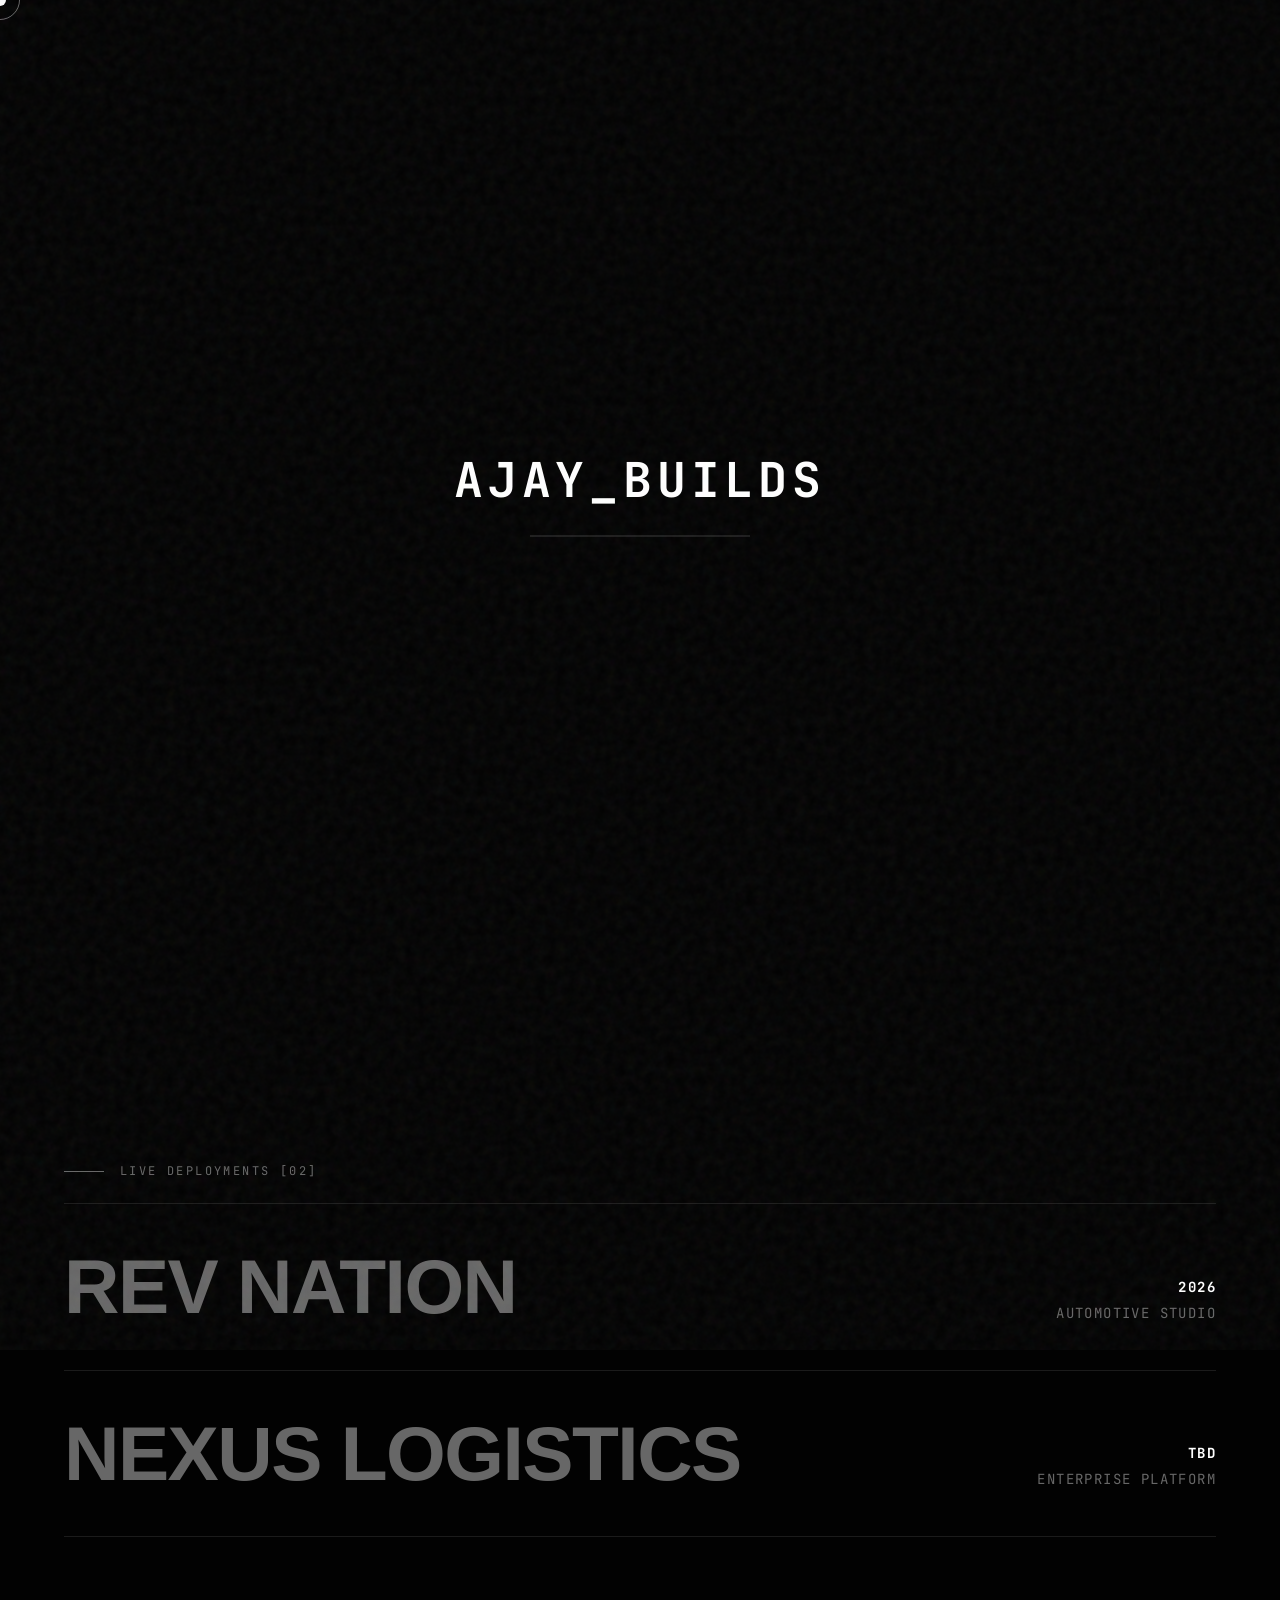
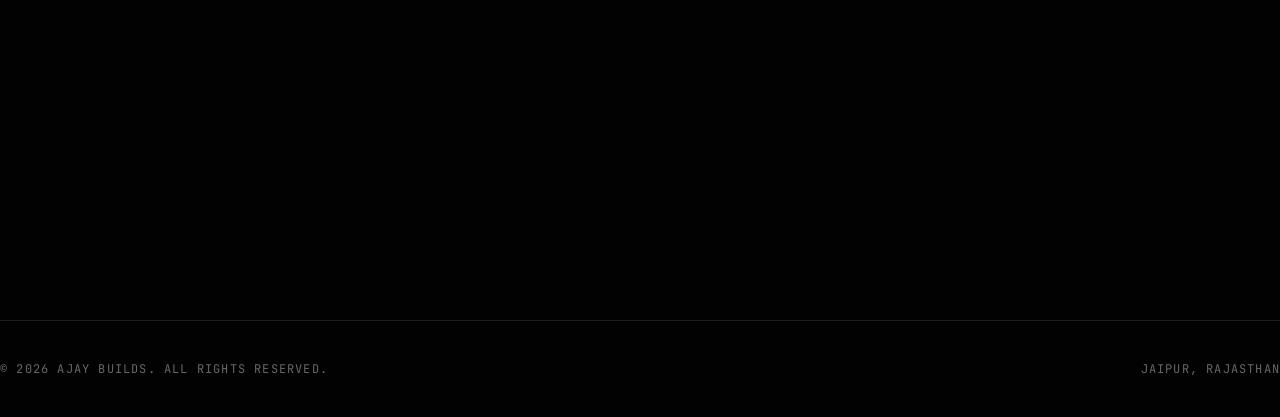
==== commit ae19bac4: "Update index.html" ====
--- a/index.html
+++ b/index.html
@@ -3,927 +3,484 @@
 <head>
 <meta charset="UTF-8">
 <meta name="viewport" content="width=device-width, initial-scale=1.0">
-<title>REV NATION JAIPUR | Custom Builds & Studio</title>
-<meta name="description" content="Custom modifications, precision PPF, ceramic coatings and studio-grade detailing in Jaipur.">
-
-<link href="https://api.fontshare.com/v2/css?f[]=clash-display@500,600,700&f[]=general-sans@300,400,500,600&display=swap" rel="stylesheet">
-<link href="https://fonts.googleapis.com/css2?family=JetBrains+Mono:wght@400;500&display=swap" rel="stylesheet">
+<title>AJAY BUILDS | Digital Architect</title>
+<link href="https://api.fontshare.com/v2/css?f[]=clash-display@500,600,700&f[]=general-sans@300,400,500&display=swap" rel="stylesheet">
+<link href="https://fonts.googleapis.com/css2?family=JetBrains+Mono:wght@400;700&display=swap" rel="stylesheet">
 <link rel="stylesheet" href="https://unpkg.com/lenis@1.3.25/dist/lenis.css">
 
 <style>
 /* ============================================================
-   REV NATION - UNCOMPROMISED FRONT-END (V10)
+   AJAY BUILDS - THE UNCOMPROMISED ARCHITECTURE
    ============================================================ */
 :root {
-  --void: #030303; 
-  --surface: #0a0a0a; 
-  --surface-raised: #141414;
-  --line: rgba(255, 255, 255, 0.08); 
-  --line-strong: rgba(255, 255, 255, 0.16);
+  --bg: #020202; 
   --ink: #ffffff; 
-  --ink-dim: rgba(255, 255, 255, 0.65); 
-  --ink-faint: rgba(255, 255, 255, 0.4);
-  --accent: #e8462a; /* Studio Orange */
-  
-  --display: 'Clash Display', sans-serif;
-  --body: 'General Sans', sans-serif;
+  --ink-dim: rgba(255, 255, 255, 0.4);
+  --line: rgba(255, 255, 255, 0.1); 
+  --accent: #ff3333;
+  --display: 'Clash Display', sans-serif; 
+  --body: 'General Sans', sans-serif; 
   --mono: 'JetBrains Mono', monospace;
 }
 
-* { margin: 0; padding: 0; box-sizing: border-box; } 
-html { scroll-behavior: auto; background: var(--void); }
-body { background: var(--void); color: var(--ink); font-family: var(--body); font-size: 16px; line-height: 1.6; overflow-x: hidden; -webkit-font-smoothing: antialiased; }
-img, video { display: block; max-width: 100%; }
-a, button, select, input, textarea { text-decoration: none !important; outline: none; cursor: pointer; color: inherit; }
-button { font-family: inherit; background: none; border: none; }
-ul { list-style: none; }
-::selection { background: var(--ink); color: var(--void); }
-
-/* Cinematic Film Grain */
-body::after { content: ""; position: fixed; inset: 0; z-index: 9999; pointer-events: none; background-image: url('data:image/svg+xml;utf8,%3Csvg viewBox="0 0 200 200" xmlns="http://www.w3.org/2000/svg"%3E%3Cfilter id="noiseFilter"%3E%3CfeTurbulence type="fractalNoise" baseFrequency="0.8" numOctaves="3" stitchTiles="stitch"/%3E%3C/filter%3E%3Crect width="100%25" height="100%25" filter="url(%23noiseFilter)" opacity="0.05"/%3E%3C/svg%3E'); opacity: 0.9; }
-
-/* Lenis */
-html.lenis, html.lenis body { height: auto; }
-.lenis.lenis-smooth { scroll-behavior: auto !important; }
-.lenis.lenis-stopped { overflow: hidden; }
-
-/* Layout */
-.container { width: 100%; max-width: 1600px; margin: 0 auto; padding: 0 5vw; }
-section { position: relative; }
-.pad { padding: 160px 0; }
-@media(max-width: 900px) { .pad { padding: 100px 0; } }
-
-/* Fade Triggers */
-.cinema-drop { opacity: 0; transform: translateY(40px); will-change: transform, opacity; }
-
-/* Typography */
-.eyebrow { font-family: var(--mono); font-size: 11px; letter-spacing: 0.2em; text-transform: uppercase; color: var(--ink-faint); display: flex; align-items: center; gap: 16px; margin-bottom: 24px; }
-.eyebrow::before { content: ""; width: 24px; height: 1px; background: var(--ink-faint); }
-.eyebrow.accent { color: var(--accent); }
-.eyebrow.accent::before { background: var(--accent); }
-
-h1, h2, h3, h4 { font-family: var(--display); font-weight: 600; line-height: 1.1; letter-spacing: -0.01em; }
-h1 { font-size: clamp(48px, 8vw, 110px); letter-spacing: -0.03em; font-weight: 700; }
-h2 { font-size: clamp(32px, 5vw, 64px); }
-
-.section-head { max-width: 720px; margin-bottom: 64px; }
-.section-head p { color: var(--ink-dim); margin-top: 24px; font-size: clamp(16px, 2vw, 18px); max-width: 600px; font-weight: 400; }
-
-/* Arrows */
-.arrow { display: inline-block; transition: transform 0.4s cubic-bezier(0.16, 1, 0.3, 1), opacity 0.4s; font-family: var(--mono); font-size: 14px; margin-left: 8px; font-weight: 400; }
-.arrow.hidden { opacity: 0; transform: translateX(-10px) scale(0.8); }
-a:hover .arrow.hidden, button:hover .arrow.hidden { opacity: 1; transform: translateX(0) scale(1); }
-a:hover .arrow:not(.hidden), button:hover .arrow:not(.hidden) { transform: translateX(6px); }
-
-/* Buttons & Liquid Effect */
-.btn { position: relative; display: inline-flex; align-items: center; justify-content: center; padding: 16px 36px; border-radius: 100px; font-family: var(--body); font-weight: 500; font-size: 15px; letter-spacing: 0.02em; border: 1px solid var(--line-strong); transition: all 0.4s ease; color: var(--ink); overflow: hidden; }
-.magnetic { will-change: transform; }
-.btn-ghost { background: transparent; backdrop-filter: blur(12px); -webkit-backdrop-filter: blur(12px); }
-.btn-ghost:hover { background: var(--ink); color: var(--void); border-color: var(--ink); }
-
-.btn-liquid { border-color: var(--accent); background: rgba(232,70,42,0.05); isolation: isolate; }
-.goo-layer { position: absolute; inset: -50%; z-index: 0; pointer-events: none; filter: url(#liquid-goo); }
-.blob { position: absolute; bottom: -20px; width: 45%; height: 140%; border-radius: 50%; background: var(--accent); transform: translateY(100%); transition: transform 0.6s cubic-bezier(0.7,0,0.2,1); }
-.btn-liquid:hover .blob { transform: translateY(0); }
-.blob.b1 { left: -10%; transition-delay: 0s; } .blob.b2 { left: 20%; transition-delay: 0.04s; } .blob.b3 { left: 50%; transition-delay: 0.08s; } .blob.b4 { left: 80%; transition-delay: 0.12s; }
-.btn-liquid .txt { position: relative; z-index: 2; color: var(--accent); transition: color 0.3s ease; display: flex; align-items: center; }
-.btn-liquid:hover .txt { color: var(--ink); }
-
-/* Premium WhatsApp Float */
-.whatsapp-float { position: fixed; bottom: 40px; right: 5vw; z-index: 90; width: 64px; height: 64px; border-radius: 50%; background: rgba(10, 10, 10, 0.4); backdrop-filter: blur(16px); -webkit-backdrop-filter: blur(16px); border: 1px solid var(--line-strong); display: flex; align-items: center; justify-content: center; color: var(--ink); transition: all 0.5s cubic-bezier(0.16, 1, 0.3, 1); box-shadow: 0 10px 40px rgba(0,0,0,0.4); }
-.whatsapp-float svg { width: 32px; height: 32px; fill: currentColor; transition: transform 0.5s cubic-bezier(0.16, 1, 0.3, 1); }
-.whatsapp-float:hover { background: #25D366; border-color: #25D366; color: #ffffff; transform: translateY(-8px) scale(1.05); box-shadow: 0 20px 40px rgba(37, 211, 102, 0.4); }
-.whatsapp-float:hover svg { transform: scale(1.1); }
-@media(max-width: 900px) { .whatsapp-float { width: 56px; height: 56px; bottom: 24px; right: 24px; } .whatsapp-float svg { width: 28px; height: 28px; } }
+* { margin: 0; padding: 0; box-sizing: border-box; }
+
+html { 
+  background: var(--bg); 
+  cursor: none; /* Hides default cursor for our custom tracker */
+} 
+
+body { 
+  background: var(--bg); 
+  color: var(--ink); 
+  font-family: var(--body); 
+  font-size: 16px; 
+  overflow-x: hidden; 
+  -webkit-font-smoothing: antialiased; 
+}
+
+a, button { 
+  text-decoration: none; 
+  color: inherit; 
+  cursor: none; 
+}
+
+::selection { 
+  background: var(--ink); 
+  color: var(--bg); 
+}
+
+/* ============================================================
+   KINETIC FILM GRAIN (THE LIVING SCREEN)
+   ============================================================ */
+@keyframes noise {
+  0%, 100% { transform: translate(0, 0); }
+  25% { transform: translate(-1%, -1%); }
+  50% { transform: translate(1%, -1%); }
+  75% { transform: translate(-1%, 1%); }
+}
+
+body::after { 
+  content: ""; 
+  position: fixed; 
+  top: -50%; 
+  left: -50%; 
+  width: 200%; 
+  height: 200%; 
+  z-index: 9999; 
+  pointer-events: none; 
+  background-image: url('data:image/svg+xml;utf8,%3Csvg viewBox="0 0 200 200" xmlns="http://www.w3.org/2000/svg"%3E%3Cfilter id="noiseFilter"%3E%3CfeTurbulence type="fractalNoise" baseFrequency="0.9" numOctaves="3" stitchTiles="stitch"/%3E%3C/filter%3E%3Crect width="100%25" height="100%25" filter="url(%23noiseFilter)" opacity="0.06"/%3E%3C/svg%3E'); 
+  animation: noise 0.2s steps(2) infinite; 
+}
+
+/* ============================================================
+   GRID BACKGROUND SYSTEM
+   ============================================================ */
+.grid-overlay { 
+  position: fixed; 
+  inset: 0; 
+  z-index: 0; 
+  pointer-events: none; 
+  background-size: 100px 100px; 
+  background-image: linear-gradient(to right, rgba(255,255,255,0.02) 1px, transparent 1px), linear-gradient(to bottom, rgba(255,255,255,0.02) 1px, transparent 1px); 
+  mask-image: radial-gradient(circle at center, black 40%, transparent 100%); 
+  -webkit-mask-image: radial-gradient(circle at center, black 40%, transparent 100%); 
+}
+   /* ============================================================
+   ELITE CUSTOM CURSOR
+   ============================================================ */
+#cursor { position: fixed; top: 0; left: 0; width: 12px; height: 12px; background: var(--ink); border-radius: 50%; pointer-events: none; z-index: 10000; mix-blend-mode: exclusion; transition: width 0.3s, height 0.3s, margin 0.3s; transform: translate(-50%, -50%); will-change: transform; }
+#cursor.active { width: 80px; height: 80px; background: rgba(255,255,255,1); }
+#cursor-follower { position: fixed; top: 0; left: 0; width: 40px; height: 40px; border: 1px solid var(--ink-dim); border-radius: 50%; pointer-events: none; z-index: 9999; transform: translate(-50%, -50%); transition: opacity 0.3s; will-change: transform; }
+#cursor.active ~ #cursor-follower { opacity: 0; }
+
+/* ============================================================
+   CRYPTOGRAPHIC SYSTEM PRELOADER
+   ============================================================ */
+#preloader { position: fixed; inset: 0; background: var(--bg); z-index: 9000; display: flex; align-items: center; justify-content: center; flex-direction: column; }
+#boot-log { font-family: var(--mono); font-size: 11px; color: var(--ink-dim); margin-bottom: 24px; text-align: left; width: 220px; display: flex; flex-direction: column; gap: 4px; height: 60px; justify-content: flex-end; overflow: hidden; }
+#loader-text { font-family: var(--mono); font-size: clamp(24px, 4vw, 48px); font-weight: 700; letter-spacing: 0.1em; text-transform: uppercase; }
+.scramble-dull { color: var(--ink-dim); opacity: 0.5; }
+.loader-bar-wrap { width: 220px; height: 2px; background: var(--line); margin-top: 24px; overflow: hidden; position: relative; }
+.loader-bar { position: absolute; top: 0; left: 0; height: 100%; width: 0%; background: var(--ink); }
+
+/* ============================================================
+   GLOBAL LAYOUT & TYPOGRAPHY
+   ============================================================ */
+.container { position: relative; z-index: 10; max-width: 1600px; margin: 0 auto; padding: 0 5vw; }
+section { min-height: 100vh; display: flex; flex-direction: column; justify-content: center; position: relative; padding: 120px 0; }
+.label { font-family: var(--mono); font-size: 12px; letter-spacing: 0.2em; text-transform: uppercase; color: var(--ink-dim); margin-bottom: 24px; display: flex; align-items: center; gap: 16px; }
+.label::before { content: ""; width: 40px; height: 1px; background: var(--ink-dim); }
+
+/* ============================================================
+   MAGNETIC HOVER BACKGROUND ENGINE
+   ============================================================ */
+#hover-bg-engine { position: fixed; inset: 0; z-index: 1; pointer-events: none; background: var(--bg); }
+.bg-img { position: absolute; inset: 0; width: 100%; height: 100%; object-fit: cover; opacity: 0; transform: scale(1.05); transition: opacity 0.8s cubic-bezier(0.16, 1, 0.3, 1), transform 3s cubic-bezier(0.16, 1, 0.3, 1); filter: grayscale(100%) contrast(1.2); }
+.bg-img.active { opacity: 0.3; transform: scale(1); }
+#hover-bg-engine::after { content: ""; position: absolute; inset: 0; background: radial-gradient(circle at center, transparent 0%, var(--bg) 100%); }
+
+/* ============================================================
+   HERO & PORTFOLIO INDEX
+   ============================================================ */
+.hero { min-height: 100vh; display: flex; flex-direction: column; justify-content: flex-end; padding-bottom: 15vh; }
+.hero-title { font-family: var(--display); font-size: clamp(60px, 10vw, 160px); font-weight: 700; line-height: 0.85; letter-spacing: -0.04em; text-transform: uppercase; margin-bottom: 24px; position: relative; z-index: 2; }
+.hero-subtitle { font-family: var(--mono); font-size: clamp(14px, 1.5vw, 18px); color: var(--ink-dim); max-width: 600px; line-height: 1.6; letter-spacing: 0.05em; }
+
+.project-list { display: flex; flex-direction: column; width: 100%; border-top: 1px solid var(--line); }
+.project-item { display: flex; justify-content: space-between; align-items: flex-end; padding: 48px 0; border-bottom: 1px solid var(--line); position: relative; z-index: 2; transition: padding 0.4s cubic-bezier(0.16, 1, 0.3, 1); }
+.project-item:hover { padding-left: 2vw; padding-right: 2vw; border-bottom-color: var(--ink); }
+.project-title { font-family: var(--display); font-size: clamp(40px, 6vw, 100px); font-weight: 600; line-height: 0.9; letter-spacing: -0.02em; text-transform: uppercase; color: var(--ink-dim); transition: color 0.4s; }
+.project-item:hover .project-title { color: var(--ink); }
+.project-meta { font-family: var(--mono); font-size: 14px; color: var(--ink-dim); text-align: right; display: flex; flex-direction: column; gap: 8px; text-transform: uppercase; letter-spacing: 0.1em; }
+.project-year { font-weight: 700; color: var(--ink); }
+
+.footer { padding: 40px 0; border-top: 1px solid var(--line); margin-top: 120px; display: flex; justify-content: space-between; font-family: var(--mono); font-size: 12px; color: var(--ink-dim); text-transform: uppercase; letter-spacing: 0.1em; }
 </style>
 </head>
 <body>
-
-<svg width="0" height="0" style="position:absolute; pointer-events:none;">
-<defs>
-<filter id="liquid-goo">
-<feGaussianBlur in="SourceGraphic" stdDeviation="8" result="blur"/>
-<feColorMatrix in="blur" mode="matrix" values="1 0 0 0 0  0 1 0 0 0  0 0 1 0 0  0 0 0 19 -9" result="goo"/>
-<feComposite in="SourceGraphic" in2="goo" operator="atop"/>
-</filter>
-</defs>
-</svg>
+   <!-- ============================================================
+     CUSTOM TRACKER CURSOR
+     ============================================================ -->
+<div id="cursor"></div>
+<div id="cursor-follower"></div>
+
+<!-- ============================================================
+     MAGNETIC BACKGROUND IMAGE ENGINE
+     ============================================================ -->
+<div id="hover-bg-engine">
+  <!-- Image for Project 1: Rev Nation -->
+  <img src="https://images.unsplash.com/photo-1618843479313-40f8afb4b4d8?q=80&w=1920&auto=format&fit=crop" id="bg-revnation" class="bg-img" alt="Rev Nation">
+  
+  <!-- Image for Project 2: Future Slot -->
+  <img src="https://images.unsplash.com/photo-1486406146926-c627a92ad1ab?q=80&w=1920&auto=format&fit=crop" id="bg-future1" class="bg-img" alt="Future Project">
+</div>
+
+<!-- ============================================================
+     GRID OVERLAY & PRELOADER
+     ============================================================ -->
+<div class="grid-overlay"></div>
+
+<div id="preloader">
+  <div id="boot-log"></div>
+  <div id="loader-text" data-text="AJAY_BUILDS">AJAY_BUILDS</div>
+  <div class="loader-bar-wrap"><div class="loader-bar" id="loader-bar"></div></div>
+</div>
+
+<!-- ============================================================
+     MAIN PORTFOLIO CONTENT
+     ============================================================ -->
+<main>
+  <!-- HERO SECTION -->
+  <section class="hero container">
+    <div class="label">System Initialized</div>
+    <h1 class="hero-title" data-scramble="AJAY BUILDS">AJAY BUILDS</h1>
+    <p class="hero-subtitle">Creative Developer & Digital Architect.<br>Engineering uncompromised web experiences.</p>
+  </section>
+
+  <!-- THE INDEX (PROJECT LIST) -->
+  <section class="container" style="padding-top: 0;">
+    <div class="label">Live Deployments [02]</div>
+    
+    <div class="project-list">
+      
+      <!-- PROJECT 1: REV NATION -->
+      <!-- Replace '/revnation/' with your actual link if needed -->
+      <a href="/revnation/" class="project-item" data-target="bg-revnation">
+        <div class="project-title scramble-target" data-text="REV NATION">REV NATION</div>
+        <div class="project-meta">
+          <span class="project-year">2026</span>
+          <span>Automotive Studio</span>
+        </div>
+      </a>
+
+      <!-- PROJECT 2: FUTURE SLOT -->
+      <a href="#" class="project-item" data-target="bg-future1">
+        <div class="project-title scramble-target" data-text="NEXUS LOGISTICS">NEXUS LOGISTICS</div>
+        <div class="project-meta">
+          <span class="project-year">TBD</span>
+          <span>Enterprise Platform</span>
+        </div>
+      </a>
+
+    </div>
+  </section>
+</main>
+
+<!-- FOOTER -->
+<footer class="container footer">
+  <div>© 2026 Ajay Builds. All Rights Reserved.</div>
+  <div>Jaipur, Rajasthan</div>
+</footer>
+<!-- ============================================================
+     THE CREATIVE AGENCY JAVASCRIPT ENGINE
+     ============================================================ -->
+<script src="https://cdnjs.cloudflare.com/ajax/libs/gsap/3.12.5/gsap.min.js"></script>
+<script src="https://unpkg.com/lenis@1.3.25/dist/lenis.min.js"></script>
+
+<script>
+document.addEventListener('DOMContentLoaded', () => {
+  
+  /* ==========================================
+     1. LENIS SMOOTH SCROLL
+     ========================================== */
+  const lenis = new Lenis({ 
+    duration: 1.2, 
+    easing: (t) => Math.min(1, 1.001 - Math.pow(2, -10 * t)), 
+    direction: 'vertical', 
+    smooth: true 
+  });
+  function raf(time) { lenis.raf(time); requestAnimationFrame(raf); }
+  requestAnimationFrame(raf);
+
+  /* ==========================================
+     2. ELITE CUSTOM CURSOR
+     ========================================== */
+  const cursor = document.getElementById('cursor');
+  const follower = document.getElementById('cursor-follower');
+  let mouseX = 0, mouseY = 0, posX = 0, posY = 0;
+  
+  window.addEventListener('mousemove', e => {
+    mouseX = e.clientX; 
+    mouseY = e.clientY;
+    gsap.to(cursor, { x: mouseX, y: mouseY, duration: 0.1, ease: "power2.out" });
+  });
+
+  gsap.ticker.add(() => {
+    posX += (mouseX - posX) / 6; 
+    posY += (mouseY - posY) / 6;
+    gsap.set(follower, { x: posX, y: posY });
+  });
+
+  /* ==========================================
+     3. HAPTIC SOUND EFFECTS (THE "TICK")
+     ========================================== */
+  const audioCtx = new (window.AudioContext || window.webkitAudioContext)();
+  
+  function playTick() {
+    if(audioCtx.state === 'suspended') audioCtx.resume();
+    const osc = audioCtx.createOscillator();
+    const gain = audioCtx.createGain();
+    
+    osc.connect(gain); 
+    gain.connect(audioCtx.destination);
+    
+    osc.type = 'sine';
+    osc.frequency.setValueAtTime(800, audioCtx.currentTime);
+    osc.frequency.exponentialRampToValueAtTime(10, audioCtx.currentTime + 0.05);
+    
+    gain.gain.setValueAtTime(0.03, audioCtx.currentTime); 
+    gain.gain.exponentialRampToValueAtTime(0.001, audioCtx.currentTime + 0.05);
+    
+    osc.start(); 
+    osc.stop(audioCtx.currentTime + 0.05);
+  }
+
+  // Attach hover states and haptic sounds to all interactable elements
+  document.querySelectorAll('a, button, .project-item').forEach(el => {
+    el.addEventListener('mouseenter', () => { 
+      cursor.classList.add('active'); 
+      playTick(); 
+    });
+    el.addEventListener('mouseleave', () => cursor.classList.remove('active'));
+  });
+   <!-- ============================================================
+     SECURITY PROTOCOLS (NO SELECT)
+     ============================================================ -->
 <style>
-/* ============================================================
-   PRELOADER (GARAGE DOOR SPLIT)
-   ============================================================ */
-#preloader { position: fixed; inset: 0; z-index: 99999; display: flex; align-items: center; justify-content: center; pointer-events: none; }
-.pl-curtain { position: absolute; left: 0; width: 100%; height: 50.5vh; background: var(--void); transition: transform 1.2s cubic-bezier(0.7, 0, 0.2, 1); z-index: 1; border-bottom: 1px solid var(--line); }
-.pl-curtain.pl-top { top: 0; border-bottom: 1px solid rgba(255,255,255,0.04); }
-.pl-curtain.pl-bottom { bottom: 0; border-bottom: none; border-top: 1px solid rgba(255,255,255,0.04); }
-.pl-content { position: relative; z-index: 2; display: flex; flex-direction: column; align-items: center; gap: 24px; transition: opacity 0.4s ease, transform 0.4s ease; }
-.pl-brand { font-family: var(--display); font-weight: 700; font-size: 16px; letter-spacing: 0.3em; color: var(--ink); text-transform: uppercase; }
-.pl-counter { display: flex; align-items: flex-end; gap: 8px; font-family: var(--mono); color: var(--ink); }
-.pl-counter .num { font-size: 56px; font-weight: 400; line-height: 0.8; letter-spacing: -0.05em; }
-.pl-counter .unit { font-size: 14px; font-weight: 400; letter-spacing: 0.1em; padding-bottom: 4px; color: var(--ink-faint); }
-.pl-bar-wrap { width: 240px; height: 1px; background: var(--line-strong); overflow: hidden; }
-.pl-bar { height: 100%; width: 0%; background: var(--ink); transition: width 0.1s linear; }
-
-#preloader.done .pl-top { transform: translateY(-100%); }
-#preloader.done .pl-bottom { transform: translateY(100%); }
-#preloader.done .pl-content { opacity: 0; transform: scale(0.95); }
-
-/* ============================================================
-   NAVBAR & WALKING LINE HOVER
-   ============================================================ */
-header { position: fixed; top: 2vw; left: 5vw; width: 90vw; max-width: 1500px; z-index: 100; padding: 16px 32px; border-radius: 100px; background: rgba(5, 5, 5, 0.4); backdrop-filter: blur(24px); -webkit-backdrop-filter: blur(24px); border: 1px solid rgba(255,255,255,0.05); display: flex; align-items: center; justify-content: space-between; transition: all 0.8s cubic-bezier(0.16, 1, 0.3, 1); overflow: hidden; }
-.header-logo { font-family: var(--display); font-weight: 700; font-size: 18px; display: flex; align-items: center; gap: 10px; color: var(--ink); text-transform: uppercase; letter-spacing: 0.1em; }
-.header-logo .mark { width: 22px; height: 22px; flex-shrink: 0; }
-.header-links { display: flex; gap: 48px; position: absolute; left: 50%; transform: translateX(-50%); }
-
-/* The Walking Line Effect */
-.header-links a { font-family: var(--body); font-size: 14px; font-weight: 400; color: var(--ink-dim); position: relative; padding-bottom: 4px; transition: color 0.3s; }
-.header-links a::after { content: ""; position: absolute; left: 0; bottom: 0; width: 100%; height: 1.5px; background: var(--ink); transform: scaleX(0); transform-origin: right; transition: transform 0.4s cubic-bezier(0.16, 1, 0.3, 1); }
-.header-links a:hover { color: var(--ink); }
-.header-links a:hover::after { transform: scaleX(1); transform-origin: left; }
-
-.header-actions { display: flex; align-items: center; gap: 16px; }
-
-/* The Mobile Arrow Trigger */
-.menu-trigger { display: none; width: 32px; height: 32px; position: relative; z-index: 101; cursor: pointer; align-items: center; justify-content: center; }
-.menu-trigger span { position: absolute; right: 4px; height: 1.5px; background: var(--ink); transition: all 0.4s cubic-bezier(0.7,0,0.3,1); border-radius: 2px; }
-.menu-trigger span:nth-child(1) { top: 10px; width: 24px; }
-.menu-trigger span:nth-child(2) { top: 16px; width: 24px; }
-.menu-trigger span:nth-child(3) { top: 22px; width: 24px; }
-.menu-trigger.open span:nth-child(1) { transform: translate(-4px, 4px) rotate(-45deg); width: 12px; }
-.menu-trigger.open span:nth-child(2) { width: 24px; }
-.menu-trigger.open span:nth-child(3) { transform: translate(-4px, -4px) rotate(45deg); width: 12px; }
-
-#mobile-drawer { position: fixed; top: 0; right: -100%; width: 100%; max-width: 440px; height: 100vh; background: rgba(5, 5, 5, 0.98); backdrop-filter: blur(32px); z-index: 99; padding: 140px 10vw 40px; display: flex; flex-direction: column; gap: 40px; transition: right 0.7s cubic-bezier(0.16, 1, 0.3, 1); border-left: 1px solid var(--line-strong); }
-#mobile-drawer.open { right: 0; }
-#mobile-drawer a { font-size: 32px; color: var(--ink-dim); font-family: var(--display); font-weight: 500; display: flex; align-items: center; justify-content: space-between; transition: color 0.3s; border-bottom: 1px solid var(--line); padding-bottom: 24px; }
-#mobile-drawer a:hover { color: var(--ink); }
-#mobile-drawer a .arrow { font-size: 24px; opacity: 0; transform: translateX(-10px); transition: all 0.4s cubic-bezier(0.16,1,.3,1); }
-#mobile-drawer a:hover .arrow { opacity: 1; transform: translateX(0); }
-body.menu-open { overflow: hidden; }
-
-@media(max-width: 900px) { 
-  .header-links, .header-actions .btn { display: none !important; } 
-  header { top: 16px; left: 24px; width: calc(100% - 48px); padding: 12px 24px; background: rgba(10, 10, 10, 0.85); justify-content: space-between; }
-  .menu-trigger { display: flex !important; } 
-}
-
-/* ============================================================
-   HERO SECTION & TOTAL CINEMATIC TAKEOVER
-   ============================================================ */
-#hero { height: 100vh; min-height: 700px; position: relative; overflow: hidden; background: var(--void); }
-.hero-media { position: absolute; inset: 0; filter: grayscale(100%) contrast(1.1); } 
-.hero-media video { position: absolute; inset: 0; width: 100%; height: 100%; object-fit: cover; opacity: 0.6; transition: opacity 1s; }
-
-/* The Scrim */
-.hero-scrim { position: absolute; inset: 0; background: radial-gradient(ellipse at 50% 30%, rgba(3,3,3,0) 0%, rgba(3,3,3,0.5) 62%, rgba(3,3,3,0.95) 100%), linear-gradient(180deg, rgba(3,3,3,0.3) 0%, rgba(3,3,3,0) 30%, rgba(3,3,3,0.9) 85%, var(--void) 100%); transition: opacity 1.2s cubic-bezier(0.16,1,.3,1); pointer-events: none; }
-
-/* The Content */
-.hero-content { position: relative; z-index: 2; height: 100%; display: flex; flex-direction: column; justify-content: flex-end; padding-bottom: 12vh; transition: transform 1.2s cubic-bezier(0.16,1,.3,1), opacity 1.2s cubic-bezier(0.16,1,.3,1); transform-origin: bottom left; }
-.hero h1 .line { display: block; overflow: hidden; padding-bottom: 8px; }
-.hero h1 .line span { display: inline-block; transform: translateY(105%); transition: transform 1s cubic-bezier(0.16, 1, 0.3, 1); }
-.hero.revealed h1 .line:nth-child(1) span { transition-delay: 0.1s; }
-.hero.revealed h1 .line:nth-child(2) span { transition-delay: 0.25s; }
-.hero.revealed h1 .line span { transform: translateY(0); }
-.hero-content p.sub { opacity: 0; transform: translateY(20px); transition: all 0.8s cubic-bezier(0.16,1,.3,1) 0.4s; }
-.hero.revealed p.sub { opacity: 1; transform: translateY(0); }
-.hero-actions { margin-top: 48px; display: flex; gap: 20px; flex-wrap: wrap; opacity: 0; transform: translateY(20px); transition: all 0.8s cubic-bezier(0.16,1,.3,1) 0.55s; }
-.hero.revealed .hero-actions { opacity: 1; transform: translateY(0); }
-
-/* --- THE FULL CINEMATIC VANISH (ONLY TRIGGERS AT TOP OF PAGE) --- */
-body.ui-minimized header { opacity: 0; visibility: hidden; transform: translateY(-20px); pointer-events: none; }
-body.ui-minimized .hero-content { opacity: 0; visibility: hidden; transform: translateY(40px); pointer-events: none; }
-body.ui-minimized .hero-scrim { opacity: 0; } /* Text, Buttons, Scrim all gone. Just raw video. */
+  body {
+    -webkit-user-select: none; /* Safari */
+    -moz-user-select: none;    /* Firefox */
+    -ms-user-select: none;     /* IE10+/Edge */
+    user-select: none;         /* Standard */
+  }
 </style>
 
-<!-- WHATSAPP FLOAT -->
-<a href="https://wa.me/917300049430" target="_blank" rel="noopener" class="whatsapp-float" aria-label="Chat on WhatsApp">
-  <svg viewBox="0 0 24 24"><path d="M17.472 14.382c-.297-.149-1.758-.867-2.03-.967-.273-.099-.471-.148-.67.15-.197.297-.767.966-.94 1.164-.173.199-.347.223-.644.075-.297-.15-1.255-.463-2.39-1.475-.883-.788-1.48-1.761-1.653-2.059-.173-.297-.018-.458.13-.606.134-.133.298-.347.446-.52.149-.174.198-.298.298-.497.099-.198.05-.371-.025-.52-.075-.149-.669-1.612-.916-2.207-.242-.579-.487-.5-.669-.51-.173-.008-.371-.01-.57-.01-.198 0-.52.074-.792.372-.272.297-1.04 1.016-1.04 2.479 0 1.462 1.065 2.875 1.213 3.074.149.198 2.096 3.2 5.077 4.487.709.306 1.262.489 1.694.625.712.227 1.36.195 1.871.118.571-.085 1.758-.719 2.006-1.413.248-.694.248-1.289.173-1.413-.074-.124-.272-.198-.57-.347m-5.421 7.403h-.004a9.87 9.87 0 01-5.031-1.378l-.361-.214-3.741.982.998-3.648-.235-.374a9.86 9.86 0 01-1.51-5.26c.001-5.45 4.436-9.884 9.888-9.884 2.64 0 5.122 1.03 6.988 2.898a9.825 9.825 0 012.893 6.994c-.003 5.45-4.437 9.884-9.885 9.884m8.413-18.297A11.815 11.815 0 0012.05 0C5.495 0 .16 5.335.157 11.892c0 2.096.547 4.142 1.588 5.945L.057 24l6.305-1.654a11.882 11.882 0 005.683 1.448h.005c6.554 0 11.89-5.335 11.893-11.893a11.821 11.821 0 00-3.48-8.413Z"/></svg>
-</a>
-
-<!-- PRELOADER -->
-<div id="preloader" role="status" aria-label="Loading Studio">
-  <div class="pl-curtain pl-top"></div>
-  <div class="pl-curtain pl-bottom"></div>
-  <div class="pl-content">
-    <div class="pl-brand">REV NATION</div>
-    <div class="pl-counter"><span class="num" id="plPct">0</span><span class="unit">% LOADED</span></div>
-    <div class="pl-bar-wrap"><div class="pl-bar" id="plBar"></div></div>
-  </div>
-</div>
-
-<header id="siteHeader">
-<div class="header-logo">
-<span class="mark"><svg viewBox="0 0 40 40" fill="none"><path d="M6 30 A16 16 0 0 1 34 30" stroke="var(--ink)" stroke-width="2.4" stroke-linecap="square"/><path d="M6 30 A16 16 0 0 1 21 14.4" stroke="var(--accent)" stroke-width="2.4" stroke-linecap="square"/><line x1="20" y1="30" x2="27.5" y2="16" stroke="var(--ink)" stroke-width="2.4" stroke-linecap="square"/></svg></span>
-REV NATION
-</div>
-<nav class="header-links">
-<a href="#services">What We Do</a>
-<a href="#process">The Process</a>
-<a href="#builds">Studio Log</a>
-</nav>
-<div class="header-actions">
-<a href="#booking" class="btn btn-ghost magnetic">Initiate Project <span class="arrow hidden">→</span></a>
-<button class="menu-trigger" id="menuTrigger" aria-label="Open menu"><span></span><span></span><span></span></button>
-</div>
-</header>
-
-<div id="mobile-drawer">
-<a href="#services">What We Do <span class="arrow">→</span></a>
-<a href="#process">The Process <span class="arrow">→</span></a>
-<a href="#builds">Studio Log <span class="arrow">→</span></a>
-<a href="#booking" style="color:var(--ink); border-color: var(--ink-faint);">Initiate Project <span class="arrow">→</span></a>
-</div>
-
-<main>
-<section id="hero">
-<div class="hero-media"><video autoplay muted loop playsinline poster="assets/hero-poster.jpg" id="heroVideo"><source src="assets/hero-reveal.mp4" type="video/mp4"></video></div>
-<div class="hero-scrim"></div>
-<div class="container hero-content">
-<div class="eyebrow accent">Jaipur Custom Builds</div>
-<h1>
-<span class="line"><span>One studio.</span></span>
-<span class="line"><span>Every layer.</span></span>
-</h1>
-<p class="sub">From wraps and wheels to optically clear film and ceramic gloss — each service is engineered to work together.</p>
-<div class="hero-actions">
-<a href="#services" class="btn btn-ghost magnetic">View Services <span class="arrow">→</span></a>
-<a href="#booking" class="btn btn-liquid magnetic">
-  <span class="goo-layer"><span class="blob b1"></span><span class="blob b2"></span><span class="blob b3"></span><span class="blob b4"></span></span>
-  <span class="txt">Book Inspection <span class="arrow hidden">→</span></span>
-</a>
-</div>
-</div>
-</section>
-<style>
-/* ============================================================
-   UNIVERSAL HORIZONTAL SCROLL ENGINE (PERFECTED PROPORTIONS)
-   ============================================================ */
-.h-scroll-section { overflow: hidden; background: var(--void); padding: 160px 0; position: relative; border-bottom: 1px solid var(--line); }
-.h-scroll-layout { display: flex; flex-direction: column; gap: 80px; }
-.h-scroll-header { max-width: 720px; padding: 0 5vw; margin: 0; }
-
-/* Center alignment container for desktop and mobile */
-.h-scroll-viewport { width: 100vw; overflow-x: auto; padding-left: 50vw; padding-right: 50vw; scroll-snap-type: x mandatory; scrollbar-width: none; }
-.h-scroll-viewport::-webkit-scrollbar { display: none; }
-.h-scroll-track { display: flex; gap: 32px; width: max-content; padding-bottom: 40px; will-change: transform; margin-left: -200px; /* Offset by half the card width to perfectly center the first card */ }
-
-/* The Perfected Luxury Card: 400x560 */
-.h-card { width: 400px; height: 560px; border-radius: 16px; overflow: hidden; position: relative; background: var(--surface); border: 1px solid var(--line); scroll-snap-align: center; flex-shrink: 0; box-shadow: 0 20px 40px rgba(0,0,0,0.5); display: flex; flex-direction: column; cursor: pointer; transition: border-color 0.4s; }
-.h-card:hover { border-color: var(--ink-faint); }
-.h-card-media { position: absolute; inset: 0; width: 100%; height: 100%; background: var(--surface-raised); overflow: hidden; }
-.h-card-media video, .h-card-media img { width: 100%; height: 100%; object-fit: cover; transition: transform 0.8s cubic-bezier(0.16, 1, 0.3, 1), filter 0.8s; filter: grayscale(100%) contrast(1.1); }
-.h-card:hover .h-card-media video, .h-card:hover .h-card-media img { transform: scale(1.05); filter: grayscale(0%) contrast(1); }
-
-.h-card-scrim { position: absolute; inset: 0; background: linear-gradient(180deg, rgba(3,3,3,0) 0%, rgba(3,3,3,0.3) 40%, rgba(3,3,3,0.95) 100%); pointer-events: none; z-index: 1; transition: opacity 0.4s; }
-.h-card:hover .h-card-scrim { opacity: 0.8; }
-.h-card-body { position: absolute; bottom: 0; left: 0; width: 100%; padding: 40px; z-index: 2; display: flex; flex-direction: column; }
-.h-card-tag { font-family: var(--mono); font-size: 11px; letter-spacing: 0.12em; text-transform: uppercase; color: var(--void); background: var(--ink); padding: 8px 16px; border-radius: 100px; width: max-content; margin-bottom: 24px; transition: transform 0.4s; font-weight: 500; }
-.h-card h4 { font-family: var(--display); font-size: 26px; color: var(--ink); margin-bottom: 12px; line-height: 1.1; display: flex; justify-content: space-between; align-items: flex-end;}
-.h-card p { font-size: 15px; color: var(--ink-dim); font-weight: 400; line-height: 1.6; }
-.h-card-arrow { width: 36px; height: 36px; border-radius: 50%; border: 1px solid var(--line-strong); display: flex; align-items: center; justify-content: center; transition: all 0.4s cubic-bezier(0.16, 1, 0.3, 1); background: rgba(3,3,3,0.4); backdrop-filter: blur(4px); -webkit-backdrop-filter: blur(4px); font-family: var(--mono); font-size: 14px; }
-.h-card:hover .h-card-arrow { background: var(--ink); color: var(--void); border-color: var(--ink); transform: scale(1.1) translateX(4px); }
-
-/* Authority Marquee */
-.marquee { overflow: hidden; border-bottom: 1px solid var(--line); background: var(--void); padding: 32px 0; }
-.marquee-track { display: flex; gap: 120px; width: max-content; animation: marquee-scroll 35s linear infinite; }
-.marquee-track span { font-family: var(--display); font-weight: 600; font-size: 15px; letter-spacing: 0.2em; color: var(--ink-faint); text-transform: uppercase; white-space: nowrap; }
-@keyframes marquee-scroll { from { transform: translateX(0); } to { transform: translateX(-50%); } }
-
-/* Authority Grid */
-#authority { background: var(--void); border-bottom: 1px solid var(--line); }
-.authority-grid { display: grid; grid-template-columns: 1fr 1fr; gap: 80px; align-items: center; }
-.authority-left h2 { font-family: var(--display); font-size: clamp(32px, 3.5vw, 56px); font-weight: 600; line-height: 1.1; letter-spacing: -0.02em; margin-top: 24px; color: var(--ink); }
-.stat-grid { display: grid; grid-template-columns: repeat(2, 1fr); gap: 60px 40px; border-left: 1px solid var(--line); padding-left: 80px; }
-.stat { display: flex; flex-direction: column; position: relative; padding-bottom: 24px; border-bottom: 1px solid var(--line); }
-.stat:nth-child(n+3) { border-bottom: none; padding-bottom: 0; } 
-.stat-num { font-family: var(--display); font-size: clamp(48px, 5vw, 88px); font-weight: 700; display: flex; align-items: flex-end; gap: 4px; line-height: 0.9; color: var(--ink); letter-spacing: -0.04em; }
-.odo { display: inline-flex; overflow: hidden;}
-.odo-digit { display: inline-block; height: 1em; overflow: hidden; position: relative; width: 0.65em; vertical-align: top; }
-.odo-strip { position: absolute; left: 0; top: 0; display: flex; flex-direction: column; }
-.odo-strip span { height: 1em; display: flex; align-items: center; justify-content: center; }
-.stat-label { font-family: var(--mono); font-size: 12px; color: var(--ink-dim); letter-spacing: 0.15em; margin-top: 16px; text-transform: uppercase; font-weight: 500; }
-
-@media(max-width: 900px) { 
-  .h-scroll-layout { gap: 40px; }
-  .h-card { width: 320px; height: 480px; }
-  .h-scroll-track { margin-left: -160px; } /* Half of 320px */
-  .h-card-body { padding: 32px; }
-  .authority-grid { grid-template-columns: 1fr; gap: 60px; } 
-  .stat-grid { border-left: none; padding-left: 0; }
-}
-</style>
-<div class="marquee"><div class="marquee-track">
-<span>Porsche</span><span>BMW</span><span>Audi</span><span>Mercedes-Benz</span><span>Range Rover</span><span>Jaguar</span><span>Volvo</span><span>MINI</span><span>Mahindra</span>
-<span>Porsche</span><span>BMW</span><span>Audi</span><span>Mercedes-Benz</span><span>Range Rover</span><span>Jaguar</span><span>Volvo</span><span>MINI</span><span>Mahindra</span>
-</div></div>
-
-<section id="authority" class="pad">
-<div class="container authority-grid cinema-drop">
-<div class="authority-left">
-<div class="eyebrow">Studio Infrastructure</div>
-<h2>Built to run at volume, engineered for <span style="color:var(--ink-faint);">perfection.</span></h2>
-</div>
-<div class="stat-grid">
-<div class="stat"><div class="stat-num"><span class="odo" data-count="4200"></span><span style="font-size: 0.4em; margin-bottom: 8px;">+</span></div><div class="stat-label">Vehicles Serviced</div></div>
-<div class="stat"><div class="stat-num"><span class="odo" data-count="28"></span><span style="font-size: 0.4em; margin-bottom: 8px;">k</span></div><div class="stat-label">Sq.Ft Facility</div></div>
-<div class="stat"><div class="stat-num"><span class="odo" data-count="12"></span></div><div class="stat-label">Install Bays</div></div>
-<div class="stat"><div class="stat-num"><span class="odo" data-count="11"></span></div><div class="stat-label">Years Active</div></div>
-</div>
-</div>
-</section>
-
-<!-- 1. WHAT WE DO (Premium Horizontal Gallery) -->
-<section id="services" class="h-scroll-section">
-<div class="h-scroll-layout">
-<div class="section-head h-scroll-header cinema-drop">
-<div class="eyebrow">What We Do</div>
-<h2>One studio. Every layer.</h2>
-<p>From wraps to optically clear film—each service is engineered to work together under one roof.</p>
-</div>
-<div class="h-scroll-viewport" id="servicesViewport">
-<div class="h-scroll-track cinema-drop" id="servicesTrack">
-
-<div class="h-card">
-  <div class="h-card-media" id="media-service_1"><img src="https://images.unsplash.com/photo-1603584173870-7f23fdae1b7a?q=80&w=800&auto=format&fit=crop" alt="Modifications"></div>
-  <div class="h-card-scrim"></div>
-  <div class="h-card-body">
-    <div class="h-card-tag">01</div>
-    <h4>Modifications <div class="h-card-arrow">→</div></h4>
-    <p>Wraps, alloy wheels, lighting upgrades, and custom interior builds.</p>
-  </div>
-</div>
-
-<div class="h-card">
-  <div class="h-card-media" id="media-service_2"><img src="https://images.unsplash.com/photo-1618843479313-40f8afb4b4d8?q=80&w=800&auto=format&fit=crop" alt="PPF"></div>
-  <div class="h-card-scrim"></div>
-  <div class="h-card-body">
-    <div class="h-card-tag">02</div>
-    <h4>Protection Film <div class="h-card-arrow">→</div></h4>
-    <p>Self-healing, optically clear defense against stone chips and abrasions.</p>
-  </div>
-</div>
-
-<div class="h-card">
-  <div class="h-card-media" id="media-service_3"><img src="https://images.unsplash.com/photo-1601362840469-51e4d8d58785?q=80&w=800&auto=format&fit=crop" alt="Ceramic"></div>
-  <div class="h-card-scrim"></div>
-  <div class="h-card-body">
-    <div class="h-card-tag">03</div>
-    <h4>Ceramic Coating <div class="h-card-arrow">→</div></h4>
-    <p>Chemical-resistant, deep gloss layer that locks in true paint depth.</p>
-  </div>
-</div>
-
-<div class="h-card">
-  <div class="h-card-media" id="media-service_4"><img src="https://images.unsplash.com/photo-1600705722908-bab1e6191f63?q=80&w=800&auto=format&fit=crop" alt="Detailing"></div>
-  <div class="h-card-scrim"></div>
-  <div class="h-card-body">
-    <div class="h-card-tag">04</div>
-    <h4>Detailing <div class="h-card-arrow">→</div></h4>
-    <p>Multi-stage machine correction that restores and perfects factory clarity.</p>
-  </div>
-</div>
-
-</div>
-</div>
-</div>
-</section>
-
-<!-- 2. PROCESS / HOW IT'S BUILT -->
-<section id="process" class="h-scroll-section">
-<div class="h-scroll-layout">
-<div class="section-head h-scroll-header cinema-drop">
-<div class="eyebrow">The Process</div>
-<h2>Craftsmanship, made visible.</h2>
-<p>Swipe through our meticulous 4-step studio pipeline.</p>
-</div>
-<div class="h-scroll-viewport" id="processViewport">
-<div class="h-scroll-track cinema-drop" id="processTrack">
-
-<div class="h-card">
-  <div class="h-card-media" id="media-process_1"></div>
-  <div class="h-card-scrim"></div>
-  <div class="h-card-body">
-    <div class="h-card-tag">Phase 1</div>
-    <h4>Inspection <div class="h-card-arrow">→</div></h4>
-    <p>Full condition assessment, paint depth mapping, and precision prep strategy.</p>
-  </div>
-</div>
-
-<div class="h-card">
-  <div class="h-card-media" id="media-process_2"></div>
-  <div class="h-card-scrim"></div>
-  <div class="h-card-body">
-    <div class="h-card-tag">Phase 2</div>
-    <h4>Decontamination <div class="h-card-arrow">→</div></h4>
-    <p>Chemical and mechanical correction to completely strip oxidation and swirls.</p>
-  </div>
-</div>
-
-<div class="h-card">
-  <div class="h-card-media" id="media-process_3"></div>
-  <div class="h-card-scrim"></div>
-  <div class="h-card-body">
-    <div class="h-card-tag">Phase 3</div>
-    <h4>Installation <div class="h-card-arrow">→</div></h4>
-    <p>Wet fitment in our climate-controlled bay. Wrapped and tucked invisible edges.</p>
-  </div>
-</div>
-
-<div class="h-card">
-  <div class="h-card-media" id="media-process_4"></div>
-  <div class="h-card-scrim"></div>
-  <div class="h-card-body">
-    <div class="h-card-tag">Phase 4</div>
-    <h4>Delivery <div class="h-card-arrow">→</div></h4>
-    <p>Rigorous panel-by-panel review under specialized studio lighting prior to handover.</p>
-  </div>
-</div>
-
-</div>
-</div>
-</div>
-</section>
-<style>
-/* ============================================================
-   BOTTOM HALF OVERHAUL (Compare, Reviews, Form, Footer)
-   ============================================================ */
-/* Compare Slider */
-#compare { background: var(--void); border-bottom: 1px solid var(--line); }
-.compare-frame { position: relative; width: 100%; aspect-ratio: 16/9; border-radius: 20px; overflow: hidden; border: 1px solid var(--line); user-select: none; background: var(--void); touch-action: pan-y; }
-.compare-layer { position: absolute; inset: 0; display: flex; align-items: center; justify-content: center; background-size: cover; background-position: center; pointer-events: none; filter: grayscale(100%); }
-.compare-after { background-color: #111; filter: grayscale(0%); } 
-.compare-before { background-color: #222; clip-path: inset(0 50% 0 0); width: 100%; }
-.compare-label { position: absolute; top: 32px; font-family: var(--mono); font-size: 12px; letter-spacing: 0.1em; padding: 10px 20px; background: rgba(5,5,5,0.6); color: var(--ink); border: 1px solid rgba(255,255,255,0.2); border-radius: 100px; text-transform: uppercase; backdrop-filter: blur(12px); -webkit-backdrop-filter: blur(12px); z-index: 5; pointer-events: none; }
-.compare-label.l-before { left: 32px; } .compare-label.l-after { right: 32px; }
-.compare-handle { position: absolute; top: 0; bottom: 0; left: 50%; width: 1px; background: var(--ink); transform: translateX(-50%); z-index: 10; cursor: ew-resize; pointer-events: auto; }
-.compare-handle .grip { position: absolute; top: 50%; left: 50%; transform: translate(-50%,-50%); width: 48px; height: 64px; border-radius: 100px; background: var(--ink); display: flex; align-items: center; justify-content: center; pointer-events: none; box-shadow: 0 0 20px rgba(0,0,0,0.5); }
-.compare-handle .grip::before, .compare-handle .grip::after { content: ""; width: 2px; height: 20px; background: var(--void); border-radius: 2px; margin: 0 2px; }
-@media(max-width: 900px) { .compare-frame { aspect-ratio: 4/5; } .compare-label { top: 16px; font-size: 10px; padding: 6px 12px; } .compare-label.l-before { left: 16px; } .compare-label.l-after { right: 16px; } }
-
-/* Deep Dark Premium Reviews */
-#testimonials { background: var(--void); border-bottom: 1px solid var(--line); }
-.testi-grid { display: grid; grid-template-columns: repeat(auto-fit, minmax(320px, 1fr)); gap: 32px; margin-top: 64px; }
-.testi-card { background: var(--surface); border: 1px solid var(--line); border-radius: 20px; padding: 48px; display: flex; flex-direction: column; gap: 24px; transition: all 0.4s cubic-bezier(0.16,1,.3,1); }
-.testi-card:hover { transform: translateY(-8px); border-color: var(--line-strong); background: var(--surface-raised); box-shadow: 0 24px 64px rgba(0,0,0,0.4); }
-.testi-card .stars { display: flex; gap: 4px; color: var(--accent); }
-.testi-card .stars svg { width: 16px; height: 16px; fill: currentColor; }
-.testi-card p.quote { font-family: var(--body); font-weight: 300; font-size: 16px; line-height: 1.6; color: var(--ink-dim); flex: 1; }
-.testi-card .author { margin-top: auto; border-top: 1px solid var(--line); padding-top: 24px; }
-.testi-card .author h5 { font-size: 18px; color: var(--ink); margin-bottom: 4px; font-family: var(--display); font-weight: 600;}
-.testi-card .author span { font-size: 12px; color: var(--ink-faint); font-family: var(--mono); text-transform: uppercase; letter-spacing: 0.05em;}
-
-/* Ultra-Clean Booking Form */
-#booking { background: var(--surface); border-top: 1px solid var(--line); }
-.booking-grid { display: grid; grid-template-columns: 1fr 1fr; gap: 100px; align-items: start; }
-.field { margin-bottom: 32px; position: relative; }
-.field input, .field select, .field textarea { width: 100%; background: var(--void); border: 1px solid var(--line); border-radius: 12px; padding: 24px 20px 12px; color: var(--ink); font-family: var(--body); font-size: 16px; transition: all 0.3s; }
-.field textarea { resize: vertical; min-height: 120px; }
-.field input:focus, .field select:focus, .field textarea:focus { outline: none; border-color: var(--ink-faint); background: var(--surface-raised); }
-.field label { position: absolute; top: 18px; left: 20px; color: var(--ink-faint); font-size: 16px; pointer-events: none; transition: all 0.3s cubic-bezier(0.16,1,.3,1); }
-.field input:focus + label, .field input:not(:placeholder-shown) + label, .field select:focus + label, .field select.filled + label, .field textarea:focus + label, .field textarea:not(:placeholder-shown) + label { transform: translateY(-10px); font-size: 11px; color: var(--ink-dim); font-family: var(--mono); text-transform: uppercase; letter-spacing: 0.05em;}
-.field-row { display: grid; grid-template-columns: 1fr 1fr; gap: 24px; }
-@media(max-width: 900px) { .booking-grid { grid-template-columns: 1fr; gap: 60px; } .field-row { grid-template-columns: 1fr; gap: 0; } }
-
-/* Massive Architectural Footer */
-footer { background: var(--void); border-top: 1px solid var(--line); padding: 120px 0 40px; }
-.foot-top { display: flex; justify-content: space-between; align-items: flex-start; flex-wrap: wrap; gap: 60px; padding-bottom: 80px; border-bottom: 1px solid var(--line); }
-.foot-word { font-family: var(--display); font-size: 11vw; font-weight: 800; letter-spacing: -0.04em; line-height: 0.85; color: var(--ink); margin-left: -5px; }
-.foot-cols { display: flex; gap: 100px; flex-wrap: wrap; margin-top: 20px; }
-.foot-col h5 { font-family: var(--mono); font-size: 11px; letter-spacing: 0.1em; text-transform: uppercase; color: var(--ink-faint); margin-bottom: 24px; }
-.foot-col a, .foot-col p { display: block; font-size: 15px; font-family: var(--body); font-weight: 400; color: var(--ink-dim); margin-bottom: 16px; transition: color 0.3s; }
-.foot-col a:hover { color: var(--ink); }
-.foot-bottom { display: flex; justify-content: space-between; align-items: center; padding-top: 40px; flex-wrap: wrap; gap: 16px; font-family: var(--mono); font-size: 12px; color: var(--ink-faint); }
-</style>
-
-<!-- RECENT BUILDS -->
-<section id="builds" class="h-scroll-section">
-<div class="h-scroll-layout">
-<div class="section-head h-scroll-header cinema-drop">
-<div class="eyebrow">Studio Log</div>
-<h2>Proof, not promises.</h2>
-<p>A running log of what's left the studio.</p>
-</div>
-<div class="h-scroll-viewport" id="buildsViewport">
-<div class="h-scroll-track cinema-drop" id="buildsTrack">
-<div class="h-card build-end" style="justify-content: center; align-items: center; text-align: center; border-style: dashed; background: transparent;">
-<div class="eyebrow accent" style="margin-bottom: 16px; justify-content:center; width: 100%;">Yours next?</div>
-<p style="margin-bottom: 32px;">Want your build featured in this gallery?</p>
-<a href="#booking" class="btn btn-liquid magnetic">
-  <span class="goo-layer"><span class="blob b1"></span><span class="blob b2"></span><span class="blob b3"></span><span class="blob b4"></span></span>
-  <span class="txt">Book a Build <span class="arrow hidden">→</span></span>
-</a>
-</div>
-</div>
-</div>
-</div>
-</section>
-
-<!-- COMPARE -->
-<section id="compare" class="pad">
-<div class="container cinema-drop">
-<div class="section-head" style="text-align:center; margin:0 auto 64px auto;">
-<div class="eyebrow" style="justify-content:center; margin-bottom: 16px;">See the difference</div>
-<h2>Drag to reveal the result.</h2>
-</div>
-<div class="compare-frame" id="compareFrame">
-<div class="compare-layer compare-after" id="media-after_img"></div>
-<div class="compare-layer compare-before" id="media-before_img"></div>
-<div class="compare-label l-before">Before</div>
-<div class="compare-label l-after">After Rev Nation</div>
-<div class="compare-handle" id="compareHandle"><div class="grip"></div></div>
-</div>
-</div>
-</section>
-
-<!-- DARK REVIEWS -->
-<section id="testimonials" class="pad">
-<div class="container cinema-drop">
-<div class="section-head" style="margin: 0 auto; text-align: center;">
-<div class="eyebrow" style="justify-content: center; margin-bottom: 16px;">In their words</div>
-<h2>Unmatched quality.</h2>
-</div>
-<div class="testi-grid" id="testiGrid"></div>
-</div>
-</section>
-
-<!-- BOOKING FORM -->
-<section id="booking" class="pad">
-<div class="container booking-grid">
-<div class="cinema-drop">
-<div class="eyebrow">Initiate Project</div>
-<h2>Secure a bay.</h2>
-<p>Tell us about your vehicle. Our team responds within one business day with availability and a technical plan.</p>
-</div>
-<div class="booking-form-wrap cinema-drop">
-<form id="bookingForm">
-<div class="field-row">
-<div class="field"><input type="text" name="name" placeholder=" " required><label>Full name</label></div>
-<div class="field"><input type="tel" name="phone" placeholder=" " required><label>Phone number</label></div>
-</div>
-<div class="field-row">
-<div class="field"><input type="text" name="city" placeholder=" " required><label>City</label></div>
-<div class="field"><input type="text" name="car" placeholder=" " required><label>Vehicle make &amp; model</label></div>
-</div>
-<div class="field">
-<select required id="serviceSelect" name="service"><option value="" disabled selected hidden></option><option>Custom Modifications</option><option>Paint Protection Film</option><option>Ceramic Coating</option><option>Detailing</option><option>Not sure yet</option></select>
-<label class="filled">Service required</label>
-</div>
-<div class="field"><textarea name="message" placeholder=" "></textarea><label>Message (optional)</label></div>
-<button type="submit" class="btn btn-liquid magnetic" style="width: 100%;">
-  <span class="goo-layer"><span class="blob b1"></span><span class="blob b2"></span><span class="blob b3"></span><span class="blob b4"></span></span>
-  <span class="txt">Submit Request <span class="arrow hidden">→</span></span>
-</button>
-</form>
-</div>
-</div>
-</section>
-</main>
-
-<!-- MASSIVE FOOTER -->
-<footer id="siteFooter">
-<div class="container cinema-drop">
-<div class="foot-top">
-<div class="foot-word">REV NATION</div>
-<div class="foot-cols">
-<div class="foot-col"><h5>Studio</h5><p>Vaishali Nagar, Jaipur</p></div>
-<div class="foot-col"><h5>Contact</h5><a href="tel:+917300049430">+91 73000 49430</a></div>
-<div class="foot-col"><h5>Links</h5><a href="#services">What We Do</a><a href="#process">Process</a><a href="#builds">Builds</a></div>
-</div>
-</div>
-<div class="foot-bottom">
-<p>© 2026 Rev Nation Jaipur. All rights reserved.</p>
-</div>
-</div>
-</footer>
-
 <!-- ============================================================
-     THE UNCOMPROMISED JAVASCRIPT ENGINE
+     THE CREATIVE AGENCY JAVASCRIPT ENGINE (AUDIO + SECURITY)
      ============================================================ -->
 <script src="https://cdnjs.cloudflare.com/ajax/libs/gsap/3.12.5/gsap.min.js"></script>
-<script src="https://cdnjs.cloudflare.com/ajax/libs/gsap/3.12.5/ScrollTrigger.min.js"></script>
 <script src="https://unpkg.com/lenis@1.3.25/dist/lenis.min.js"></script>
-<script src="https://cdn.jsdelivr.net/npm/@supabase/supabase-js@2"></script>
-<script src="config.js"></script>
 
 <script>
-var db = null;
-try {
-  if(window.REV_NATION_CONFIG && window.REV_NATION_CONFIG.SUPABASE_URL.indexOf('YOUR_') === -1) {
-    db = window.supabase.createClient(window.REV_NATION_CONFIG.SUPABASE_URL, window.REV_NATION_CONFIG.SUPABASE_ANON_KEY);
+document.addEventListener('DOMContentLoaded', () => {
+
+  /* ==========================================
+     0. ANTI-THEFT SECURITY PROTOCOLS
+     ========================================== */
+  // Disable Right-Click
+  document.addEventListener('contextmenu', e => e.preventDefault());
+
+  // Disable DevTools & Source Code Shortcuts
+  document.addEventListener('keydown', e => {
+    // Block F12
+    if (e.key === 'F12' || e.keyCode === 123) e.preventDefault();
+    // Block Ctrl+U (View Source) or Ctrl+S (Save Page)
+    if (e.ctrlKey && (e.key === 'u' || e.key === 'U' || e.key === 's' || e.key === 'S')) e.preventDefault();
+    // Block Ctrl+Shift+I / J / C (Dev Tools)
+    if (e.ctrlKey && e.shiftKey && ['I', 'J', 'C', 'i', 'j', 'c'].includes(e.key)) e.preventDefault();
+  });
+  
+  /* ==========================================
+     1. LENIS SMOOTH SCROLL
+     ========================================== */
+  const lenis = new Lenis({ 
+    duration: 1.2, 
+    easing: (t) => Math.min(1, 1.001 - Math.pow(2, -10 * t)), 
+    direction: 'vertical', 
+    smooth: true 
+  });
+  function raf(time) { lenis.raf(time); requestAnimationFrame(raf); }
+  requestAnimationFrame(raf);
+
+  /* ==========================================
+     2. ELITE CUSTOM CURSOR
+     ========================================== */
+  const cursor = document.getElementById('cursor');
+  const follower = document.getElementById('cursor-follower');
+  let mouseX = 0, mouseY = 0, posX = 0, posY = 0;
+  
+  window.addEventListener('mousemove', e => {
+    mouseX = e.clientX; mouseY = e.clientY;
+    gsap.to(cursor, { x: mouseX, y: mouseY, duration: 0.1, ease: "power2.out" });
+  });
+
+  gsap.ticker.add(() => {
+    posX += (mouseX - posX) / 6; posY += (mouseY - posY) / 6;
+    gsap.set(follower, { x: posX, y: posY });
+  });
+
+  /* ==========================================
+     3. HAPTIC SOUND EFFECTS (THE "TICK")
+     ========================================== */
+  const audioCtx = new (window.AudioContext || window.webkitAudioContext)();
+  
+  function playTick() {
+    if(audioCtx.state === 'suspended') audioCtx.resume();
+    const osc = audioCtx.createOscillator();
+    const gain = audioCtx.createGain();
+    
+    osc.connect(gain); gain.connect(audioCtx.destination);
+    
+    osc.type = 'sine';
+    osc.frequency.setValueAtTime(800, audioCtx.currentTime);
+    osc.frequency.exponentialRampToValueAtTime(10, audioCtx.currentTime + 0.05);
+    
+    gain.gain.setValueAtTime(0.03, audioCtx.currentTime); 
+    gain.gain.exponentialRampToValueAtTime(0.001, audioCtx.currentTime + 0.05);
+    
+    osc.start(); osc.stop(audioCtx.currentTime + 0.05);
   }
-} catch(e) {}
-
-async function submitLead(payload) {
-  if(!db) return;
-  try { await db.from('leads').insert([payload]); } catch(e) {}
-}
-
-document.addEventListener('DOMContentLoaded', async function() {
-  var reduceMotion = window.matchMedia('(prefers-reduced-motion: reduce)').matches;
-  var isMobile = window.innerWidth <= 900;
-  if(window.gsap && window.ScrollTrigger) { gsap.registerPlugin(ScrollTrigger); }
-
-  /* 1. DIGITAL SPLIT-SCREEN PRELOADER */
-  var pctEl = document.getElementById('plPct');
-  var barEl = document.getElementById('plBar');
-  var preloader = document.getElementById('preloader');
-  
-  function updatePreloader(progress) {
-    if(progress > 100) progress = 100;
-    if(pctEl) pctEl.textContent = Math.floor(progress);
-    if(barEl) barEl.style.width = progress + '%';
-    
-    if(progress >= 100) {
-      setTimeout(() => {
-        if(preloader) preloader.classList.add('done');
-        var hero = document.getElementById('hero');
-        if(hero) hero.classList.add('revealed');
-      }, 500); 
+
+  // Attach hover states and haptic sounds
+  document.querySelectorAll('a, button, .project-item').forEach(el => {
+    el.addEventListener('mouseenter', () => { 
+      cursor.classList.add('active'); 
+      playTick(); 
+    });
+    el.addEventListener('mouseleave', () => cursor.classList.remove('active'));
+  });
+
+  /* ==========================================
+     4. CRYPTOGRAPHIC TEXT SCRAMBLER
+     ========================================== */
+  const chars = '!<>-_\\/[]{}—=+*^?#________'; 
+  class Scrambler {
+    constructor(el) { this.el = el; this.chars = chars; this.update = this.update.bind(this); }
+    setText(newText) {
+      const oldText = this.el.innerText;
+      const length = Math.max(oldText.length, newText.length);
+      const promise = new Promise((resolve) => this.resolve = resolve);
+      this.queue = [];
+      for (let i = 0; i < length; i++) {
+        const from = oldText[i] || ''; const to = newText[i] || '';
+        const start = Math.floor(Math.random() * 40); const end = start + Math.floor(Math.random() * 40);
+        this.queue.push({ from, to, start, end });
+      }
+      cancelAnimationFrame(this.frameRequest); this.frame = 0; this.update();
+      return promise;
+    }
+    update() {
+      let output = ''; let complete = 0;
+      for (let i = 0, n = this.queue.length; i < n; i++) {
+        let { from, to, start, end, char } = this.queue[i];
+        if (this.frame >= end) { complete++; output += to; } 
+        else if (this.frame >= start) {
+          if (!char || Math.random() < 0.28) { char = this.chars[Math.floor(Math.random() * this.chars.length)]; this.queue[i].char = char; }
+          output += `<span class="scramble-dull">${char}</span>`;
+        } else { output += from; }
+      }
+      this.el.innerHTML = output;
+      if (complete === this.queue.length) { this.resolve(); } else { this.frameRequest = requestAnimationFrame(this.update); this.frame++; }
     }
   }
-  let fakeProgress = 0;
-  let plInterval = setInterval(() => {
-    fakeProgress += Math.random() * 12;
-    if(fakeProgress >= 95) clearInterval(plInterval);
-    else updatePreloader(fakeProgress);
-  }, 120);
-
-  /* 2. TRUE CINEMATIC TAKEOVER (WITH SCROLL-LOCK CHECK) */
-  let idleDelay = isMobile ? 5000 : 3000;
-  let idleTimer;
-  function resetIdle() {
-    document.body.classList.remove('ui-minimized');
-    clearTimeout(idleTimer);
-    
-    // SCROLL CHECK: Only vanish the UI if the user is at the very top of the page.
-    if (window.scrollY < 100) {
-      idleTimer = setTimeout(() => { 
-        if (window.scrollY < 100) { // Double check before applying
-          document.body.classList.add('ui-minimized'); 
-        }
-      }, idleDelay);
-    }
-  }
-  window.addEventListener('mousemove', resetIdle);
-  window.addEventListener('scroll', resetIdle, {passive: true});
-  window.addEventListener('touchstart', resetIdle, {passive: true});
-  resetIdle(); 
-
-  /* 3. FINELY TUNED ANIMATION RICH VIEWPORT FADES */
-  if(window.gsap && window.ScrollTrigger && !reduceMotion) {
-    gsap.utils.toArray('.cinema-drop').forEach(elem => {
-      gsap.to(elem, {
-        y: 0, opacity: 1, duration: 1.4, ease: "expo.out",
-        scrollTrigger: { trigger: elem, start: "top 88%", toggleActions: "play none none reverse" }
-      });
-    });
-  }
-
-  /* 4. LENIS SMOOTH SCROLL ENGINE (Desktop Only) */
-  if(window.Lenis && !reduceMotion && !isMobile) {
-    var lenis = new Lenis({ anchors: true, lerp: 0.08 });
-    lenis.on('scroll', function() { if(window.ScrollTrigger) ScrollTrigger.update(); });
-    function raf(time) { lenis.raf(time); requestAnimationFrame(raf); }
-    requestAnimationFrame(raf);
-    gsap.ticker.lagSmoothing(0);
-  }
-
-  /* 5. MAGNETIC BUTTON ELEMENTS (Desktop Only) */
-  if(!reduceMotion && !isMobile) {
-    document.querySelectorAll('.magnetic').forEach(function(btn){
-      btn.addEventListener('mousemove', function(e){
-        var r = btn.getBoundingClientRect();
-        var x = e.clientX - r.left - r.width/2;
-        var y = e.clientY - r.top - r.height/2;
-        gsap.to(btn, {x: x * 0.4, y: y * 0.4, duration: 0.15, ease: 'power2.out'});
-      });
-      btn.addEventListener('mouseleave', function(){
-        gsap.to(btn, {x: 0, y: 0, duration: 0.5, ease: 'elastic.out(1, 0.4)'});
-      });
-    });
-  }
-
-  /* 6. MOBILE HAMBURGER -> ARROW MENU INTERACTION */
-  var menuTrigger = document.getElementById('menuTrigger'); 
-  var drawer = document.getElementById('mobile-drawer');
-  if(menuTrigger && drawer) {
-    menuTrigger.addEventListener('click', function() {
-      var open = drawer.classList.toggle('open');
-      menuTrigger.classList.toggle('open', open);
-      document.body.classList.toggle('menu-open', open);
-    });
-    drawer.querySelectorAll('a').forEach(a => {
-      a.addEventListener('click', function() { 
-        drawer.classList.remove('open');
-        menuTrigger.classList.remove('open');
-        document.body.classList.remove('menu-open'); 
-      });
-    });
-  }
-
-  /* 7. HIGH-END CENTER-PINNED HORIZONTAL SCROLL MATRIX */
-  function initHorizontalScroller(trackId, viewportId) {
-    var track = document.getElementById(trackId);
-    var viewport = document.getElementById(viewportId);
-    if(track && viewport && !isMobile && !reduceMotion) {
-      requestAnimationFrame(function() {
-        var cards = track.querySelectorAll('.h-card');
-        if (cards.length > 1) {
-          gsap.set(track, { x: 0 }); 
-          var firstCardBounds = cards[0].getBoundingClientRect();
-          var lastCardBounds = cards[cards.length - 1].getBoundingClientRect();
-          var travelDistance = lastCardBounds.left - firstCardBounds.left;
-          
-          gsap.to(track, {
-            x: -travelDistance, ease: 'none',
-            scrollTrigger: {
-              trigger: track.parentElement.parentElement,
-              start: 'top top', end: '+=' + (travelDistance + 400),
-              scrub: 1, pin: true, invalidateOnRefresh: true
-            }
-          });
+
+  /* ==========================================
+     5. BOOT SEQUENCE PRELOADER
+     ========================================== */
+  const preloader = document.getElementById('preloader');
+  const loaderBar = document.getElementById('loader-bar');
+  const loaderText = document.getElementById('loader-text');
+  const bootLog = document.getElementById('boot-log');
+  
+  const heroScrambler = new Scrambler(document.querySelector('.hero-title'));
+  const loaderScrambler = new Scrambler(loaderText);
+
+  gsap.to(loaderBar, { width: "100%", duration: 1.8, ease: "power3.inOut" });
+  
+  const logs = ['> establishing secure connection...', '> decrypting layout modules...', '> visual engine [OK]'];
+  logs.forEach((log, i) => {
+    setTimeout(() => { const span = document.createElement('span'); span.textContent = log; bootLog.appendChild(span); }, i * 400);
+  });
+  
+  setTimeout(() => {
+    loaderScrambler.setText("SYSTEM_READY").then(() => {
+      gsap.to(preloader, { 
+        opacity: 0, duration: 0.8, ease: "power2.out", 
+        onComplete: () => { 
+          preloader.style.display = 'none'; 
+          heroScrambler.setText(document.querySelector('.hero-title').getAttribute('data-scramble')); 
         }
       });
-    }
-  }
-  
-  initHorizontalScroller('servicesTrack', 'servicesViewport');
-  initHorizontalScroller('processTrack', 'processViewport');
-  initHorizontalScroller('buildsTrack', 'buildsViewport');
-
-  /* 8. BEFORE/AFTER SLIDER INTERACTION ENGINE */
-  var compareFrame = document.getElementById('compareFrame');
-  var clip = document.getElementById('media-before_img');
-  var handle = document.getElementById('compareHandle');
-  var dragging = false;
-  function setSplit(pct) {
-    pct = Math.max(0, Math.min(100, pct));
-    if(clip) clip.style.clipPath = 'inset(0 ' + (100 - pct) + '% 0 0)';
-    if(handle) handle.style.left = pct + '%';
-  }
-  function posFromEvent(e) {
-    if(!compareFrame) return 50;
-    var rect = compareFrame.getBoundingClientRect();
-    var x = (e.touches ? e.touches[0].clientX : e.clientX) - rect.left;
-    return (x / rect.width) * 100;
-  }
-  if(handle && compareFrame) {
-    compareFrame.addEventListener('mousedown', () => dragging = true);
-    window.addEventListener('mouseup', () => dragging = false);
-    window.addEventListener('mousemove', e => { if(dragging) setSplit(posFromEvent(e)); });
-    
-    compareFrame.addEventListener('touchstart', () => dragging = true, {passive: true});
-    window.addEventListener('touchend', () => dragging = false);
-    window.addEventListener('touchmove', e => { if(dragging) setSplit(posFromEvent(e)); }, {passive: true});
-  }
-
-  /* 9. DATABASE PRELOAD & DYNAMIC PORTFOLIO LAYERING */
-  async function preloadSiteData() {
-    if(db) {
-      try {
-        var { data: media } = await db.from('site_media').select('*');
-        if(media) {
-          media.forEach(m => {
-            if(m.id === 'hero_video') {
-              let vid = document.getElementById('heroVideo');
-              if(vid) vid.src = m.media_url;
-            } else if(m.id === 'before_img' || m.id === 'after_img') {
-              let el = document.getElementById('media-' + m.id);
-              if(el) el.style.backgroundImage = 'url(' + m.media_url + ')';
-            } else if(m.id.startsWith('service_') || m.id.startsWith('process_')) {
-              let panel = document.getElementById('media-' + m.id);
-              if(panel) {
-                if(m.media_url.match(/\.(mp4|webm)$/i)) {
-                  panel.innerHTML = '<video autoplay muted loop playsinline src="' + m.media_url + '"></video>';
-                } else {
-                  panel.innerHTML = '<img src="' + m.media_url + '">';
-                }
-              }
-            }
-          });
-        }
-      } catch(e) {}
-      
-      try {
-        var { data: stats } = await db.from('stats').select('*').order('sort_order');
-        if(stats) {
-          var nodes = document.querySelectorAll('.stat');
-          stats.forEach((s, i) => {
-            if(!nodes[i]) return;
-            var odo = nodes[i].querySelector('.odo');
-            if(odo) odo.setAttribute('data-count', String(s.value));
-            var suf = nodes[i].querySelector('.suffix');
-            if(suf) suf.textContent = s.suffix || "";
-            var lbl = nodes[i].querySelector('.stat-label');
-            if(lbl) lbl.textContent = s.label;
-          });
-        }
-      } catch(e) {}
-      
-      try {
-        var { data: projects } = await db.from('projects').select('*').eq('published', true).order('sort_order');
-        if(projects && projects.length) {
-          var track = document.getElementById('buildsTrack');
-          if(track) {
-            var endCard = track.querySelector('.build-end');
-            track.querySelectorAll('.build-card:not(.build-end)').forEach(c => c.remove());
-            projects.forEach(p => {
-              var card = document.createElement('div'); card.className = 'h-card';
-              card.innerHTML = '<div class="h-card-media">' + (p.cover_image ? '<img src="' + p.cover_image + '">' : "") + '</div>' +
-                '<div class="h-card-scrim"></div><div class="h-card-body"><div class="h-card-tag">' + (p.service_type || '') + '</div>' +
-                '<h4>' + p.title + '<div class="h-card-arrow">→</div></h4><p>' + [p.car_make, p.car_model].filter(Boolean).join(' ') + '</p></div>';
-              track.insertBefore(card, endCard);
-            });
-            initHorizontalScroller('buildsTrack', 'buildsViewport');
-          }
-        }
-      } catch(e) {}
-      renderTestiGrid();
-    }
-    clearInterval(plInterval);
-    updatePreloader(100);
-  }
-  
-  if(db) preloadSiteData(); else { clearInterval(plInterval); updatePreloader(100); }
-
-  /* 10. REAL-TIME DATA COUNTER ODOMETERS */
-  function buildOdometer(el) {
-    var target = el.getAttribute('data-count');
-    if(!target) return [];
-    el.innerHTML = '';
-    var cols = [];
-    target.split('').forEach(d => {
-      var col = document.createElement('span'); col.className = 'odo-digit';
-      var strip = document.createElement('span'); strip.className = 'odo-strip';
-      for(var n = 0; n < 10; n++) { var s = document.createElement('span'); s.textContent = n; strip.appendChild(s); }
-      col.appendChild(strip); el.appendChild(col);
-      cols.push({ strip: strip, digit: parseInt(d, 10) });
-    });
-    return cols;
-  }
-  var counted = false;
-  var authSec = document.getElementById('authority');
-  var clo = new IntersectionObserver(entries => {
-    entries.forEach(e => {
-      if(e.isIntersecting && !counted) {
-        counted = true;
-        var odoEls = document.querySelectorAll('.odo');
-        var odoData = Array.from(odoEls).map(el => buildOdometer(el));
-        odoData.forEach(cols => cols.forEach((c, i) => gsap.to(c.strip, {yPercent: -(c.digit*10), duration: 1.6 + i*0.12, ease: 'power4.out', delay: i*0.05})));
+    });
+  }, 2000);
+
+  /* ==========================================
+     6. MAGNETIC PARALLAX IMAGE ENGINE
+     ========================================== */
+  const projects = document.querySelectorAll('.project-item');
+  const bgImages = document.querySelectorAll('.bg-img');
+
+  projects.forEach(project => {
+    const titleEl = project.querySelector('.scramble-target');
+    const originalText = titleEl.getAttribute('data-text');
+    const targetBgId = project.getAttribute('data-target');
+    const scrambler = new Scrambler(titleEl);
+    
+    project.addEventListener('mouseenter', () => {
+      scrambler.setText(originalText);
+      bgImages.forEach(img => img.classList.remove('active'));
+      const targetBg = document.getElementById(targetBgId);
+      if (targetBg) targetBg.classList.add('active');
+    });
+
+    project.addEventListener('mousemove', (e) => {
+      const targetBg = document.getElementById(targetBgId);
+      if (targetBg) {
+        const rect = project.getBoundingClientRect();
+        const x = (e.clientX - rect.left) / rect.width - 0.5;
+        const y = (e.clientY - rect.top) / rect.height - 0.5;
+        gsap.to(targetBg, { x: x * -50, y: y * -50, duration: 1, ease: "power2.out" });
       }
     });
-  }, {threshold: 0.3});
-  if(authSec) clo.observe(authSec);
-
-  /* 11. PREMIUM TESTIMONIAL ENGINE COUPLING */
-  var testiGrid = document.getElementById('testiGrid');
-  var testimonials = [
-    {q: "The wrap and wheel swap turned heads. Cleanest install in Jaipur.", name: 'Aditya R.', sub: 'Thar Wrap'},
-    {q: "Edge work is cleaner than the factory finish.", name: 'Meher K.', sub: 'Audi Q8 PPF'},
-    {q: "Two years in Rajasthan heat, and the coating still beads water like day one.", name: 'Karan V.', sub: 'Mercedes GLE'},
-    {q: "Smooth integration that exceeded expectations. The results speak for themselves.", name: 'Priya M.', sub: 'Porsche 911'}
-  ];
-  
-  async function renderTestiGrid() {
-    if(db) {
-      try {
-        var { data: testi } = await db.from('testimonials').select('*').eq('published', true).order('sort_order');
-        if(testi && testi.length) { testimonials = testi.map(t => ({ q: '"' + t.quote + '"', name: t.name, sub: [t.car, t.city].filter(Boolean).join(' ') })); }
-      } catch(e) {}
-    }
-    if(testiGrid) {
-      var svgStar = '<svg viewBox="0 0 24 24"><path d="M12 2l3.09 6.26L22 9.27l-5 4.87 1.18 6.88L12 17.77l-6.18 3.25L7 14.14 2 9.27l6.91-1.01L12 2z"/></svg>';
-      testiGrid.innerHTML = testimonials.map((t, i) =>
-        '<div class="testi-card cinema-drop">' +
-        '<div class="stars">' + svgStar + svgStar + svgStar + svgStar + svgStar + '</div>' +
-        '<p class="quote">' + t.q + '</p>' +
-        '<div class="author"><h5>' + t.name + '</h5><span>' + t.sub + '</span></div></div>'
-      ).join('');
-      
-      if(window.gsap && window.ScrollTrigger && !reduceMotion) {
-        gsap.utils.toArray('#testiGrid .cinema-drop').forEach(elem => {
-          gsap.to(elem, {
-            y: 0, opacity: 1, duration: 1.2, ease: "expo.out",
-            scrollTrigger: { trigger: elem, start: "top 85%", toggleActions: "play none none reverse" }
-          });
-        });
-      }
-    }
-  }
-
-  /* 12. CLEAN LEAD DISPATCH */
-  var bookingForm = document.getElementById('bookingForm');
-  if(bookingForm) {
-    bookingForm.addEventListener('submit', function(e) {
-      e.preventDefault();
-      var fd = new FormData(this);
-      submitLead({ name: fd.get('name'), phone: fd.get('phone'), city: fd.get('city'), car: fd.get('car'), service: fd.get('service'), message: fd.get('message') || null });
-      alert("Request Sent Successfully. We will contact you shortly.");
-      bookingForm.reset();
-    });
-  }
-  
+
+    project.addEventListener('mouseleave', () => {
+      bgImages.forEach(img => img.classList.remove('active'));
+      const targetBg = document.getElementById(targetBgId);
+      if (targetBg) gsap.to(targetBg, { x: 0, y: 0, duration: 1.5, ease: "power2.out" });
+    });
+  });
+
 });
 </script>
 </body>
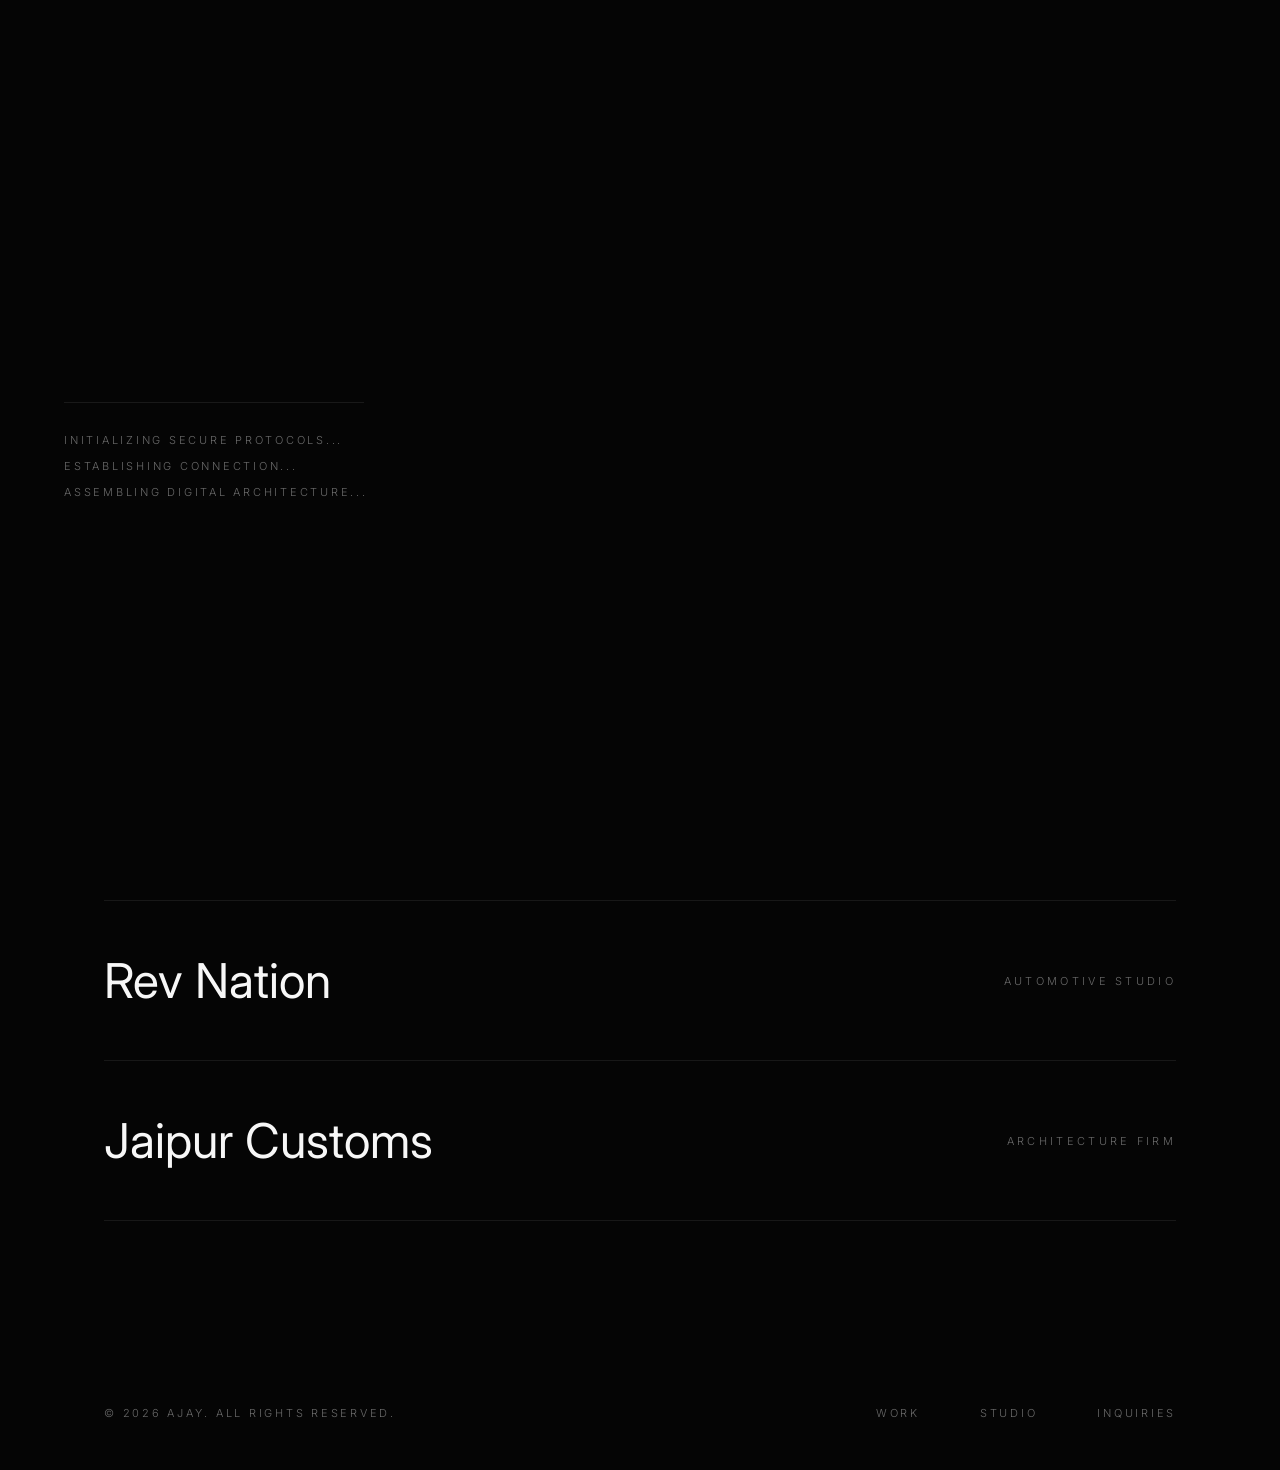
==== commit 07075f3c: "Update index.html" ====
--- a/index.html
+++ b/index.html
@@ -3,484 +3,317 @@
 <head>
 <meta charset="UTF-8">
 <meta name="viewport" content="width=device-width, initial-scale=1.0">
-<title>AJAY BUILDS | Digital Architect</title>
-<link href="https://api.fontshare.com/v2/css?f[]=clash-display@500,600,700&f[]=general-sans@300,400,500&display=swap" rel="stylesheet">
-<link href="https://fonts.googleapis.com/css2?family=JetBrains+Mono:wght@400;700&display=swap" rel="stylesheet">
+<title>Ajay | Digital Architect</title>
+<link href="https://fonts.googleapis.com/css2?family=Inter:wght@300;400;500&display=swap" rel="stylesheet">
 <link rel="stylesheet" href="https://unpkg.com/lenis@1.3.25/dist/lenis.css">
-
 <style>
-/* ============================================================
-   AJAY BUILDS - THE UNCOMPROMISED ARCHITECTURE
-   ============================================================ */
 :root {
-  --bg: #020202; 
-  --ink: #ffffff; 
+  --bg: #050505;
+  --ink: #f7f7f7;
   --ink-dim: rgba(255, 255, 255, 0.4);
-  --line: rgba(255, 255, 255, 0.1); 
-  --accent: #ff3333;
-  --display: 'Clash Display', sans-serif; 
-  --body: 'General Sans', sans-serif; 
-  --mono: 'JetBrains Mono', monospace;
-}
-
+  --line: rgba(255, 255, 255, 0.08);
+  --sans: 'Inter', sans-serif;
+}
 * { margin: 0; padding: 0; box-sizing: border-box; }
-
-html { 
-  background: var(--bg); 
-  cursor: none; /* Hides default cursor for our custom tracker */
-} 
-
-body { 
-  background: var(--bg); 
-  color: var(--ink); 
-  font-family: var(--body); 
-  font-size: 16px; 
-  overflow-x: hidden; 
-  -webkit-font-smoothing: antialiased; 
-}
-
-a, button { 
-  text-decoration: none; 
-  color: inherit; 
-  cursor: none; 
-}
-
-::selection { 
-  background: var(--ink); 
-  color: var(--bg); 
-}
-
-/* ============================================================
-   KINETIC FILM GRAIN (THE LIVING SCREEN)
-   ============================================================ */
-@keyframes noise {
-  0%, 100% { transform: translate(0, 0); }
-  25% { transform: translate(-1%, -1%); }
-  50% { transform: translate(1%, -1%); }
-  75% { transform: translate(-1%, 1%); }
-}
-
-body::after { 
-  content: ""; 
-  position: fixed; 
-  top: -50%; 
-  left: -50%; 
-  width: 200%; 
-  height: 200%; 
-  z-index: 9999; 
-  pointer-events: none; 
-  background-image: url('data:image/svg+xml;utf8,%3Csvg viewBox="0 0 200 200" xmlns="http://www.w3.org/2000/svg"%3E%3Cfilter id="noiseFilter"%3E%3CfeTurbulence type="fractalNoise" baseFrequency="0.9" numOctaves="3" stitchTiles="stitch"/%3E%3C/filter%3E%3Crect width="100%25" height="100%25" filter="url(%23noiseFilter)" opacity="0.06"/%3E%3C/svg%3E'); 
-  animation: noise 0.2s steps(2) infinite; 
-}
-
-/* ============================================================
-   GRID BACKGROUND SYSTEM
-   ============================================================ */
-.grid-overlay { 
-  position: fixed; 
-  inset: 0; 
-  z-index: 0; 
-  pointer-events: none; 
-  background-size: 100px 100px; 
-  background-image: linear-gradient(to right, rgba(255,255,255,0.02) 1px, transparent 1px), linear-gradient(to bottom, rgba(255,255,255,0.02) 1px, transparent 1px); 
-  mask-image: radial-gradient(circle at center, black 40%, transparent 100%); 
-  -webkit-mask-image: radial-gradient(circle at center, black 40%, transparent 100%); 
-}
-   /* ============================================================
-   ELITE CUSTOM CURSOR
-   ============================================================ */
-#cursor { position: fixed; top: 0; left: 0; width: 12px; height: 12px; background: var(--ink); border-radius: 50%; pointer-events: none; z-index: 10000; mix-blend-mode: exclusion; transition: width 0.3s, height 0.3s, margin 0.3s; transform: translate(-50%, -50%); will-change: transform; }
-#cursor.active { width: 80px; height: 80px; background: rgba(255,255,255,1); }
-#cursor-follower { position: fixed; top: 0; left: 0; width: 40px; height: 40px; border: 1px solid var(--ink-dim); border-radius: 50%; pointer-events: none; z-index: 9999; transform: translate(-50%, -50%); transition: opacity 0.3s; will-change: transform; }
-#cursor.active ~ #cursor-follower { opacity: 0; }
-
-/* ============================================================
-   CRYPTOGRAPHIC SYSTEM PRELOADER
-   ============================================================ */
-#preloader { position: fixed; inset: 0; background: var(--bg); z-index: 9000; display: flex; align-items: center; justify-content: center; flex-direction: column; }
-#boot-log { font-family: var(--mono); font-size: 11px; color: var(--ink-dim); margin-bottom: 24px; text-align: left; width: 220px; display: flex; flex-direction: column; gap: 4px; height: 60px; justify-content: flex-end; overflow: hidden; }
-#loader-text { font-family: var(--mono); font-size: clamp(24px, 4vw, 48px); font-weight: 700; letter-spacing: 0.1em; text-transform: uppercase; }
-.scramble-dull { color: var(--ink-dim); opacity: 0.5; }
-.loader-bar-wrap { width: 220px; height: 2px; background: var(--line); margin-top: 24px; overflow: hidden; position: relative; }
-.loader-bar { position: absolute; top: 0; left: 0; height: 100%; width: 0%; background: var(--ink); }
-
-/* ============================================================
-   GLOBAL LAYOUT & TYPOGRAPHY
-   ============================================================ */
-.container { position: relative; z-index: 10; max-width: 1600px; margin: 0 auto; padding: 0 5vw; }
-section { min-height: 100vh; display: flex; flex-direction: column; justify-content: center; position: relative; padding: 120px 0; }
-.label { font-family: var(--mono); font-size: 12px; letter-spacing: 0.2em; text-transform: uppercase; color: var(--ink-dim); margin-bottom: 24px; display: flex; align-items: center; gap: 16px; }
-.label::before { content: ""; width: 40px; height: 1px; background: var(--ink-dim); }
-
-/* ============================================================
-   MAGNETIC HOVER BACKGROUND ENGINE
-   ============================================================ */
-#hover-bg-engine { position: fixed; inset: 0; z-index: 1; pointer-events: none; background: var(--bg); }
-.bg-img { position: absolute; inset: 0; width: 100%; height: 100%; object-fit: cover; opacity: 0; transform: scale(1.05); transition: opacity 0.8s cubic-bezier(0.16, 1, 0.3, 1), transform 3s cubic-bezier(0.16, 1, 0.3, 1); filter: grayscale(100%) contrast(1.2); }
-.bg-img.active { opacity: 0.3; transform: scale(1); }
-#hover-bg-engine::after { content: ""; position: absolute; inset: 0; background: radial-gradient(circle at center, transparent 0%, var(--bg) 100%); }
-
-/* ============================================================
-   HERO & PORTFOLIO INDEX
-   ============================================================ */
-.hero { min-height: 100vh; display: flex; flex-direction: column; justify-content: flex-end; padding-bottom: 15vh; }
-.hero-title { font-family: var(--display); font-size: clamp(60px, 10vw, 160px); font-weight: 700; line-height: 0.85; letter-spacing: -0.04em; text-transform: uppercase; margin-bottom: 24px; position: relative; z-index: 2; }
-.hero-subtitle { font-family: var(--mono); font-size: clamp(14px, 1.5vw, 18px); color: var(--ink-dim); max-width: 600px; line-height: 1.6; letter-spacing: 0.05em; }
-
-.project-list { display: flex; flex-direction: column; width: 100%; border-top: 1px solid var(--line); }
-.project-item { display: flex; justify-content: space-between; align-items: flex-end; padding: 48px 0; border-bottom: 1px solid var(--line); position: relative; z-index: 2; transition: padding 0.4s cubic-bezier(0.16, 1, 0.3, 1); }
-.project-item:hover { padding-left: 2vw; padding-right: 2vw; border-bottom-color: var(--ink); }
-.project-title { font-family: var(--display); font-size: clamp(40px, 6vw, 100px); font-weight: 600; line-height: 0.9; letter-spacing: -0.02em; text-transform: uppercase; color: var(--ink-dim); transition: color 0.4s; }
-.project-item:hover .project-title { color: var(--ink); }
-.project-meta { font-family: var(--mono); font-size: 14px; color: var(--ink-dim); text-align: right; display: flex; flex-direction: column; gap: 8px; text-transform: uppercase; letter-spacing: 0.1em; }
-.project-year { font-weight: 700; color: var(--ink); }
-
-.footer { padding: 40px 0; border-top: 1px solid var(--line); margin-top: 120px; display: flex; justify-content: space-between; font-family: var(--mono); font-size: 12px; color: var(--ink-dim); text-transform: uppercase; letter-spacing: 0.1em; }
+body {
+  background: var(--bg);
+  color: var(--ink);
+  font-family: var(--sans);
+  font-size: 14px;
+  font-weight: 300;
+  overflow-x: hidden;
+  cursor: none;
+  -webkit-user-select: none;
+  -moz-user-select: none;
+  -ms-user-select: none;
+  user-select: none;
+  -webkit-font-smoothing: antialiased;
+}
+a, button { text-decoration: none; color: inherit; background: transparent; border: none; cursor: none; }
+#cursor {
+  position: fixed;
+  width: 6px;
+  height: 6px;
+  background: var(--ink);
+  border-radius: 50%;
+  pointer-events: none;
+  z-index: 10000;
+  mix-blend-mode: difference;
+}
+#cursor-follower {
+  position: fixed;
+  width: 40px;
+  height: 40px;
+  border: 1px solid var(--ink-dim);
+  border-radius: 50%;
+  pointer-events: none;
+  z-index: 9999;
+  transform: translate(-50%, -50%);
+  transition: width 0.3s, height 0.3s, background 0.3s;
+}
+#cursor.active ~ #cursor-follower {
+  width: 60px;
+  height: 60px;
+  background: rgba(255, 255, 255, 0.05);
+}
+   #preloader {
+  position: fixed;
+  inset: 0;
+  background: var(--bg);
+  z-index: 99999;
+  display: flex;
+  flex-direction: column;
+  justify-content: center;
+  padding: 5vw;
+}
+#loader-bar-bg {
+  width: 100%;
+  max-width: 300px;
+  height: 1px;
+  background: var(--line);
+  margin-bottom: 30px;
+}
+#loader-bar {
+  width: 0%;
+  height: 100%;
+  background: var(--ink);
+}
+#boot-log {
+  font-family: var(--sans);
+  font-size: 11px;
+  text-transform: uppercase;
+  letter-spacing: 0.25em;
+  color: var(--ink-dim);
+  display: flex;
+  flex-direction: column;
+  gap: 12px;
+}
+#media-engine {
+  position: fixed;
+  inset: 0;
+  z-index: 1;
+  pointer-events: none;
+}
+.media-item {
+  position: absolute;
+  inset: 0;
+  width: 100%;
+  height: 100%;
+  object-fit: cover;
+  opacity: 0;
+  transform: scale(1.05);
+  transition: opacity 1.2s cubic-bezier(0.16, 1, 0.3, 1), transform 1.2s cubic-bezier(0.16, 1, 0.3, 1);
+  filter: brightness(0.3);
+}
+.media-item.active {
+  opacity: 1;
+  transform: scale(1);
+}
+.container {
+  position: relative;
+  z-index: 10;
+  max-width: 1200px;
+  margin: 0 auto;
+  padding: 0 5vw;
+}
+.hero {
+  height: 90vh;
+  display: flex;
+  flex-direction: column;
+  justify-content: center;
+}
+.hero-title {
+  font-family: var(--sans);
+  font-size: clamp(40px, 6vw, 85px);
+  font-weight: 400;
+  line-height: 1.05;
+  letter-spacing: -0.02em;
+  max-width: 800px;
+}
+.hero-subtitle {
+  font-family: var(--sans);
+  font-size: 11px;
+  text-transform: uppercase;
+  letter-spacing: 0.3em;
+  color: var(--ink-dim);
+  margin-top: 40px;
+}
+.project-list {
+  margin-top: 10vh;
+  border-top: 1px solid var(--line);
+}
+.project-item {
+  display: flex;
+  justify-content: space-between;
+  align-items: center;
+  padding: 50px 0;
+  border-bottom: 1px solid var(--line);
+  transition: padding 0.5s cubic-bezier(0.16, 1, 0.3, 1);
+}
+.project-item:hover {
+  padding-left: 2vw;
+  padding-right: 2vw;
+}
+.project-title {
+  font-family: var(--sans);
+  font-size: clamp(28px, 4vw, 48px);
+  font-weight: 400;
+}
+.project-meta {
+  font-family: var(--sans);
+  font-size: 11px;
+  text-transform: uppercase;
+  letter-spacing: 0.3em;
+  color: var(--ink-dim);
+}
+.footer {
+  margin-top: 15vh;
+  padding: 50px 0;
+  display: flex;
+  justify-content: space-between;
+  align-items: center;
+  font-family: var(--sans);
+  font-size: 11px;
+  text-transform: uppercase;
+  letter-spacing: 0.25em;
+  color: var(--ink-dim);
+}
+.footer-links {
+  display: flex;
+  gap: 60px;
+}
+.footer-link {
+  transition: color 0.4s ease;
+}
+.footer-link:hover {
+  color: var(--ink);
+}
 </style>
 </head>
 <body>
-   <!-- ============================================================
-     CUSTOM TRACKER CURSOR
-     ============================================================ -->
-<div id="cursor"></div>
+   <div id="cursor"></div>
 <div id="cursor-follower"></div>
 
-<!-- ============================================================
-     MAGNETIC BACKGROUND IMAGE ENGINE
-     ============================================================ -->
-<div id="hover-bg-engine">
-  <!-- Image for Project 1: Rev Nation -->
-  <img src="https://images.unsplash.com/photo-1618843479313-40f8afb4b4d8?q=80&w=1920&auto=format&fit=crop" id="bg-revnation" class="bg-img" alt="Rev Nation">
-  
-  <!-- Image for Project 2: Future Slot -->
-  <img src="https://images.unsplash.com/photo-1486406146926-c627a92ad1ab?q=80&w=1920&auto=format&fit=crop" id="bg-future1" class="bg-img" alt="Future Project">
+<div id="preloader">
+  <div id="loader-bar-bg">
+    <div id="loader-bar"></div>
+  </div>
+  <div id="boot-log">
+    <span class="log-line">INITIALIZING SECURE PROTOCOLS...</span>
+    <span class="log-line">ESTABLISHING CONNECTION...</span>
+    <span class="log-line">ASSEMBLING DIGITAL ARCHITECTURE...</span>
+  </div>
 </div>
 
-<!-- ============================================================
-     GRID OVERLAY & PRELOADER
-     ============================================================ -->
-<div class="grid-overlay"></div>
-
-<div id="preloader">
-  <div id="boot-log"></div>
-  <div id="loader-text" data-text="AJAY_BUILDS">AJAY_BUILDS</div>
-  <div class="loader-bar-wrap"><div class="loader-bar" id="loader-bar"></div></div>
+<div id="media-engine">
+  <img src="https://images.unsplash.com/photo-1603386329225-868f9b1ee6c9?q=80&w=1920&auto=format&fit=crop" id="media-revnation" class="media-item" alt="">
+  <img src="https://images.unsplash.com/photo-1618221195710-dd6b41faaea6?q=80&w=1920&auto=format&fit=crop" id="media-jaipur" class="media-item" alt="">
 </div>
 
-<!-- ============================================================
-     MAIN PORTFOLIO CONTENT
-     ============================================================ -->
-<main>
-  <!-- HERO SECTION -->
-  <section class="hero container">
-    <div class="label">System Initialized</div>
-    <h1 class="hero-title" data-scramble="AJAY BUILDS">AJAY BUILDS</h1>
-    <p class="hero-subtitle">Creative Developer & Digital Architect.<br>Engineering uncompromised web experiences.</p>
-  </section>
-
-  <!-- THE INDEX (PROJECT LIST) -->
-  <section class="container" style="padding-top: 0;">
-    <div class="label">Live Deployments [02]</div>
-    
-    <div class="project-list">
-      
-      <!-- PROJECT 1: REV NATION -->
-      <!-- Replace '/revnation/' with your actual link if needed -->
-      <a href="/revnation/" class="project-item" data-target="bg-revnation">
-        <div class="project-title scramble-target" data-text="REV NATION">REV NATION</div>
-        <div class="project-meta">
-          <span class="project-year">2026</span>
-          <span>Automotive Studio</span>
-        </div>
+<div class="container">
+  <main>
+    <section class="hero">
+      <h1 class="hero-title">Architecting digital spaces for premium brands.</h1>
+      <p class="hero-subtitle">Ajay &mdash; Independent Digital Architect</p>
+    </section>
+
+    <section class="project-list">
+      <a href="/revnation/" class="project-item magnetic" data-media="media-revnation">
+        <h2 class="project-title">Rev Nation</h2>
+        <span class="project-meta">Automotive Studio</span>
       </a>
 
-      <!-- PROJECT 2: FUTURE SLOT -->
-      <a href="#" class="project-item" data-target="bg-future1">
-        <div class="project-title scramble-target" data-text="NEXUS LOGISTICS">NEXUS LOGISTICS</div>
-        <div class="project-meta">
-          <span class="project-year">TBD</span>
-          <span>Enterprise Platform</span>
-        </div>
+      <a href="#" class="project-item magnetic" data-media="media-jaipur">
+        <h2 class="project-title">Jaipur Customs</h2>
+        <span class="project-meta">Architecture Firm</span>
       </a>
-
+    </section>
+  </main>
+
+  <footer class="footer">
+    <div>&copy; 2026 Ajay. All Rights Reserved.</div>
+    <div class="footer-links">
+      <a href="#" class="footer-link magnetic">Work</a>
+      <a href="#" class="footer-link magnetic">Studio</a>
+      <a href="#" class="footer-link magnetic">Inquiries</a>
     </div>
-  </section>
-</main>
-
-<!-- FOOTER -->
-<footer class="container footer">
-  <div>© 2026 Ajay Builds. All Rights Reserved.</div>
-  <div>Jaipur, Rajasthan</div>
-</footer>
-<!-- ============================================================
-     THE CREATIVE AGENCY JAVASCRIPT ENGINE
-     ============================================================ -->
+  </footer>
+</div>
 <script src="https://cdnjs.cloudflare.com/ajax/libs/gsap/3.12.5/gsap.min.js"></script>
 <script src="https://unpkg.com/lenis@1.3.25/dist/lenis.min.js"></script>
 
 <script>
 document.addEventListener('DOMContentLoaded', () => {
-  
-  /* ==========================================
-     1. LENIS SMOOTH SCROLL
-     ========================================== */
+  document.addEventListener('contextmenu', e => e.preventDefault());
+
+  document.addEventListener('keydown', e => {
+    if (e.key === 'F12' || e.keyCode === 123) e.preventDefault();
+    if (e.ctrlKey && (e.key === 'u' || e.key === 'U' || e.key === 's' || e.key === 'S')) e.preventDefault();
+    if (e.ctrlKey && e.shiftKey && ['I', 'J', 'C', 'i', 'j', 'c'].includes(e.key)) e.preventDefault();
+  });
+
   const lenis = new Lenis({ 
     duration: 1.2, 
-    easing: (t) => Math.min(1, 1.001 - Math.pow(2, -10 * t)), 
-    direction: 'vertical', 
+    easing: t => Math.min(1, 1.001 - Math.pow(2, -10 * t)), 
     smooth: true 
   });
-  function raf(time) { lenis.raf(time); requestAnimationFrame(raf); }
+  
+  function raf(time) { 
+    lenis.raf(time); 
+    requestAnimationFrame(raf); 
+  }
   requestAnimationFrame(raf);
 
-  /* ==========================================
-     2. ELITE CUSTOM CURSOR
-     ========================================== */
   const cursor = document.getElementById('cursor');
-  const follower = document.getElementById('cursor-follower');
-  let mouseX = 0, mouseY = 0, posX = 0, posY = 0;
+  const cursorFollower = document.getElementById('cursor-follower');
+  const interactables = document.querySelectorAll('a, .magnetic');
+
+  window.addEventListener('mousemove', e => {
+    gsap.to(cursor, { x: e.clientX, y: e.clientY, duration: 0.1 });
+    gsap.to(cursorFollower, { x: e.clientX, y: e.clientY, duration: 0.4 });
+  });
+
+  interactables.forEach(el => {
+    el.addEventListener('mouseenter', () => cursor.classList.add('active'));
+    el.addEventListener('mouseleave', () => cursor.classList.remove('active'));
+  });
+
+  const magnetics = document.querySelectorAll('.magnetic');
   
-  window.addEventListener('mousemove', e => {
-    mouseX = e.clientX; 
-    mouseY = e.clientY;
-    gsap.to(cursor, { x: mouseX, y: mouseY, duration: 0.1, ease: "power2.out" });
-  });
-
-  gsap.ticker.add(() => {
-    posX += (mouseX - posX) / 6; 
-    posY += (mouseY - posY) / 6;
-    gsap.set(follower, { x: posX, y: posY });
-  });
-
-  /* ==========================================
-     3. HAPTIC SOUND EFFECTS (THE "TICK")
-     ========================================== */
-  const audioCtx = new (window.AudioContext || window.webkitAudioContext)();
-  
-  function playTick() {
-    if(audioCtx.state === 'suspended') audioCtx.resume();
-    const osc = audioCtx.createOscillator();
-    const gain = audioCtx.createGain();
-    
-    osc.connect(gain); 
-    gain.connect(audioCtx.destination);
-    
-    osc.type = 'sine';
-    osc.frequency.setValueAtTime(800, audioCtx.currentTime);
-    osc.frequency.exponentialRampToValueAtTime(10, audioCtx.currentTime + 0.05);
-    
-    gain.gain.setValueAtTime(0.03, audioCtx.currentTime); 
-    gain.gain.exponentialRampToValueAtTime(0.001, audioCtx.currentTime + 0.05);
-    
-    osc.start(); 
-    osc.stop(audioCtx.currentTime + 0.05);
-  }
-
-  // Attach hover states and haptic sounds to all interactable elements
-  document.querySelectorAll('a, button, .project-item').forEach(el => {
-    el.addEventListener('mouseenter', () => { 
-      cursor.classList.add('active'); 
-      playTick(); 
+  magnetics.forEach(mag => {
+    mag.addEventListener('mousemove', e => {
+      const rect = mag.getBoundingClientRect();
+      const x = (e.clientX - rect.left - rect.width / 2) * 0.2;
+      const y = (e.clientY - rect.top - rect.height / 2) * 0.2;
+      gsap.to(mag, { x, y, duration: 0.5, ease: 'power2.out' });
     });
-    el.addEventListener('mouseleave', () => cursor.classList.remove('active'));
-  });
-   <!-- ============================================================
-     SECURITY PROTOCOLS (NO SELECT)
-     ============================================================ -->
-<style>
-  body {
-    -webkit-user-select: none; /* Safari */
-    -moz-user-select: none;    /* Firefox */
-    -ms-user-select: none;     /* IE10+/Edge */
-    user-select: none;         /* Standard */
-  }
-</style>
-
-<!-- ============================================================
-     THE CREATIVE AGENCY JAVASCRIPT ENGINE (AUDIO + SECURITY)
-     ============================================================ -->
-<script src="https://cdnjs.cloudflare.com/ajax/libs/gsap/3.12.5/gsap.min.js"></script>
-<script src="https://unpkg.com/lenis@1.3.25/dist/lenis.min.js"></script>
-
-<script>
-document.addEventListener('DOMContentLoaded', () => {
-
-  /* ==========================================
-     0. ANTI-THEFT SECURITY PROTOCOLS
-     ========================================== */
-  // Disable Right-Click
-  document.addEventListener('contextmenu', e => e.preventDefault());
-
-  // Disable DevTools & Source Code Shortcuts
-  document.addEventListener('keydown', e => {
-    // Block F12
-    if (e.key === 'F12' || e.keyCode === 123) e.preventDefault();
-    // Block Ctrl+U (View Source) or Ctrl+S (Save Page)
-    if (e.ctrlKey && (e.key === 'u' || e.key === 'U' || e.key === 's' || e.key === 'S')) e.preventDefault();
-    // Block Ctrl+Shift+I / J / C (Dev Tools)
-    if (e.ctrlKey && e.shiftKey && ['I', 'J', 'C', 'i', 'j', 'c'].includes(e.key)) e.preventDefault();
-  });
-  
-  /* ==========================================
-     1. LENIS SMOOTH SCROLL
-     ========================================== */
-  const lenis = new Lenis({ 
-    duration: 1.2, 
-    easing: (t) => Math.min(1, 1.001 - Math.pow(2, -10 * t)), 
-    direction: 'vertical', 
-    smooth: true 
-  });
-  function raf(time) { lenis.raf(time); requestAnimationFrame(raf); }
-  requestAnimationFrame(raf);
-
-  /* ==========================================
-     2. ELITE CUSTOM CURSOR
-     ========================================== */
-  const cursor = document.getElementById('cursor');
-  const follower = document.getElementById('cursor-follower');
-  let mouseX = 0, mouseY = 0, posX = 0, posY = 0;
-  
-  window.addEventListener('mousemove', e => {
-    mouseX = e.clientX; mouseY = e.clientY;
-    gsap.to(cursor, { x: mouseX, y: mouseY, duration: 0.1, ease: "power2.out" });
-  });
-
-  gsap.ticker.add(() => {
-    posX += (mouseX - posX) / 6; posY += (mouseY - posY) / 6;
-    gsap.set(follower, { x: posX, y: posY });
-  });
-
-  /* ==========================================
-     3. HAPTIC SOUND EFFECTS (THE "TICK")
-     ========================================== */
-  const audioCtx = new (window.AudioContext || window.webkitAudioContext)();
-  
-  function playTick() {
-    if(audioCtx.state === 'suspended') audioCtx.resume();
-    const osc = audioCtx.createOscillator();
-    const gain = audioCtx.createGain();
-    
-    osc.connect(gain); gain.connect(audioCtx.destination);
-    
-    osc.type = 'sine';
-    osc.frequency.setValueAtTime(800, audioCtx.currentTime);
-    osc.frequency.exponentialRampToValueAtTime(10, audioCtx.currentTime + 0.05);
-    
-    gain.gain.setValueAtTime(0.03, audioCtx.currentTime); 
-    gain.gain.exponentialRampToValueAtTime(0.001, audioCtx.currentTime + 0.05);
-    
-    osc.start(); osc.stop(audioCtx.currentTime + 0.05);
-  }
-
-  // Attach hover states and haptic sounds
-  document.querySelectorAll('a, button, .project-item').forEach(el => {
-    el.addEventListener('mouseenter', () => { 
-      cursor.classList.add('active'); 
-      playTick(); 
+    mag.addEventListener('mouseleave', () => {
+      gsap.to(mag, { x: 0, y: 0, duration: 0.7, ease: 'elastic.out(1, 0.3)' });
     });
-    el.addEventListener('mouseleave', () => cursor.classList.remove('active'));
-  });
-
-  /* ==========================================
-     4. CRYPTOGRAPHIC TEXT SCRAMBLER
-     ========================================== */
-  const chars = '!<>-_\\/[]{}—=+*^?#________'; 
-  class Scrambler {
-    constructor(el) { this.el = el; this.chars = chars; this.update = this.update.bind(this); }
-    setText(newText) {
-      const oldText = this.el.innerText;
-      const length = Math.max(oldText.length, newText.length);
-      const promise = new Promise((resolve) => this.resolve = resolve);
-      this.queue = [];
-      for (let i = 0; i < length; i++) {
-        const from = oldText[i] || ''; const to = newText[i] || '';
-        const start = Math.floor(Math.random() * 40); const end = start + Math.floor(Math.random() * 40);
-        this.queue.push({ from, to, start, end });
-      }
-      cancelAnimationFrame(this.frameRequest); this.frame = 0; this.update();
-      return promise;
-    }
-    update() {
-      let output = ''; let complete = 0;
-      for (let i = 0, n = this.queue.length; i < n; i++) {
-        let { from, to, start, end, char } = this.queue[i];
-        if (this.frame >= end) { complete++; output += to; } 
-        else if (this.frame >= start) {
-          if (!char || Math.random() < 0.28) { char = this.chars[Math.floor(Math.random() * this.chars.length)]; this.queue[i].char = char; }
-          output += `<span class="scramble-dull">${char}</span>`;
-        } else { output += from; }
-      }
-      this.el.innerHTML = output;
-      if (complete === this.queue.length) { this.resolve(); } else { this.frameRequest = requestAnimationFrame(this.update); this.frame++; }
-    }
-  }
-
-  /* ==========================================
-     5. BOOT SEQUENCE PRELOADER
-     ========================================== */
-  const preloader = document.getElementById('preloader');
-  const loaderBar = document.getElementById('loader-bar');
-  const loaderText = document.getElementById('loader-text');
-  const bootLog = document.getElementById('boot-log');
-  
-  const heroScrambler = new Scrambler(document.querySelector('.hero-title'));
-  const loaderScrambler = new Scrambler(loaderText);
-
-  gsap.to(loaderBar, { width: "100%", duration: 1.8, ease: "power3.inOut" });
-  
-  const logs = ['> establishing secure connection...', '> decrypting layout modules...', '> visual engine [OK]'];
-  logs.forEach((log, i) => {
-    setTimeout(() => { const span = document.createElement('span'); span.textContent = log; bootLog.appendChild(span); }, i * 400);
-  });
-  
-  setTimeout(() => {
-    loaderScrambler.setText("SYSTEM_READY").then(() => {
-      gsap.to(preloader, { 
-        opacity: 0, duration: 0.8, ease: "power2.out", 
-        onComplete: () => { 
-          preloader.style.display = 'none'; 
-          heroScrambler.setText(document.querySelector('.hero-title').getAttribute('data-scramble')); 
-        }
-      });
+  });
+
+  const projectItems = document.querySelectorAll('.project-item');
+  const mediaItems = document.querySelectorAll('.media-item');
+
+  projectItems.forEach(item => {
+    item.addEventListener('mouseenter', () => {
+      const targetId = item.getAttribute('data-media');
+      mediaItems.forEach(img => img.classList.remove('active'));
+      const targetMedia = document.getElementById(targetId);
+      if (targetMedia) targetMedia.classList.add('active');
     });
-  }, 2000);
-
-  /* ==========================================
-     6. MAGNETIC PARALLAX IMAGE ENGINE
-     ========================================== */
-  const projects = document.querySelectorAll('.project-item');
-  const bgImages = document.querySelectorAll('.bg-img');
-
-  projects.forEach(project => {
-    const titleEl = project.querySelector('.scramble-target');
-    const originalText = titleEl.getAttribute('data-text');
-    const targetBgId = project.getAttribute('data-target');
-    const scrambler = new Scrambler(titleEl);
-    
-    project.addEventListener('mouseenter', () => {
-      scrambler.setText(originalText);
-      bgImages.forEach(img => img.classList.remove('active'));
-      const targetBg = document.getElementById(targetBgId);
-      if (targetBg) targetBg.classList.add('active');
+
+    item.addEventListener('mouseleave', () => {
+      mediaItems.forEach(img => img.classList.remove('active'));
     });
-
-    project.addEventListener('mousemove', (e) => {
-      const targetBg = document.getElementById(targetBgId);
-      if (targetBg) {
-        const rect = project.getBoundingClientRect();
-        const x = (e.clientX - rect.left) / rect.width - 0.5;
-        const y = (e.clientY - rect.top) / rect.height - 0.5;
-        gsap.to(targetBg, { x: x * -50, y: y * -50, duration: 1, ease: "power2.out" });
-      }
-    });
-
-    project.addEventListener('mouseleave', () => {
-      bgImages.forEach(img => img.classList.remove('active'));
-      const targetBg = document.getElementById(targetBgId);
-      if (targetBg) gsap.to(targetBg, { x: 0, y: 0, duration: 1.5, ease: "power2.out" });
-    });
-  });
-
+  });
+
+  const tl = gsap.timeline();
+  tl.to('#loader-bar', { width: '100%', duration: 1.4, ease: 'power3.inOut' })
+    .fromTo('.log-line', { opacity: 0, y: 5 }, { opacity: 1, y: 0, duration: 0.3, stagger: 0.15 }, "-=0.8")
+    .to('#preloader', { opacity: 0, duration: 0.8, delay: 0.4, onComplete: () => {
+      document.getElementById('preloader').style.display = 'none';
+    }});
 });
 </script>
 </body>
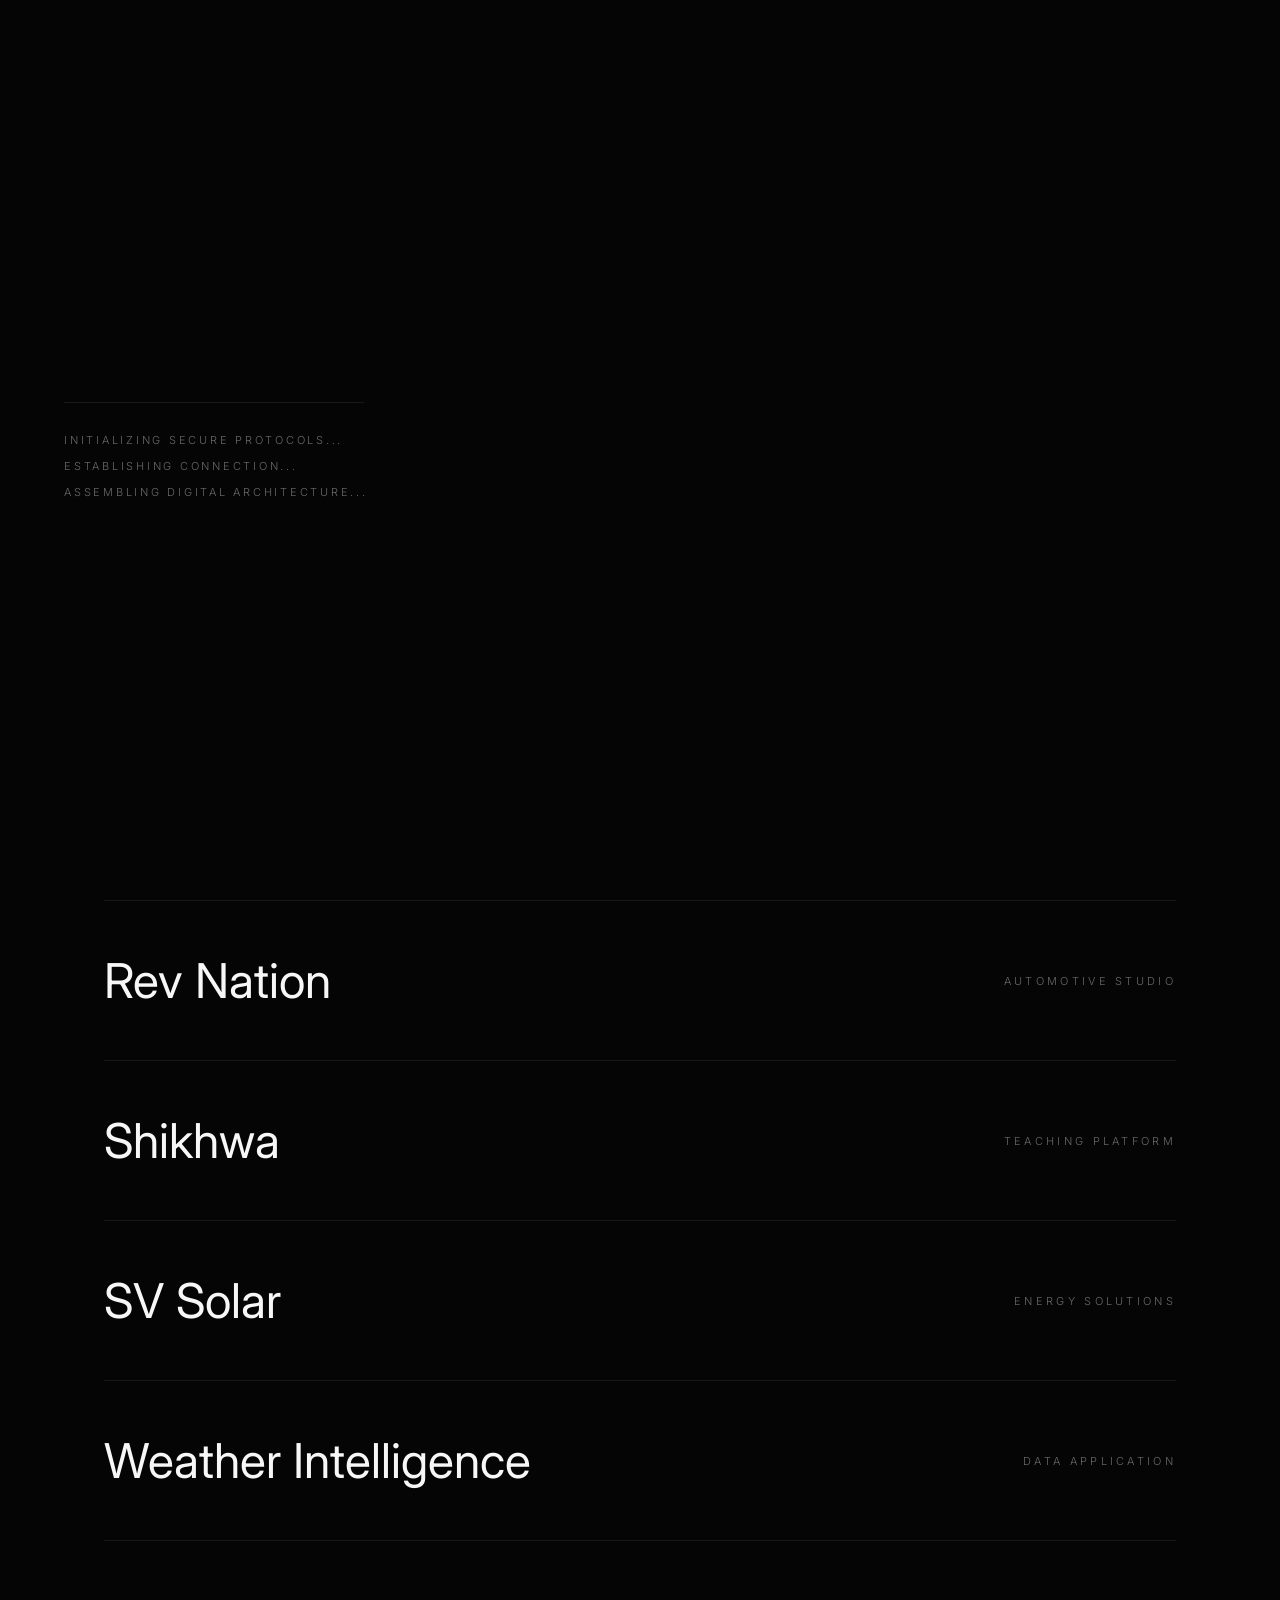
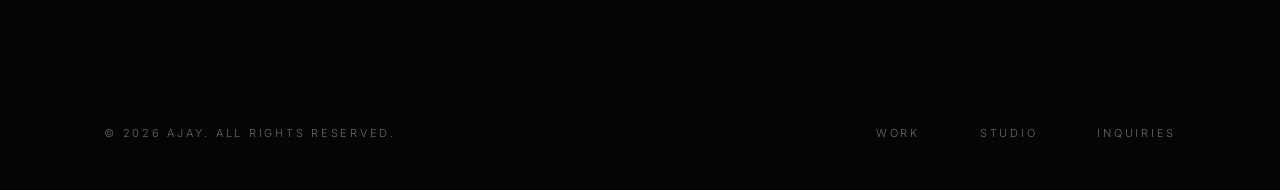
==== commit acfdc2c2: "Update index.html" ====
--- a/index.html
+++ b/index.html
@@ -56,7 +56,7 @@
   height: 60px;
   background: rgba(255, 255, 255, 0.05);
 }
-   #preloader {
+  #preloader {
   position: fixed;
   inset: 0;
   background: var(--bg);
@@ -191,7 +191,7 @@
 </style>
 </head>
 <body>
-   <div id="cursor"></div>
+  <div id="cursor"></div>
 <div id="cursor-follower"></div>
 
 <div id="preloader">
@@ -207,7 +207,9 @@
 
 <div id="media-engine">
   <img src="https://images.unsplash.com/photo-1603386329225-868f9b1ee6c9?q=80&w=1920&auto=format&fit=crop" id="media-revnation" class="media-item" alt="">
-  <img src="https://images.unsplash.com/photo-1618221195710-dd6b41faaea6?q=80&w=1920&auto=format&fit=crop" id="media-jaipur" class="media-item" alt="">
+  <img src="https://images.unsplash.com/photo-1524178232363-1fb2b075b655?q=80&w=1920&auto=format&fit=crop" id="media-shikhwa" class="media-item" alt="">
+  <img src="https://images.unsplash.com/photo-1509391366360-2e959784a276?q=80&w=1920&auto=format&fit=crop" id="media-svsolar" class="media-item" alt="">
+  <img src="https://images.unsplash.com/photo-1504608524841-42fe6f032b4b?q=80&w=1920&auto=format&fit=crop" id="media-weather" class="media-item" alt="">
 </div>
 
 <div class="container">
@@ -223,9 +225,19 @@
         <span class="project-meta">Automotive Studio</span>
       </a>
 
-      <a href="#" class="project-item magnetic" data-media="media-jaipur">
-        <h2 class="project-title">Jaipur Customs</h2>
-        <span class="project-meta">Architecture Firm</span>
+      <a href="/shikhwa-main/" class="project-item magnetic" data-media="media-shikhwa">
+        <h2 class="project-title">Shikhwa</h2>
+        <span class="project-meta">Teaching Platform</span>
+      </a>
+
+      <a href="/svsolar-main/" class="project-item magnetic" data-media="media-svsolar">
+        <h2 class="project-title">SV Solar</h2>
+        <span class="project-meta">Energy Solutions</span>
+      </a>
+
+      <a href="/weather-main/" class="project-item magnetic" data-media="media-weather">
+        <h2 class="project-title">Weather Intelligence</h2>
+        <span class="project-meta">Data Application</span>
       </a>
     </section>
   </main>
